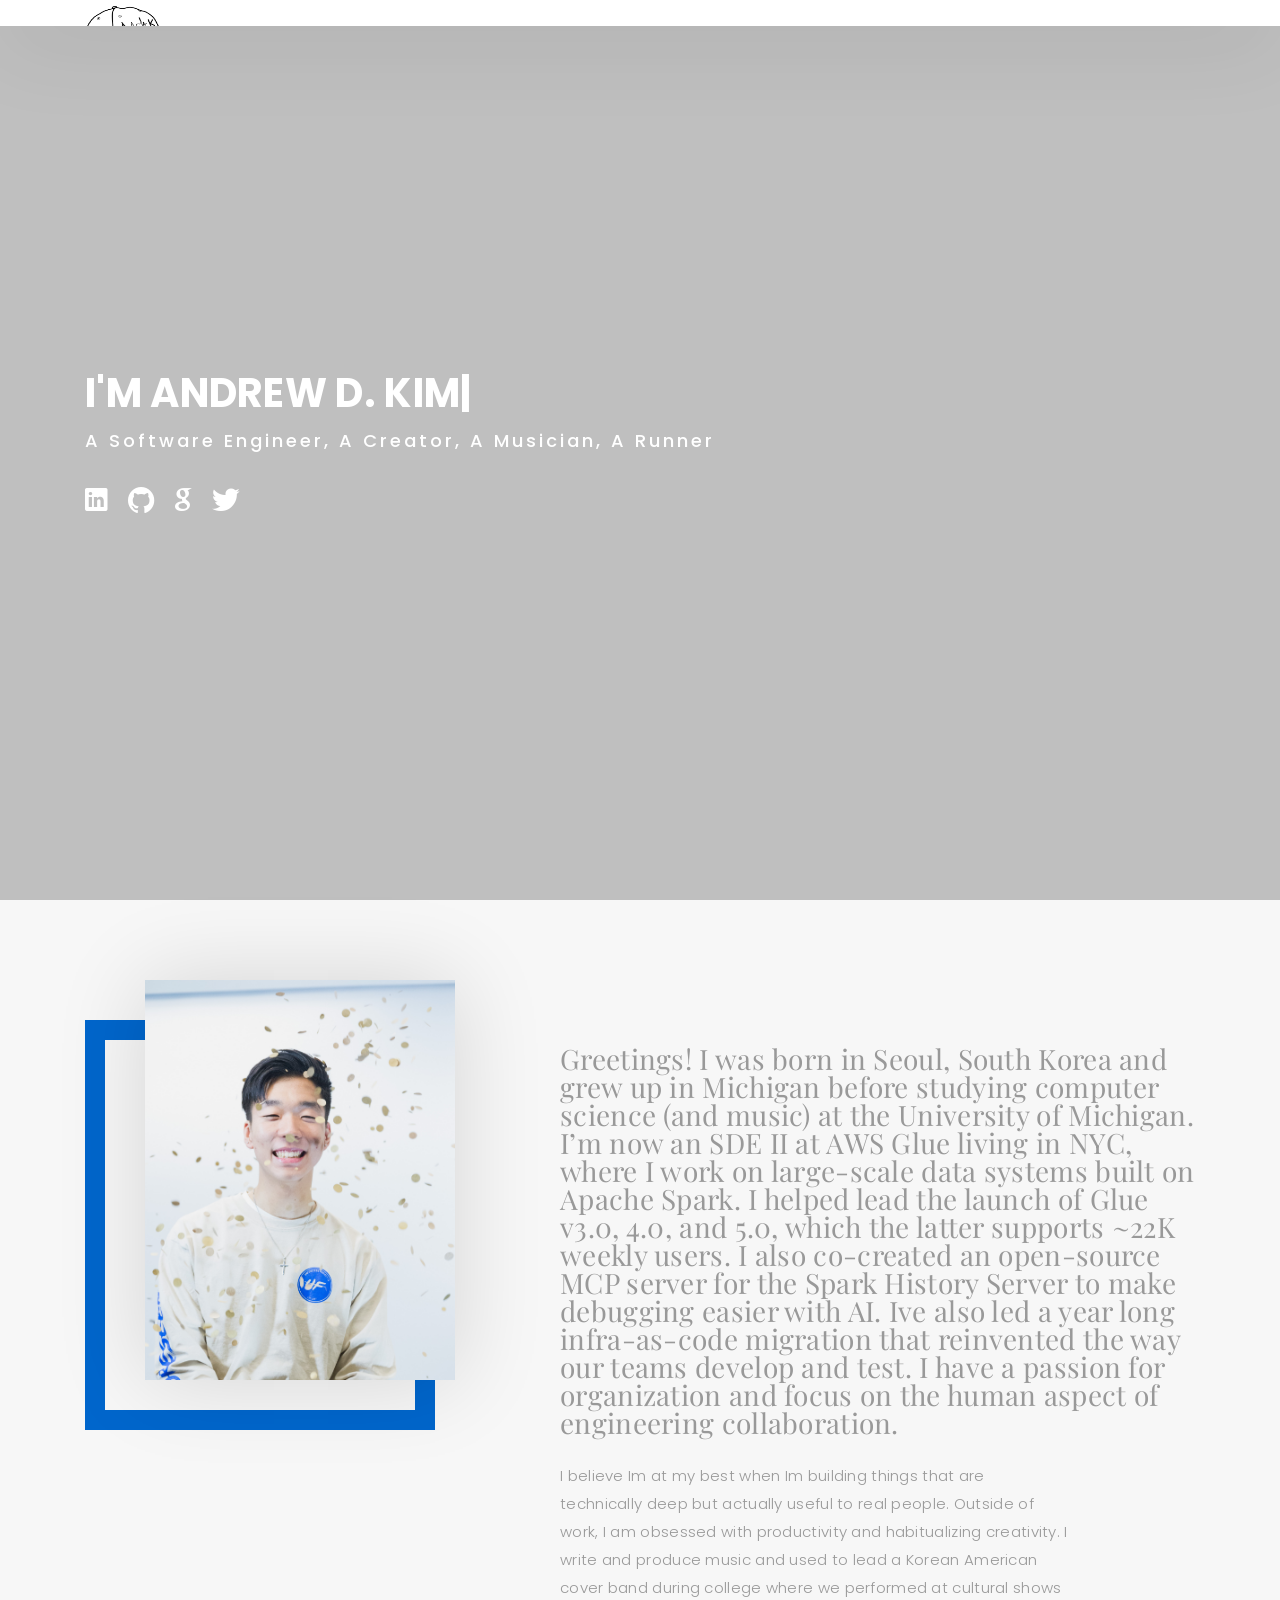
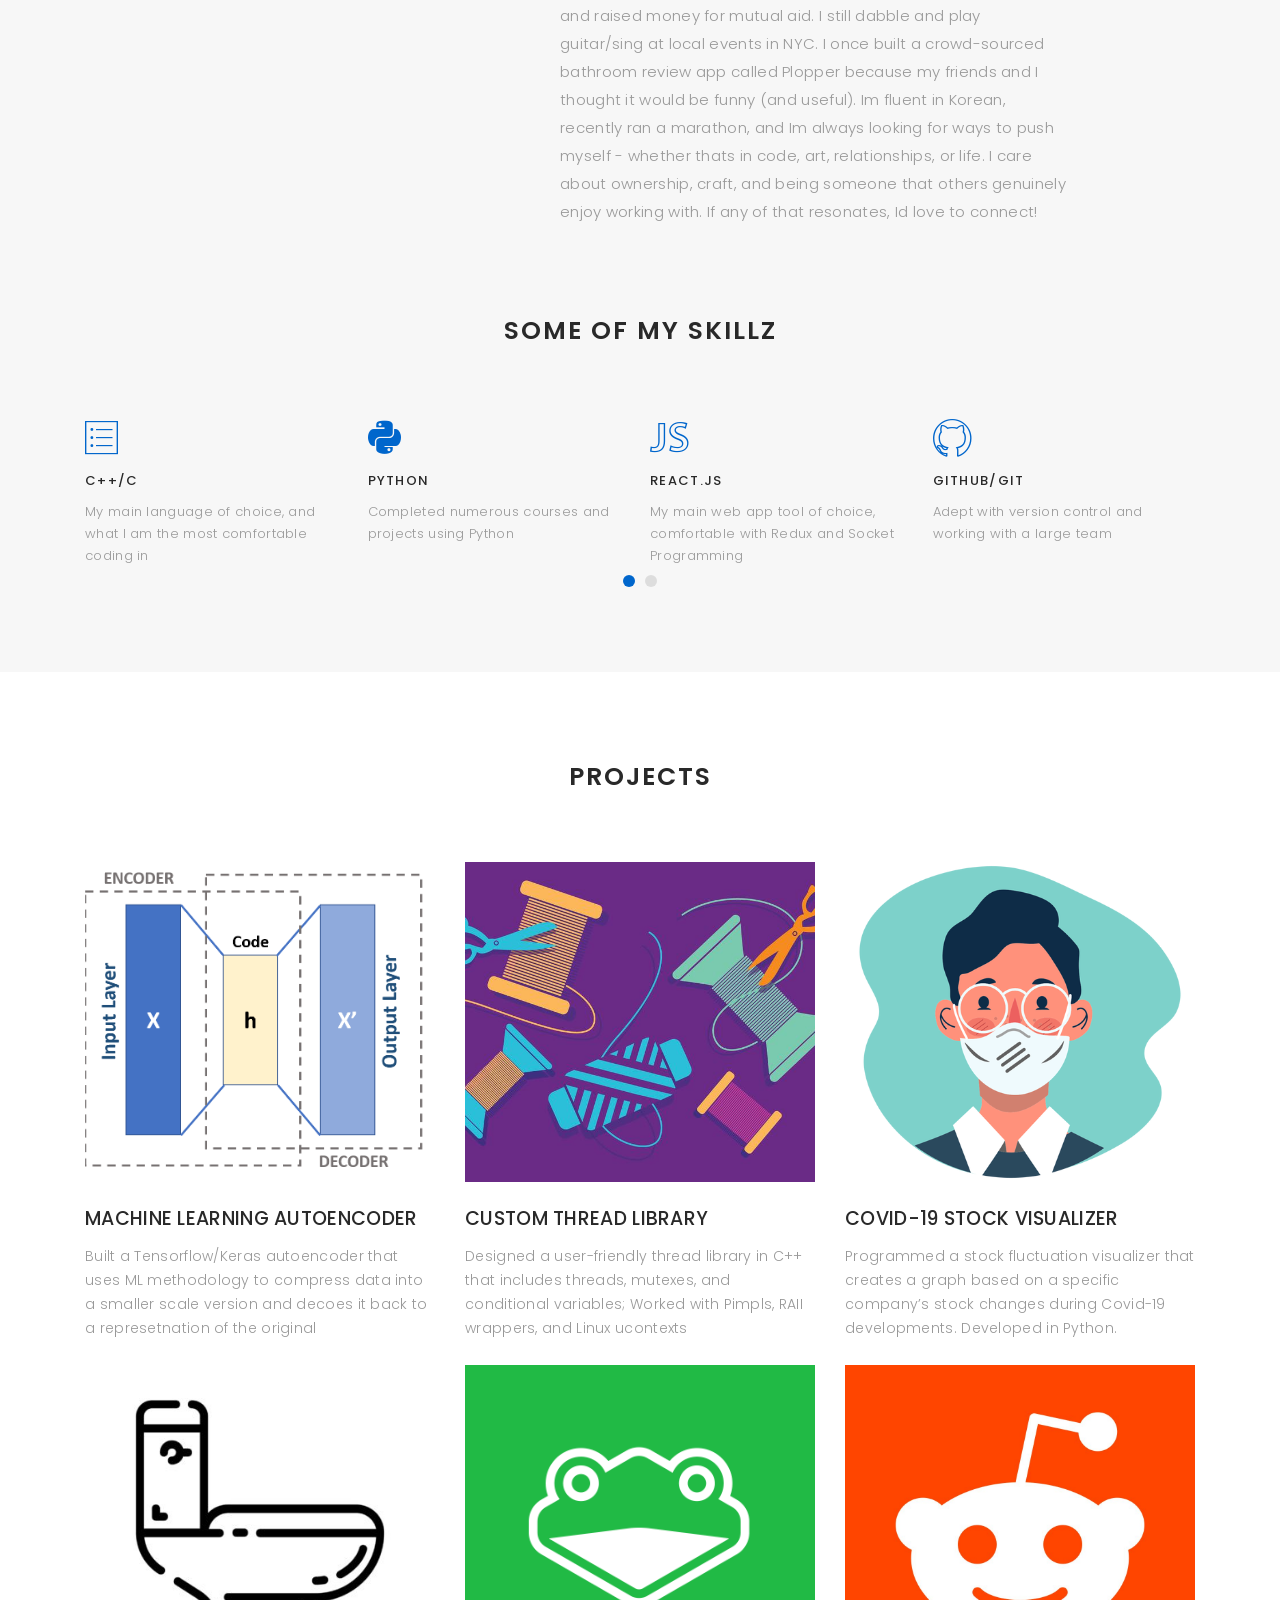
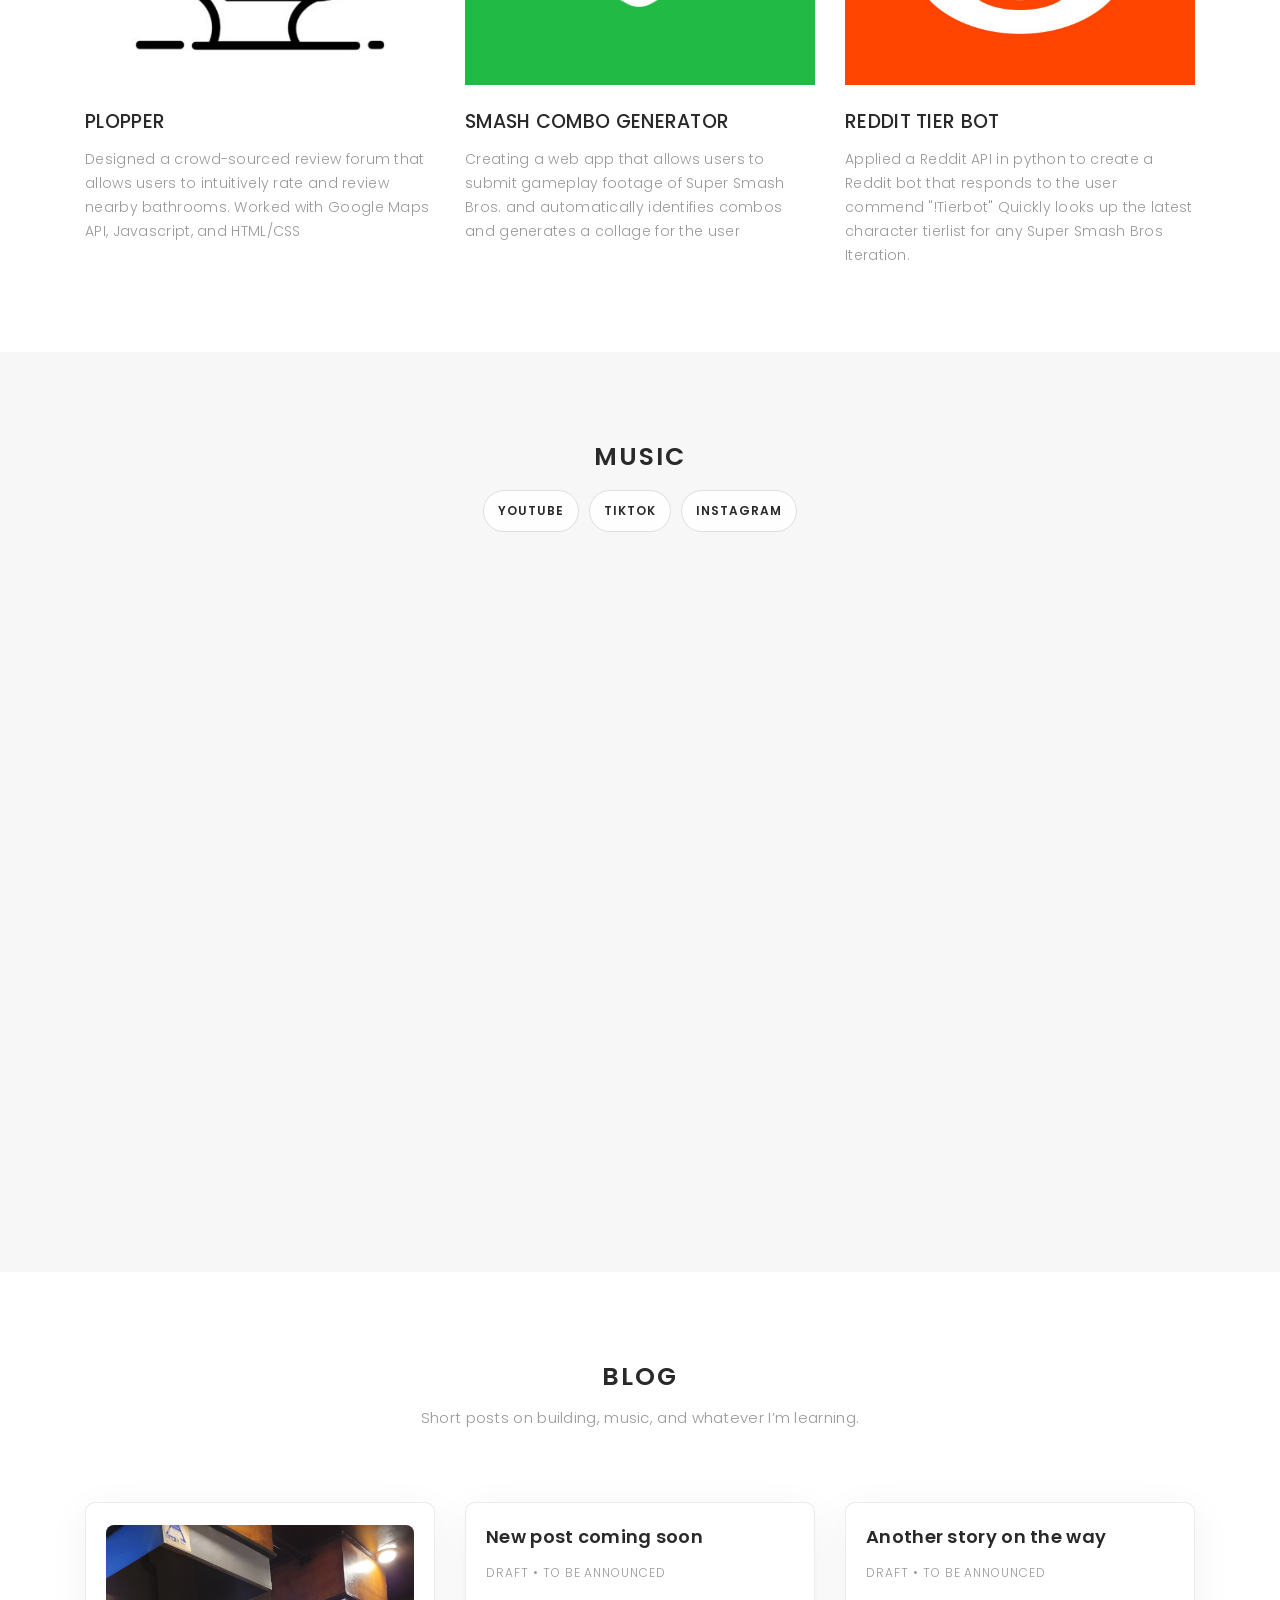
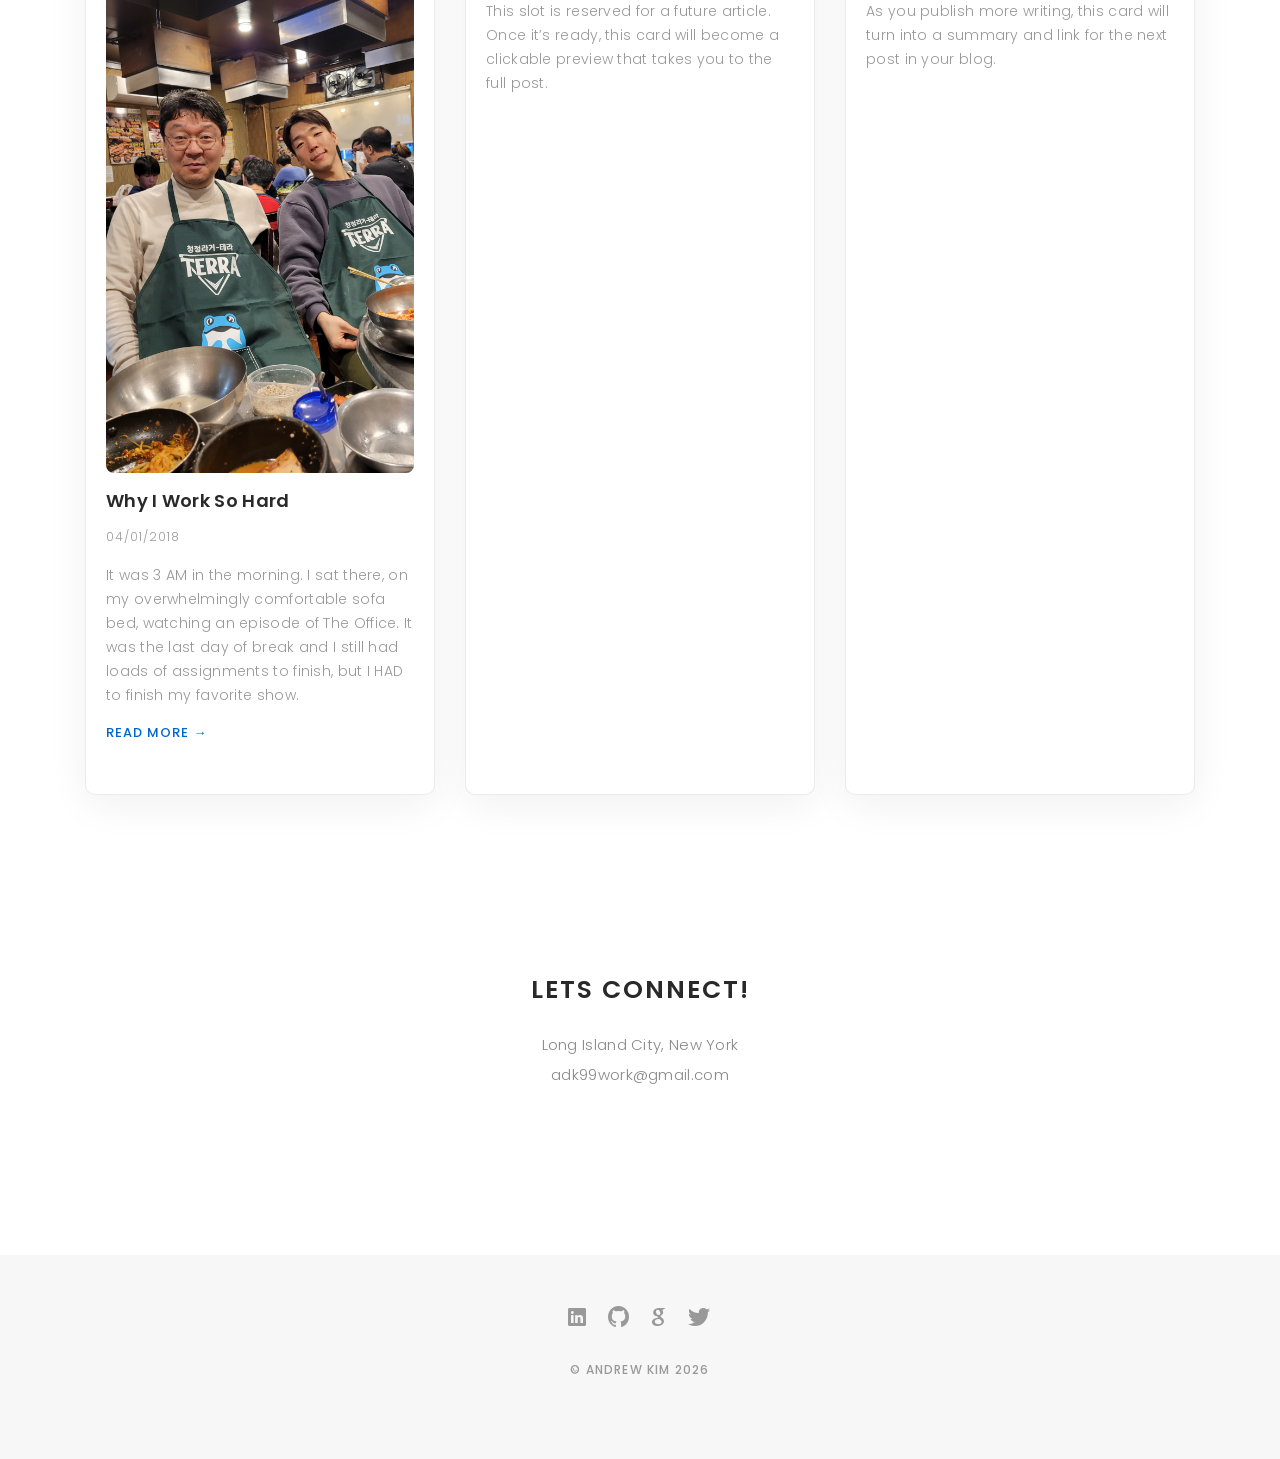
==== index.html @ a33d2c4c "adding a in the titles" ====
<!DOCTYPE html>
<html lang="en">
  <head>
    <meta charset="utf-8" />
    <meta content="width=device-width, initial-scale=1.0" name="viewport" />

    <title>Andrew D. Kim</title>

    <!-- Favicons -->
    <link href="assets/img/favicon.png" rel="icon" />

    <!-- Google Fonts -->
    <link
      href="https://fonts.googleapis.com/css?family=Poppins:300,300i,400,400i,500,500i,600,600i,700,700i|Playfair+Display:400,400i,500,500i,600,600i,700,700i,900,900i"
      rel="stylesheet"
    />

    <!-- Vendor CSS Files -->
    <link
      href="assets/vendor/bootstrap/css/bootstrap.min.css"
      rel="stylesheet"
    />
    <link href="assets/vendor/hover/hover.min.css" rel="stylesheet" />
    <link href="assets/vendor/ionicons/css/ionicons.min.css" rel="stylesheet" />
    <link href="assets/vendor/boxicons/css/boxicons.min.css" rel="stylesheet" />
    <link href="assets/vendor/venobox/venobox.css" rel="stylesheet" />
    <link
      href="assets/vendor/owl.carousel/assets/owl.carousel.min.css"
      rel="stylesheet"
    />

    <!-- Template Main CSS File -->
    <link href="assets/css/style.css" rel="stylesheet" />
  </head>

  <body>
    <!-- ======= Navbar ======= -->
    <nav id="main-nav">
      <div class="row">
        <div class="container">
          <div class="logo">
            <a href="index.html"
              ><img src="assets/img/logo.png" alt="logo"
            /></a>
          </div>
          <div class="responsive">
            <i data-icon="m" class="ion-navicon-round"></i>
          </div>
          <ul class="nav-menu list-unstyled">
            <li><a href="index.html" class="smoothScroll">Home</a></li>
            <li><a href="#about" class="smoothScroll">About</a></li>
            <li><a href="#journal" class="smoothScroll">Projects</a></li>
            <li><a href="#journal2" class="smoothScroll">Music</a></li>
            <li><a href="#blog" class="smoothScroll">Blog</a></li>
            <li><a href="#contact" class="smoothScroll">Contact</a></li>
          </ul>
        </div>
      </div>
    </nav>
    <!-- End Navbar -->

    <!-- ======= Hero Section ======= -->
    <div id="hero" class="home">
      <div class="container">
        <div class="hero-content">
          <h1>I'm <span class="typed"></span></h1>
          <p class="typed-items" data-typed-person="Andrew D. Kim">
            a Software Engineer, a Creator, a Musician, a Runner
          </p>
          <ul class="list-unstyled list-social">
            <li>
              <a href="https://www.linkedin.com/in/andrewdkim47/"
                ><i class="ion-social-linkedin"></i
              ></a>
            </li>
            <li>
              <a href="https://github.com/andrewdkim47"
                ><i class="ion-social-github"></i
              ></a>
            </li>
            <li>
              <a href="mailto:andrewdkim47@gmail.com"
                ><i class="ion-social-google"></i
              ></a>
            </li>
            <li>
              <a href="https://x.com/adk99work"
                ><i class="ion-social-twitter"></i
              ></a>
            </li>
          </ul>
        </div>
      </div>
    </div>
    <!-- End Hero -->

    <main id="main">
      <!-- ======= About Section ======= -->
      <div id="about" class="paddsection">
        <div class="container">
          <div class="row justify-content-between">
            <div class="col-lg-4">
              <div class="div-img-bg">
                <div class="about-img">
                  <img
                    src="assets/img/me.jpg"
                    class="img-responsive"
                    alt="me"
                  />
                </div>
              </div>
            </div>

            <div class="col-lg-7">
              <div class="about-descr">
                <p class="p-heading">
                  Greetings! I was born in Seoul, South Korea and grew up in Michigan before studying computer science (and music) at the University of Michigan.
                  I’m now an SDE II at AWS Glue living in NYC, where I work on large-scale data systems built on Apache Spark.
                  I helped lead the launch of Glue v3.0, 4.0, and 5.0, which the latter supports ~22K weekly users.
                  I also co-created an open-source MCP server for the Spark History Server to make debugging easier with AI. Ive also led a year long
                  infra-as-code migration that reinvented the way our teams develop and test. I have a passion for organization and focus on the human
                  aspect of engineering collaboration.
                </p>
                <p class="separator">
                  I believe Im at my best when Im building things that are technically deep but actually useful to real people.
                  Outside of work, I am obsessed with productivity and habitualizing creativity. I write and produce music and used to lead a
                  Korean American cover band during college where we performed at cultural shows and raised money for mutual aid.
                  I still dabble and play guitar/sing at local events in NYC. I once built a crowd-sourced bathroom review app called Plopper because my friends
                   and I thought it would be funny (and useful). Im fluent in Korean, recently ran a marathon, and Im always looking for ways to push myself -
                   whether thats in code, art, relationships, or life. I care about ownership, craft, and being someone that others genuinely enjoy working with.
                   If any of that resonates, Id love to connect!
                </p>
              </div>
            </div>
          </div>
        </div>
      </div>
      <!-- End About Section -->

      <!-- ======= Services Section ======= -->
      <!-- https://infinitered.github.io/ionicons-version-3-search/-->
      <div id="services">
        <div class="container">
          <div class="section-title text-center">
            <h2>Some of my Skillz</h2>
          </div>
        </div>
        <div class="container">
          <div class="services-carousel owl-theme">
            <div class="services-block">
              <i class="ion-ios-list-outline"></i>
              <span>C++/C</span>
              <p class="separator">
                My main language of choice, and what I am the most comfortable
                coding in
              </p>
            </div>
            <div class="services-block">
              <i class="ion-social-python"></i>
              <span>Python</span>
              <p class="separator">
                Completed numerous courses and projects using Python
              </p>
            </div>
            <div class="services-block">
              <i class="ion-social-javascript-outline"></i>
              <span>React.js</span>
              <p class="separator">
                My main web app tool of choice, comfortable with Redux and
                Socket Programming
              </p>
            </div>
            <div class="services-block">
              <i class="ion-social-github-outline"></i>
              <span>Github/Git</span>
              <p class="separator">
                Adept with version control and working with a large team
              </p>
            </div>
            <div class="services-block">
              <i class="ion-ios-folder-outline"></i>
              <span>Databases</span>
              <p class="separator">
                Utilized databases such as MySQL and PostgreSQL
              </p>
            </div>
            <div class="services-block">
              <i class="ion-ios-albums-outline"></i>
              <span>Microsoft Suite</span>
              <p class="separator">
                Mastered word, powerpoint, and <stong>excel</stong>
              </p>
            </div>
            <div class="services-block">
              <i class="ion-ios-cloud-outline"></i>
              <span>Creative Cloud</span>
              <p class="separator">
                Experience with adobe tools such as Illustrator, Premiere Pro,
                and more.
              </p>
            </div>
          </div>
        </div>
      </div>
      <!-- End Services Section -->

      <!-- ======= Project Section ======= -->
      <div id="journal" class="text-left paddsection">
        <div class="container">
          <div class="section-title text-center">
            <h2>Projects</h2>
          </div>
        </div>

        <div class="container">
          <div class="journal-block">
            <div class="row">
              <div class="col-lg-4 col-md-6">
                <div class="journal-info">
                  <a href="https://github.com/andrewdkim47/AutoEncoder"
                    ><img
                      src="assets/img/portfolio/portfolio-1.png"
                      class="img-responsive"
                      alt="img"
                  /></a>

                  <div class="journal-txt">
                    <h4>
                      <a href="https://github.com/andrewdkim47/AutoEncoder"
                        >MACHINE LEARNING AUTOENCODER</a
                      >
                    </h4>
                    <p class="separator">
                      Built a Tensorflow/Keras autoencoder that uses ML
                      methodology to compress data into a smaller scale version
                      and decoes it back to a represetnation of the original
                    </p>
                  </div>
                </div>

                <div class="journal-info">
                  <a href="https://github.com/andrewdkim47/Plopper"
                    ><img
                      src="assets/img/portfolio/portfolio-4.jpg"
                      class="img-responsive"
                      alt="img"
                  /></a>

                  <div class="journal-txt">
                    <h4>
                      <a href="https://github.com/andrewdkim47/Plopper"
                        >PLOPPER</a
                      >
                    </h4>
                    <p class="separator">
                      Designed a crowd-sourced review forum that allows users to
                      intuitively rate and review nearby bathrooms. Worked with
                      Google Maps API, Javascript, and HTML/CSS
                    </p>
                  </div>
                </div>
              </div>

              <div class="col-lg-4 col-md-6">
                <div class="journal-info">
                  <a
                    ><img
                      src="assets/img/portfolio/portfolio-2.jpg"
                      class="img-responsive"
                      alt="img"
                  /></a>

                  <div class="journal-txt">
                    <h4>
                      <a>CUSTOM THREAD LIBRARY</a>
                    </h4>
                    <p class="separator">
                      Designed a user-friendly thread library in C++ that
                      includes threads, mutexes, and conditional variables;
                      Worked with Pimpls, RAII wrappers, and Linux ucontexts
                    </p>
                  </div>
                </div>

                <div class="journal-info">
                  <a href="https://github.com/andrewdkim47/MeleeComboMaker">
                  <img
                    src="assets/img/portfolio/portfolio-5.png"
                    class="img-responsive"
                    alt="img"
                  /></a>
                  <div class="journal-txt">
                    <h4>
                      <a href="https://github.com/andrewdkim47/MeleeComboMaker"
                        >SMASH COMBO GENERATOR</a
                      >
                    </h4>
                    <p class="separator">
                      Creating a web app that allows users to submit gameplay
                      footage of Super Smash Bros. and automatically identifies
                      combos and generates a collage for the user
                    </p>
                  </div>
                </div>
              </div>

              <div class="col-lg-4 col-md-6">
                <div class="journal-info">
                  <a href="https://github.com/andrewdkim47/Covidefenders"
                    ><img
                      src="assets/img/portfolio/portfolio-3.png"
                      class="img-responsive"
                      alt="img"
                  /></a>

                  <div class="journal-txt">
                    <h4>
                      <a href="https://github.com/andrewdkim47/Covidefenders">COVID-19 STOCK VISUALIZER</a>
                    </h4>
                    <p class="separator">
                      Programmed a stock fluctuation visualizer that creates a
                      graph based on a specific company’s stock changes during
                      Covid-19 developments. Developed in Python.
                    </p>
                  </div>
                </div>

                <div class="journal-info">
                  <a href="https://github.com/andrewdkim47/tierbot"
                    ><img
                      src="assets/img/portfolio/portfolio-6.jpg"
                      class="img-responsive"
                      alt="img"
                  /></a>

                  <div class="journal-txt">
                    <h4>
                      <a href="https://github.com/andrewdkim47/tierbot">REDDIT TIER BOT</a>
                    </h4>
                    <p class="separator">
                      Applied a Reddit API in python to create a Reddit bot that
                      responds to the user commend "!Tierbot" Quickly looks up
                      the latest character tierlist for any Super Smash Bros
                      Iteration.
                    </p>
                  </div>
                </div>
              </div>
            </div>
          </div>
        </div>
      </div>
      <!-- End Journal Section -->

      <!-- ======= Music Section ======= -->
      <div id="journal2" class="text-left paddsection">
        <div class="container">
          <div class="section-title text-center">
            <h2>Music</h2>
            <div class="music-links">
              <a class="music-link" href="https://www.youtube.com/@80k36">YouTube</a>
              <a class="music-link" href="https://www.tiktok.com/@80k.prod">TikTok</a>
              <a class="music-link" href="https://www.instagram.com/80k.prod/">Instagram</a>
            </div>
          </div>
        </div>

        <div class="container">
          <div class="journal-block">
            <div class="row">
              <div class="col-lg-4 col-md-6">
                <div class="journal-info">
                  <iframe
                    width="100%"
                    height="300"
                    scrolling="no"
                    frameborder="no"
                    allow="autoplay"
                    src="https://w.soundcloud.com/player/?url=https%3A//soundcloud.com/user-210079710/queens&color=%230066cc&auto_play=false&hide_related=false&show_comments=false&show_user=false&show_reposts=false&show_teaser=false&visual=true"
                  ></iframe>
                </div>
              </div>

              <div class="col-lg-4 col-md-6">
                <div class="journal-info">
                  <iframe
                    width="100%"
                    height="300"
                    scrolling="no"
                    frameborder="no"
                    allow="autoplay"
                    src="https://w.soundcloud.com/player/?url=https%3A//soundcloud.com/user-210079710/playstation1&color=%230066cc&auto_play=false&hide_related=false&show_comments=false&show_user=false&show_reposts=false&show_teaser=false&visual=true"
                  ></iframe>
                </div>
              </div>

              <div class="col-lg-4 col-md-6">
                <div class="journal-info">
                  <iframe
                    width="100%"
                    height="300"
                    scrolling="no"
                    frameborder="no"
                    allow="autoplay"
                    src="https://w.soundcloud.com/player/?url=https%3A//soundcloud.com/user-210079710/duo&color=%230066cc&auto_play=false&hide_related=false&show_comments=false&show_user=false&show_reposts=false&show_teaser=false&visual=true"
                  ></iframe>
                </div>
              </div>

              <div class="col-lg-4 col-md-6">
                <div class="journal-info">
                  <iframe
                    width="100%"
                    height="300"
                    scrolling="no"
                    frameborder="no"
                    allow="autoplay"
                    src="https://w.soundcloud.com/player/?url=https%3A//soundcloud.com/user-210079710/minty&color=%230066cc&auto_play=false&hide_related=false&show_comments=false&show_user=false&show_reposts=false&show_teaser=false&visual=true"
                  ></iframe>
                </div>
              </div>

              <div class="col-lg-4 col-md-6">
                <div class="journal-info">
                  <iframe
                    width="100%"
                    height="300"
                    scrolling="no"
                    frameborder="no"
                    allow="autoplay"
                    src="https://w.soundcloud.com/player/?url=https%3A//soundcloud.com/user-210079710/winter-baby-drum-n-bass&color=%230066cc&auto_play=false&hide_related=false&show_comments=false&show_user=false&show_reposts=false&show_teaser=false&visual=true"
                  ></iframe>
                </div>
              </div>

              <div class="col-lg-4 col-md-6">
                <div class="journal-info">
                  <iframe
                    width="100%"
                    height="300"
                    scrolling="no"
                    frameborder="no"
                    allow="autoplay"
                    src="https://w.soundcloud.com/player/?url=https%3A//soundcloud.com/user-210079710/honey&color=%230066cc&auto_play=false&hide_related=false&show_comments=false&show_user=false&show_reposts=false&show_teaser=false&visual=true"
                  ></iframe>
                </div>
              </div>
            </div>
          </div>
        </div>
      </div>
      <!-- End Journal Section -->

      <!-- ======= Blog Section ======= -->
      <div id="blog" class="text-left paddsection">
        <div class="container">
          <div class="section-title text-center">
            <h2>Blog</h2>
            <p class="separator blog-intro">
              Short posts on building, music, and whatever I’m learning.
            </p>
          </div>
        </div>

        <div class="container">
          <div class="row">
            <div class="col-lg-4 col-md-6">
              <a href="blog/why-i-work-so-hard.html" class="blog-card-link">
                <article class="blog-card">
                  <img
                    src="assets/img/blogs/blog1/IMG_4914.jpg"
                    alt="why i work so hard"
                    class="blog-card-image"
                  />
                  <h4 class="blog-card-title">Why I Work So Hard</h4>
                  <p class="blog-card-meta">04/01/2018</p>
                  <p class="blog-card-excerpt">
                    It was 3 AM in the morning. I sat there, on my overwhelmingly comfortable sofa bed, watching an episode of The Office. It was the last day
                    of break and I still had loads of assignments to finish, but I HAD to finish my favorite show.
                  </p>
                  <p class="blog-card-readmore">Read more →</p>
                </article>
              </a>
            </div>

            <div class="col-lg-4 col-md-6">
              <article class="blog-card">
                <h4 class="blog-card-title">New post coming soon</h4>
                <p class="blog-card-meta">Draft • To be announced</p>
                <p class="blog-card-excerpt">
                  This slot is reserved for a future article. Once it’s ready, this card will become a clickable preview that takes you to the full post.
                </p>
              </article>
            </div>

            <div class="col-lg-4 col-md-6">
              <article class="blog-card">
                <h4 class="blog-card-title">Another story on the way</h4>
                <p class="blog-card-meta">Draft • To be announced</p>
                <p class="blog-card-excerpt">
                  As you publish more writing, this card will turn into a summary and link for the next post in your blog.
                </p>
              </article>
            </div>
          </div>
        </div>
      </div>
      <!-- End Blog Section -->

      <!-- ======= Contact Section ======= -->
      <div id="contact" class="paddsection">
        <div class="container">
          <div class="contact-block1">
            <div class="section-title text-center">
              <div class="contact-contact">
                <h2 class="mb-30">Lets Connect!</h2>
                <ul class="contact-details">
                  <li><span>Long Island City, New York</span></li>
                  <li><span>adk99work@gmail.com</span></li>
                </ul>
              </div>
            </div>
            </div>
          </div>
        </div>
      </div>
      <!-- End Contact Section -->
    </main>
    <!-- End #main -->

    <!-- ======= Footer ======= -->
    <div id="footer" class="text-center">
      <div class="container">
        <div class="socials-media text-center">
          <ul class="list-unstyled">
            <li>
              <a href="https://www.linkedin.com/in/andrewdkim47/"
                ><i class="ion-social-linkedin"></i
              ></a>
            </li>
            <li>
              <a href="https://github.com/andrewdkim47"
                ><i class="ion-social-github"></i
              ></a>
            </li>
            <li>
              <a href="mailto:andrewdkim47@gmail.com"
                ><i class="ion-social-google"></i
              ></a>
            </li>
            <li>
              <a href="https://x.com/adk99work"
                ><i class="ion-social-twitter"></i
              ></a>
            </li>
          </ul>
        </div>

        <p>&copy; ANDREW KIM 2026</p>
      </div>
    </div>
    <!-- End Footer -->

    <!-- Vendor JS Files -->
    <script src="assets/vendor/jquery/jquery.min.js"></script>
    <script src="assets/vendor/bootstrap/js/bootstrap.bundle.min.js"></script>
    <script src="assets/vendor/jquery.easing/jquery.easing.min.js"></script>
    <script src="assets/vendor/php-email-form/validate.js"></script>
    <script src="assets/vendor/typed/typed.js"></script>
    <script src="assets/vendor/jquery-sticky/jquery.sticky.js"></script>
    <script src="assets/vendor/isotope-layout/isotope.pkgd.min.js"></script>
    <script src="assets/vendor/venobox/venobox.min.js"></script>
    <script src="assets/vendor/owl.carousel/owl.carousel.min.js"></script>

    <!-- Template Main JS File -->
    <script src="assets/js/main.js"></script>
  </body>
</html>
---- assets/css/style.css ----
/**
* Template Name: Folio - v2.1.0
* Template URL: https://bootstrapmade.com/folio-bootstrap-portfolio-template/
* Author: BootstrapMade.com
* License: https://bootstrapmade.com/license/
*/

/*--------------------------------------------------------------
# General
--------------------------------------------------------------*/
body {
  background: #ffffff;
  color: #898989;
  font-family: "Poppins", helvetica;
  font-size: 15px;
  font-weight: 300;
  line-height: 20px;
  letter-spacing: 0.02em;
  overflow-x: hidden;
  margin: 0 auto;
  padding: 0;
  -ms-box-sizing: border-box;
  -o-box-sizing: border-box;
  box-sizing: border-box;
}

h1,
h2,
h3,
h4,
h5,
h6 {
  margin: 0;
}

h2 {
  color: #292929;
  font-weight: 600;
}

h4 {
  color: #292929;
  font-size: 14px;
  font-weight: 600;
}

a {
  color: #292929;
  text-decoration: none !important;
  transition: all 0.5s ease-in-out 0s;
}

a:hover {
  transition: all 0.5s ease-in-out 0s;
}

a:hover,
a:focus {
  color: #0066cc;
  text-decoration: underline;
}

nav ul li a {
  padding: 2px 0 0 0;
  position: relative;
  display: block;
  font-size: 12px;
  color: #999999;
  letter-spacing: 0.1em;
  font-weight: 500;
  line-height: 14px;
  text-transform: uppercase;
  transition: all 0.5s ease-in-out 0s;
}

p {
  margin: 25px 0;
  padding: 0;
  font-size: 15px;
  color: #999999;
  line-height: 28px;
}

::-moz-selection {
  background: #0066cc;
  color: #fff;
}

::selection {
  background: #0066cc;
  color: #fff;
}

.btn {
  background: #333;
  border: medium none;
  border-radius: 0;
  color: #fff;
  font-size: 12px;
  height: 50px;
  line-height: 50px;
  padding: 0 30px;
  text-transform: uppercase;
}

.btn:hover,
.btn:focus {
  color: #fff;
}

.padDiv {
  padding: 30px 20px;
}

.section-title {
  margin-bottom: 70px;
}

.section-title h2 {
  font-size: 25px;
  letter-spacing: 2px;
  text-transform: uppercase;
}

.music-links {
  margin-top: 18px;
  display: flex;
  justify-content: center;
  gap: 10px;
  flex-wrap: wrap;
}

.music-link {
  display: inline-flex;
  align-items: center;
  padding: 10px 14px;
  border: 1px solid rgba(0, 0, 0, 0.12);
  border-radius: 999px;
  background: rgba(255, 255, 255, 0.85);
  color: #292929;
  font-size: 12px;
  font-weight: 600;
  letter-spacing: 0.08em;
  text-transform: uppercase;
}

.music-link:hover,
.music-link:focus {
  background: #0066cc;
  border-color: #0066cc;
  color: #fff;
  text-decoration: none !important;
}

.blog-intro {
  margin: 12px auto 0;
  max-width: 720px;
}

.blog-card {
  background: #fff;
  border: 1px solid rgba(0, 0, 0, 0.08);
  border-radius: 10px;
  padding: 22px 20px;
  height: 100%;
  box-shadow: 0px 10px 40px rgba(0, 0, 0, 0.06);
}

.blog-card-image {
  width: 100%;
  border-radius: 8px;
  margin-bottom: 16px;
  object-fit: cover;
}

.blog-card-link {
  display: block;
  color: inherit;
}

.blog-card-link:hover,
.blog-card-link:focus {
  text-decoration: none !important;
}

.blog-card-title {
  margin: 0 0 10px 0;
  font-size: 18px;
  line-height: 24px;
}

.blog-card-meta {
  margin: 0 0 12px 0;
  font-size: 12px;
  letter-spacing: 0.08em;
  text-transform: uppercase;
  color: #999999;
}

.blog-card-excerpt {
  margin: 0;
  font-size: 14px;
  line-height: 24px;
  color: #999999;
}

.blog-card-readmore {
  margin-top: 12px;
  font-size: 13px;
  font-weight: 500;
  letter-spacing: 0.08em;
  text-transform: uppercase;
  color: #0066cc;
}

.blog-post {
  max-width: 100%;
}

.blog-post-title {
  font-family: "Playfair Display", serif;
  font-size: 32px;
  margin-bottom: 20px;
}

.blog-post-image {
  width: 100%;
  border-radius: 10px;
  margin: 20px 0 25px;
  object-fit: cover;
}

.blog-back-link {
  display: inline-block;
  margin-top: 10px;
  font-size: 13px;
  letter-spacing: 0.08em;
  text-transform: uppercase;
}


.form-control {
  background-color: transparent;
  border: 1px solid #999;
  border-radius: 0;
  color: #999999;
  font-size: 12px;
  font-weight: 500;
  height: 50px;
  letter-spacing: 0.1em;
  padding-left: 10px;
  margin: 0 0 25px 0;
  line-height: 14px;
  text-transform: uppercase;
}

.form-control:focus {
  box-shadow: none;
  outline: 0 none;
}

.paddsection {
  padding-top: 90px;
  padding-bottom: 90px;
}

.paddsections {
  padding-top: 90px;
  padding-bottom: 90px !important;
}

.hvr-shutter-in-horizontal::before {
  background: #333;
}

.hvr-shutter-in-horizontal:hover {
  background: #0066cc;
}

.mb-30 {
  margin-bottom: 30px;
}

.main-content {
  padding-top: 140px;
}

/*--------------------------------------------------------------
# Navbar
--------------------------------------------------------------*/
nav {
  position: fixed;
  background: #fff;
  z-index: 1000;
  width: 100%;
  padding: 20px;
  display: none;
  box-shadow: 0px 2px 92px 0px rgba(0, 0, 0, 0.18);
}

.nav-menu {
  float: right;
  line-height: 32px;
  margin-bottom: 0;
  padding-top: 16px;
}

nav ul li {
  float: left;
  margin-right: 15px;
  font-family: "Poppins", sans-serif;
  font-size: 14px;
  margin-left: 40px;
}

nav ul li a {
  padding: 2px 0 0 0;
  position: relative;
  display: block;
  font-size: 14px;
  color: #999999;
  font-family: "Poppins", helvetica;
  font-weight: 500;
  line-height: 16px;
  text-transform: uppercase;
  letter-spacing: 0.02em;
  text-transform: capitalize;
}

.logo {
  float: left;
}

.logo img {
  width: 100px;
  height: 50px;
}

.responsive {
  display: none;
  font-size: 23px;
}

.active {
  color: #afafaf;
}

/*--------------------------------------------------------------
# Hero
--------------------------------------------------------------*/
#hero {
  background: url("../img/me_in_brooklyn_with_headband.JPG") repeat scroll center center/cover;
  height: 100vh;
  width: 100%;
  position: relative;
}

#hero::before {
  content: "";
  position: absolute;
  inset: 0;
  background: rgba(0, 0, 0, 0.25);
  pointer-events: none;
}

#hero .hero-content {
  height: 100vh;
  text-align: left;
  width: 100%;
  display: flex;
  justify-content: center;
  flex-direction: column;
  position: relative;
  z-index: 1;
}

.hero-content h1 {
  font-size: 40px;
  font-weight: 700;
  margin-bottom: 10px;
  text-transform: uppercase;
  color: #fff;
}

.hero-content p {
  font-size: 18px;
  letter-spacing: 3px;
  margin-top: 0;
  margin-bottom: 30px;
  text-transform: capitalize;
  color: #fff;
  font-weight: 500;
}

.hero-content .list-social li {
  float: left;
  margin-right: 20px;
}

.hero-content .list-social li i {
  color: #fff;
  font-size: 30px;
}

/*--------------------------------------------------------------
# Breadcrumbs
--------------------------------------------------------------*/
.breadcrumbs {
  padding: 120px 0 0 0;
  background-color: white;
  min-height: 40px;
}

@media (max-width: 992px) {
  .breadcrumbs {
    padding-top: 100px;
  }
}

.breadcrumbs h2 {
  font-size: 24px;
  font-weight: 300;
  margin: 0;
}

@media (max-width: 992px) {
  .breadcrumbs h2 {
    margin: 0 0 10px 0;
  }
}

.breadcrumbs ol {
  display: flex;
  flex-wrap: wrap;
  list-style: none;
  padding: 0;
  margin: 0;
  font-size: 14px;
}

.breadcrumbs ol li + li {
  padding-left: 10px;
}

.breadcrumbs ol li + li::before {
  display: inline-block;
  padding-right: 10px;
  color: #6c757d;
  content: "/";
}

@media (max-width: 768px) {
  .breadcrumbs .d-flex {
    display: block !important;
  }
  .breadcrumbs ol {
    display: block;
  }
  .breadcrumbs ol li {
    display: inline-block;
  }
}

/*-----------------------------------------------------------------------------------*/
/*  About
/*-----------------------------------------------------------------------------------*/
#about {
  width: 100%;
  height: auto;
  background: #f7f7f7;
  padding-top: 120px;
}

#about .div-img-bg {
  padding-bottom: 30px;
  border: 20px solid #0066cc;
}

#about .div-img-bg .about-img img {
  width: 100%;
  box-shadow: 0px 0px 85px 0px rgba(0, 0, 0, 0.14);
  margin-top: -60px;
  margin-left: 40px;
  height: 400px;
  -o-object-fit: cover;
  object-fit: cover;
}

#about .about-descr .p-heading {
  font-family: "Playfair Display", serif;
  font-size: 28px;
  text-align: left;
}

#about .about-descr .separator {
  max-width: 80%;
  margin-bottom: 0;
  text-align: left;
}

/*--------------------------------------------------------------
# Services
--------------------------------------------------------------*/
#services {
  background: #f7f7f7;
  position: relative;
  padding-bottom: 80px;
}

.owl-item {
  float: left;
}

.services-block span {
  margin: 10px 0;
  position: relative;
  font-size: 13px;
  color: #292929;
  letter-spacing: 0.1em;
  font-weight: 500;
  text-transform: uppercase;
  display: block;
}

.services-block .separator {
  margin: 0;
  font-size: 13px;
  line-height: 22px;
}

.services-block i {
  font-size: 44px;
  color: #0066cc;
  line-height: 44px;
}

.services-carousel .owl-stage-outer {
  overflow: hidden;
}

.services-carousel .owl-dots {
  margin-top: 5px;
  text-align: center;
}

.services-carousel .owl-dot {
  display: inline-block;
  margin: 0 5px;
  width: 12px !important;
  height: 12px !important;
  border-radius: 50%;
  border: 0;
  padding: 0 !important;
  background-color: #ddd;
  cursor: pointer;
}

.services-carousel .owl-dot.active {
  background-color: #0066cc;
}

.owl-nav {
  display: none;
}

/*--------------------------------------------------------------
# Journal
--------------------------------------------------------------*/
#journal,
#journal-blog {
  height: auto;
  width: 100%;
  /*background: #f7f7f7;*/
  padding-bottom: 60px;
  position: relative;
}

#journal2,
#journal-blog {
  height: auto;
  width: 100%;
  background: #f7f7f7;
  padding-bottom: 60px;
  position: relative;
}

#journal-blog {
  background: #fff;
  padding-bottom: 30px;
}

#journal .journal-block {
  display: inline-block;
  height: auto;
  width: 100%;
}

#journal .journal-block .journal-info {
  position: relative;
}

.journal-block .journal-info img {
  width: 100%;
  height: 320px;
  object-fit: cover;
}

.journal-block .journal-info .journal-txt {
  padding: 25px 0px;
  position: relative;
}

.journal-block .journal-info .journal-txt h4 a {
  display: block;
  font-size: 19px;
  line-height: 24px;
  margin: 0 0 13px 0;
  font-weight: 500;
  color: #292929;
  transition: all 0.5s ease-in-out 0s;
}

.journal-block .journal-info .journal-txt h4 a:hover {
  color: #0066cc;
  transition: all 0.5s ease-in-out 0s;
}

.journal-block .journal-info .journal-txt p {
  margin: 0;
  font-size: 14px;
  line-height: 24px;
}

/*--------------------------------------------------------------
# Journal
--------------------------------------------------------------*/
#contact {
  height: auto;
  width: 100%;
}

.contact-details {
  list-style: none;
  margin: 0;
  padding: 0;
}

.contact-details li {
  padding-bottom: 10px;
}

#contact input,
#contact textarea {
  width: 100%;
  margin-bottom: 5px;
}

/*--------------------------------------------------------------
# Blog
--------------------------------------------------------------*/
/*  Navbar fixd page */
.subpage-nav {
  display: block !important;
}

/*-----------------------------------------------------------------------------------*/
/*  /* Single page */
/*-----------------------------------------------------------------------------------*/
#journal-blog {
  padding-top: 140px;
}

/* main content */
.main-content {
  background: #f7f7f7;
}

.main-content .container-main {
  display: inline-block;
  width: 100%;
}

.main-content .container-main .block-main {
  margin-bottom: 30px;
  overflow: hidden;
}

.container-main .block-main .content-main {
  background: #fff none repeat scroll 0 0;
  display: inline-block;
  width: 100%;
}

.journal-txt h4 a {
  display: block;
  font-size: 19px;
  line-height: 24px;
  margin: 0 0 13px 0;
  font-weight: 500;
  color: #292929;
  transition: all 0.5s ease-in-out 0s;
}

.journal-txt h4 a:hover {
  color: #0066cc;
  transition: all 0.5s ease-in-out 0s;
}

.post-meta ul li {
  font-size: 12px;
  font-weight: normal;
  margin-left: 8px;
  margin-right: 8px;
  text-transform: capitalize;
  display: inline-block;
  float: none;
}

.content-main .post-meta a {
  color: #a2a2a2;
  margin-left: 5px;
}

/* Commonts */
.comments {
  background: #fff;
}

.entry-comments h6 {
  margin-right: 10px;
  font-size: 13px;
  letter-spacing: 0.1em;
  font-weight: 500;
}

.entry-comments-item {
  margin-top: 40px;
  padding-bottom: 40px;
  border-bottom: 1px solid #f2f2f2;
}

.entry-comments-avatar {
  position: absolute;
  display: block;
  border-radius: 50%;
  width: 60px;
  height: 60px;
}

.entry-comments-body {
  padding-left: 86px;
}

.entry-comments-author {
  margin-right: 10px;
  font-size: 13px;
  color: #292929;
  letter-spacing: 0.1em;
  font-weight: 500;
}

.rep {
  font-size: 13px;
  color: #292929;
  letter-spacing: 0.1em;
  font-weight: 500;
  text-transform: capitalize;
}

.entry-comments span a {
  font-size: 13px;
  color: #999;
}

.entry-comments-reply {
  padding-left: 10%;
}

/* Commonts form */
.cmt {
  background: #fff;
}

blockquote {
  padding: 40px;
  background-color: #f2f2f2;
  margin: 30px 0;
  border: none;
  border-left: 4px solid #0066cc;
}

/*--------------------------------------------------------------
# Footer
--------------------------------------------------------------*/
#footer {
  background: #f7f7f7;
  padding-top: 50px;
  padding-bottom: 50px;
}

#footer .socials-media {
  width: 100%;
}

#footer .socials-media ul {
  display: inline-block;
  float: none;
  margin: 0 0 20px 0;
}

#footer .socials-media ul li {
  float: left;
  margin-left: 10px;
  margin-right: 10px;
}

#footer .socials-media ul li a {
  font-size: 24px;
  color: #999;
  letter-spacing: 0.1em;
  font-weight: 500;
  background: transparent;
  text-transform: uppercase;
  transition: all 0.5s ease-in-out 0s;
}

#footer .socials-media ul li a:hover {
  color: #0066cc;
  transition: all 0.5s ease-in-out 0s;
}

#footer p {
  font-size: 12px;
  letter-spacing: 0.1em;
  font-weight: 500;
  margin-top: 0;
  text-transform: uppercase;
}

.credits {
  font-size: 13px;
}

/** Width between 1200x to 0
 *  ~~~~~~~~~~~~~~~~~~~~~~~~~~~~~~~~~~~~
 */
/** Width between 992px to 1199px
 *  ~~~~~~~~~~~~~~~~~~~~~~~~~~~~~~~~~~~~
 */
/** Width between 768px to 991px
 *  ~~~~~~~~~~~~~~~~~~~~~~~~~~~~~~~~~~~~
 */
@media (min-width: 768px) and (max-width: 991px) {
  /* Navbar */
  nav {
    padding: 10px 15px;
  }
  .nav-menu {
    margin-top: 40px;
    display: none;
    float: none;
    width: 100%;
  }
  .nav-menu li {
    float: none;
    width: 100%;
    text-align: center;
    border-top: 1px solid #f7f7f7;
    line-height: 45px;
    margin-left: 0;
    padding-top: 10px;
    padding-bottom: 10px;
  }
  .responsive {
    float: right;
    padding-top: 15px;
    display: block;
  }
  /* About */
  .head-info .header-content .cmaster h1 {
    font-size: 32px;
  }
  #about .div-img-bg {
    padding: 0;
  }
  #about .div-img-bg .about-img img {
    margin-top: 0%;
    margin-left: calc(0% - 0px);
  }
  #about .about-descr .p-heading {
    font-size: 20px;
  }
  #about .about-descr .separator {
    max-width: 100%;
    margin-bottom: 0;
  }
  /* portfolio */
  #portfolio .portfolio-list .nav li {
    float: none;
    margin: 20px;
    display: inline-block;
  }
  /* journal */
  #journal .journal-block .journal-info {
    margin-bottom: 30px;
  }
  /* Contact */
  .contact-contact {
    margin-bottom: 30px;
  }
  /* Footer */
  #footer .socials-media ul li {
    margin-right: 0;
    margin-left: 0;
    float: none;
    display: inline-block;
  }
}

/** Width between 767px to 0
 *  ~~~~~~~~~~~~~~~~~~~~~~~~~~~~~~~~~~~~
 */
@media (max-width: 767px) {
  /* Navbar */
  nav {
    padding: 20px 15px;
  }
  .nav-menu {
    margin-top: 40px;
    display: none;
    float: none;
    width: 100%;
  }
  .nav-menu li {
    float: none;
    width: 100%;
    text-align: center;
    border-top: 1px solid #f7f7f7;
    line-height: 45px;
    margin-left: 0;
    padding-top: 10px;
    padding-bottom: 10px;
  }
  .responsive {
    float: right;
    padding-top: 15px;
    display: block;
  }
  /* About */
  .head-info .header-content h1 {
    font-size: 32px;
  }
  #about .div-img-bg {
    padding: 0;
  }
  #about .div-img-bg .about-img img {
    margin-top: 0%;
    margin-left: calc(0% - 0px);
  }
  #about .about-descr .p-heading {
    font-size: 20px;
  }
  #about .about-descr .separator {
    max-width: 100%;
    margin-bottom: 0;
  }
  /* portfolio */
  #portfolio .portfolio-list .nav li {
    float: none;
    margin: 20px;
    display: inline-block;
  }
  /* journal */
  #journal .journal-block .journal-info {
    margin-bottom: 30px;
  }
  /* Contact */
  .contact-contact {
    margin-bottom: 30px;
  }
  /* Footer */
  #footer .socials-media ul li {
    margin-right: 0;
    margin-left: 0;
    float: none;
    display: inline-block;
  }
}

/** Width between 600px to 0
 *  ~~~~~~~~~~~~~~~~~~~~~~~~~~~~~~~~~~~~
 */
@media (max-width: 600px) {
  /* Navbar */
  nav {
    padding: 20px 15px;
  }
  .nav-menu {
    margin-top: 40px;
    display: none;
    float: none;
    width: 100%;
  }
  .nav-menu li {
    float: none;
    width: 100%;
    text-align: center;
    border-top: 1px solid #f7f7f7;
    line-height: 45px;
    margin-left: 0;
    padding-top: 10px;
    padding-bottom: 10px;
  }
  .responsive {
    float: right;
    padding-top: 15px;
    display: block;
  }
  /* About */
  .head-info .header-content h1 {
    font-size: 32px;
  }
  #about .div-img-bg {
    padding: 0;
  }
  #about .div-img-bg .about-img img {
    margin-top: 0%;
    margin-left: calc(0% - 0px);
  }
  #about .about-descr .p-heading {
    font-size: 20px;
  }
  #about .about-descr .separator {
    max-width: 100%;
    margin-bottom: 0;
  }
  /* portfolio */
  #portfolio .portfolio-list .nav li {
    float: none;
    margin: 10px;
    display: inline-block;
  }
  /* journal */
  #journal .journal-block .journal-info {
    margin-bottom: 30px;
  }
  /* Contact */
  .contact-contact {
    margin-bottom: 30px;
  }
  /* Footer */
  #footer .socials-media ul li {
    margin-right: 0;
    margin-left: 0;
    float: none;
    display: inline-block;
  }
}

/** Width between 480px to 0
 *  ~~~~~~~~~~~~~~~~~~~~~~~~~~~~~~~~~~~~
 */
@media (max-width: 480px) {
  /* Navbar */
  nav {
    padding: 20px 15px;
  }
  .nav-menu {
    margin-top: 40px;
    display: none;
    float: none;
    width: 100%;
  }
  .nav-menu li {
    float: none;
    width: 100%;
    text-align: center;
    border-top: 1px solid #f7f7f7;
    line-height: 45px;
    margin-left: 0;
    padding-top: 10px;
    padding-bottom: 10px;
  }
  .responsive {
    float: right;
    padding-top: 15px;
    display: block;
  }
  /* About */
  .head-info .header-content h1 {
    font-size: 32px;
  }
  #about .div-img-bg {
    padding: 0;
  }
  #about .div-img-bg .about-img img {
    margin-top: 0%;
    margin-left: calc(0% - 0px);
  }
  #about .about-descr .p-heading {
    font-size: 20px;
  }
  #about .about-descr .separator {
    max-width: 100%;
    margin-bottom: 0;
  }
  /* portfolio */
  #portfolio .portfolio-list .nav li {
    float: none;
    margin: 20px;
  }
  /* journal */
  #journal .journal-block .journal-info {
    margin-bottom: 30px;
  }
  /* Contact */
  .contact-contact {
    margin-bottom: 30px;
  }
  /* Footer */
  #footer .socials-media ul li {
    margin-right: 0;
    margin-left: 0;
    float: none;
    display: inline-block;
  }
}

/** Width between 320px to 0
 *  ~~~~~~~~~~~~~~~~~~~~~~~~~~~~~~~~~~~~
 */
@media (max-width: 320px) {
  /* Navbar */
  nav {
    padding: 20px 15px;
  }
  .nav-menu {
    margin-top: 40px;
    display: none;
    float: none;
    width: 100%;
  }
  .nav-menu li {
    float: none;
    width: 100%;
    text-align: center;
    border-top: 1px solid #f7f7f7;
    line-height: 45px;
    margin-left: 0;
    padding-top: 10px;
    padding-bottom: 10px;
  }
  .responsive {
    float: right;
    padding-top: 15px;
    display: block;
  }
  /* About */
  .head-info .header-content h1 {
    font-size: 32px;
  }
  #about .div-img-bg {
    padding: 0;
  }
  #about .div-img-bg .about-img img {
    margin-top: 0%;
    margin-left: calc(0% - 0px);
  }
  #about .about-descr .p-heading {
    font-size: 20px;
  }
  #about .about-descr .separator {
    max-width: 100%;
    margin-bottom: 0;
  }
  /* portfolio */
  #portfolio .portfolio-list .nav li {
    float: none;
    margin: 20px;
  }
  /* journal */
  #journal .journal-block .journal-info {
    margin-bottom: 30px;
  }
  /* Contact */
  .contact-contact {
    margin-bottom: 30px;
  }
  /* Footer */
  #footer .socials-media ul li {
    margin-right: 0;
    margin-left: 0;
    float: none;
    display: inline-block;
  }
  /* Single page */
  .entry-comments-body span {
    display: inline-block;
    margin-right: 0;
  }
}
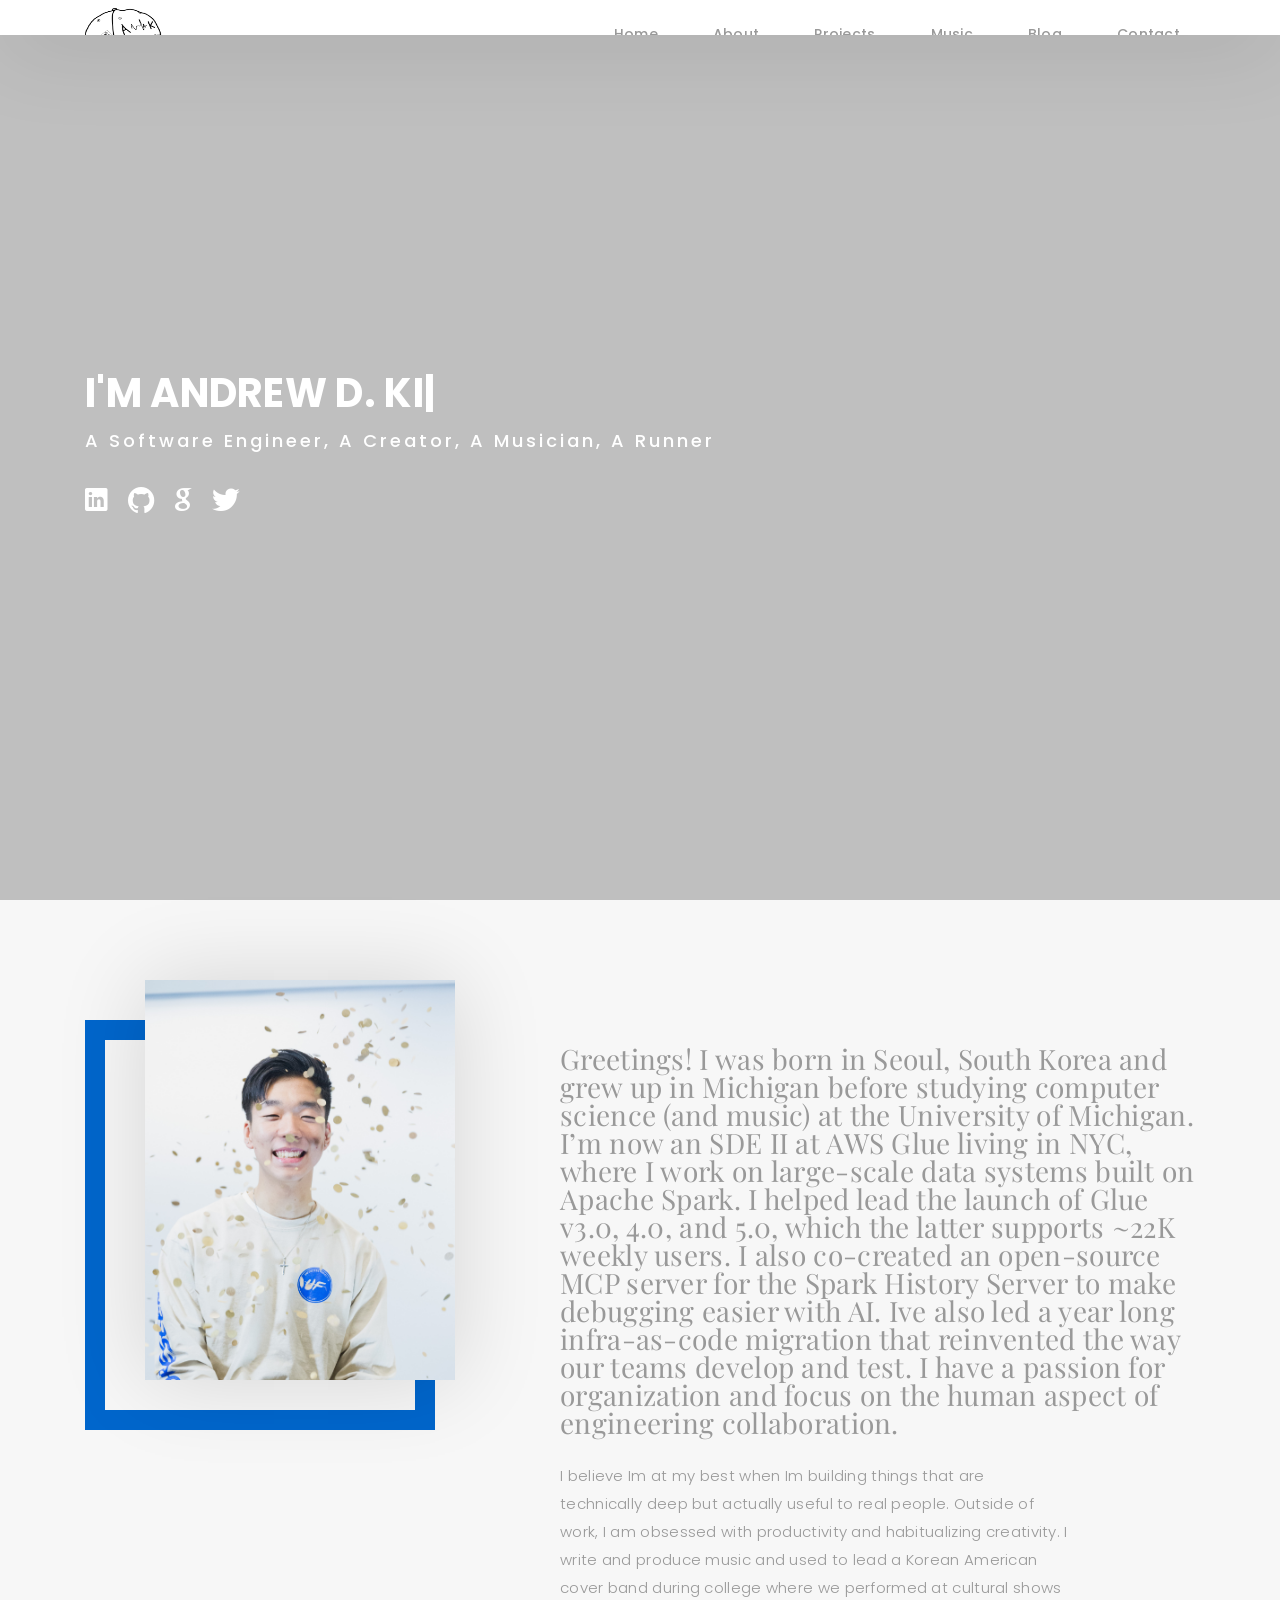
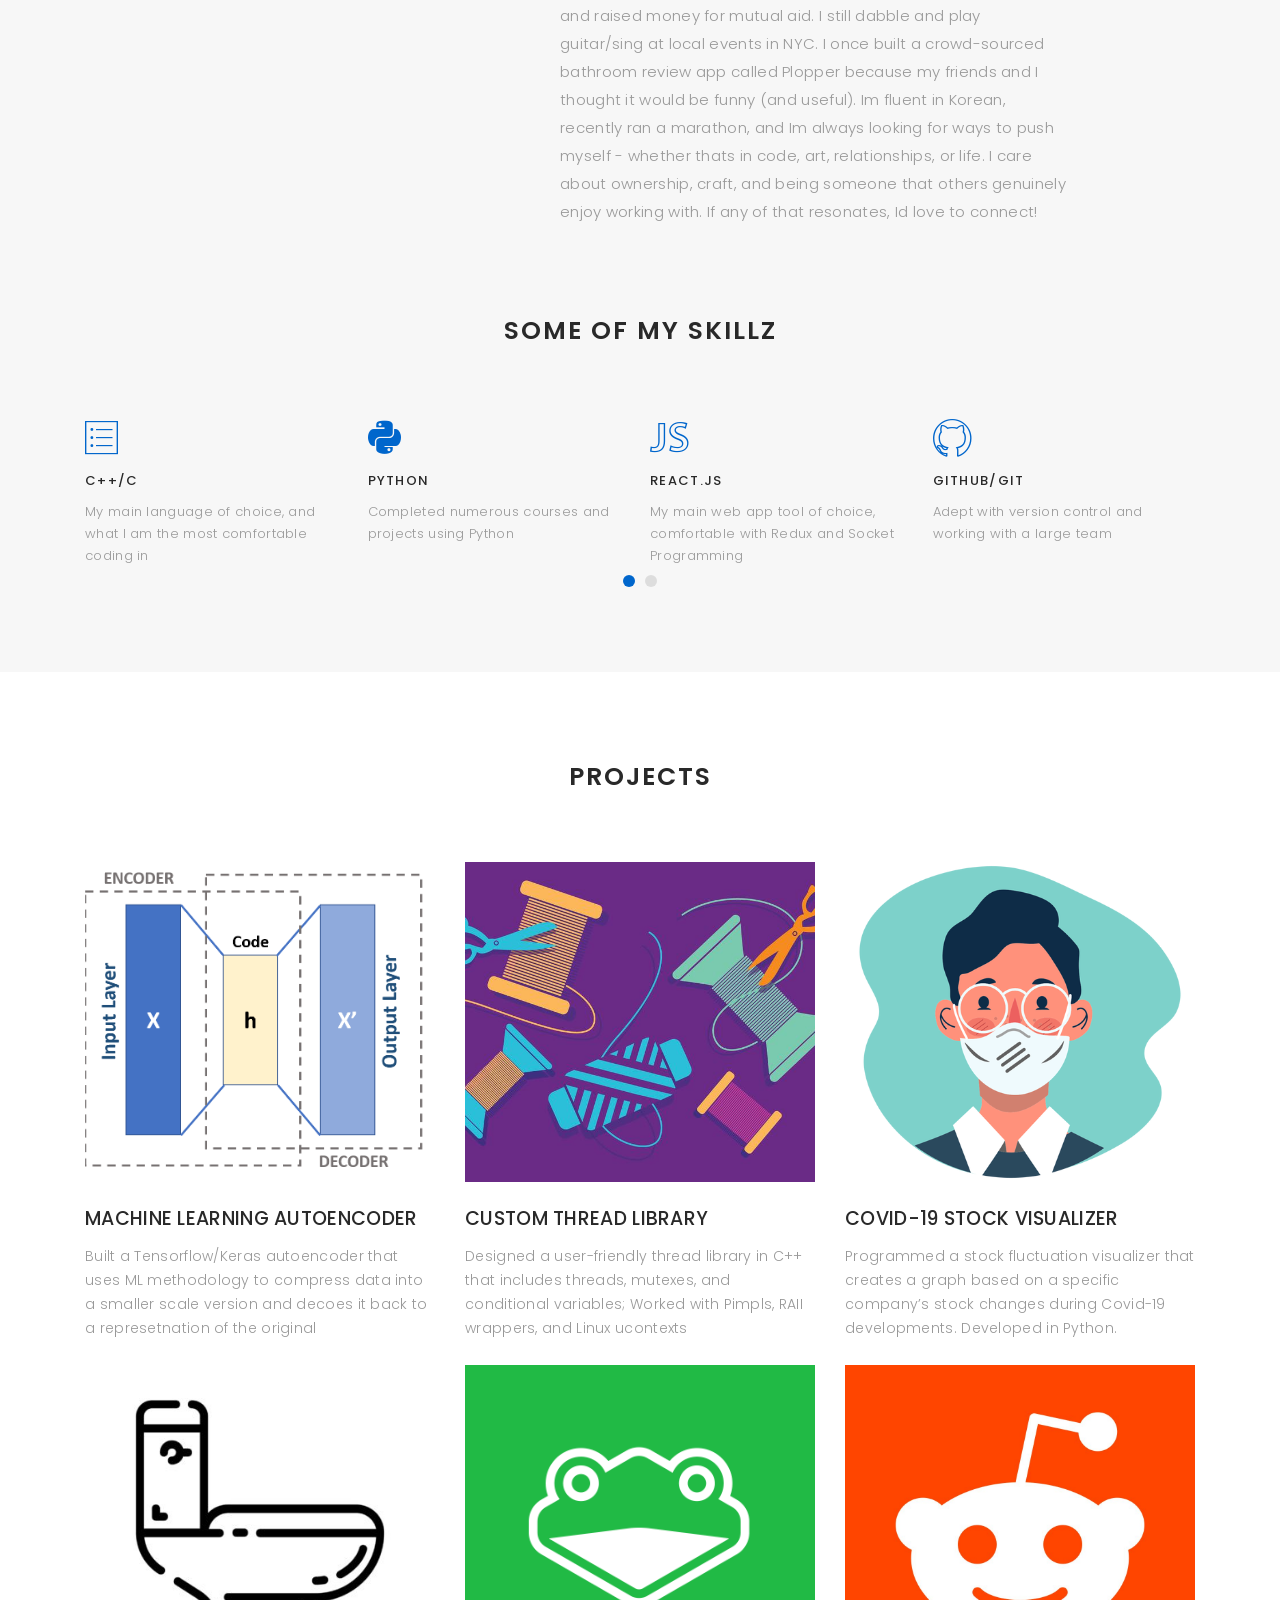
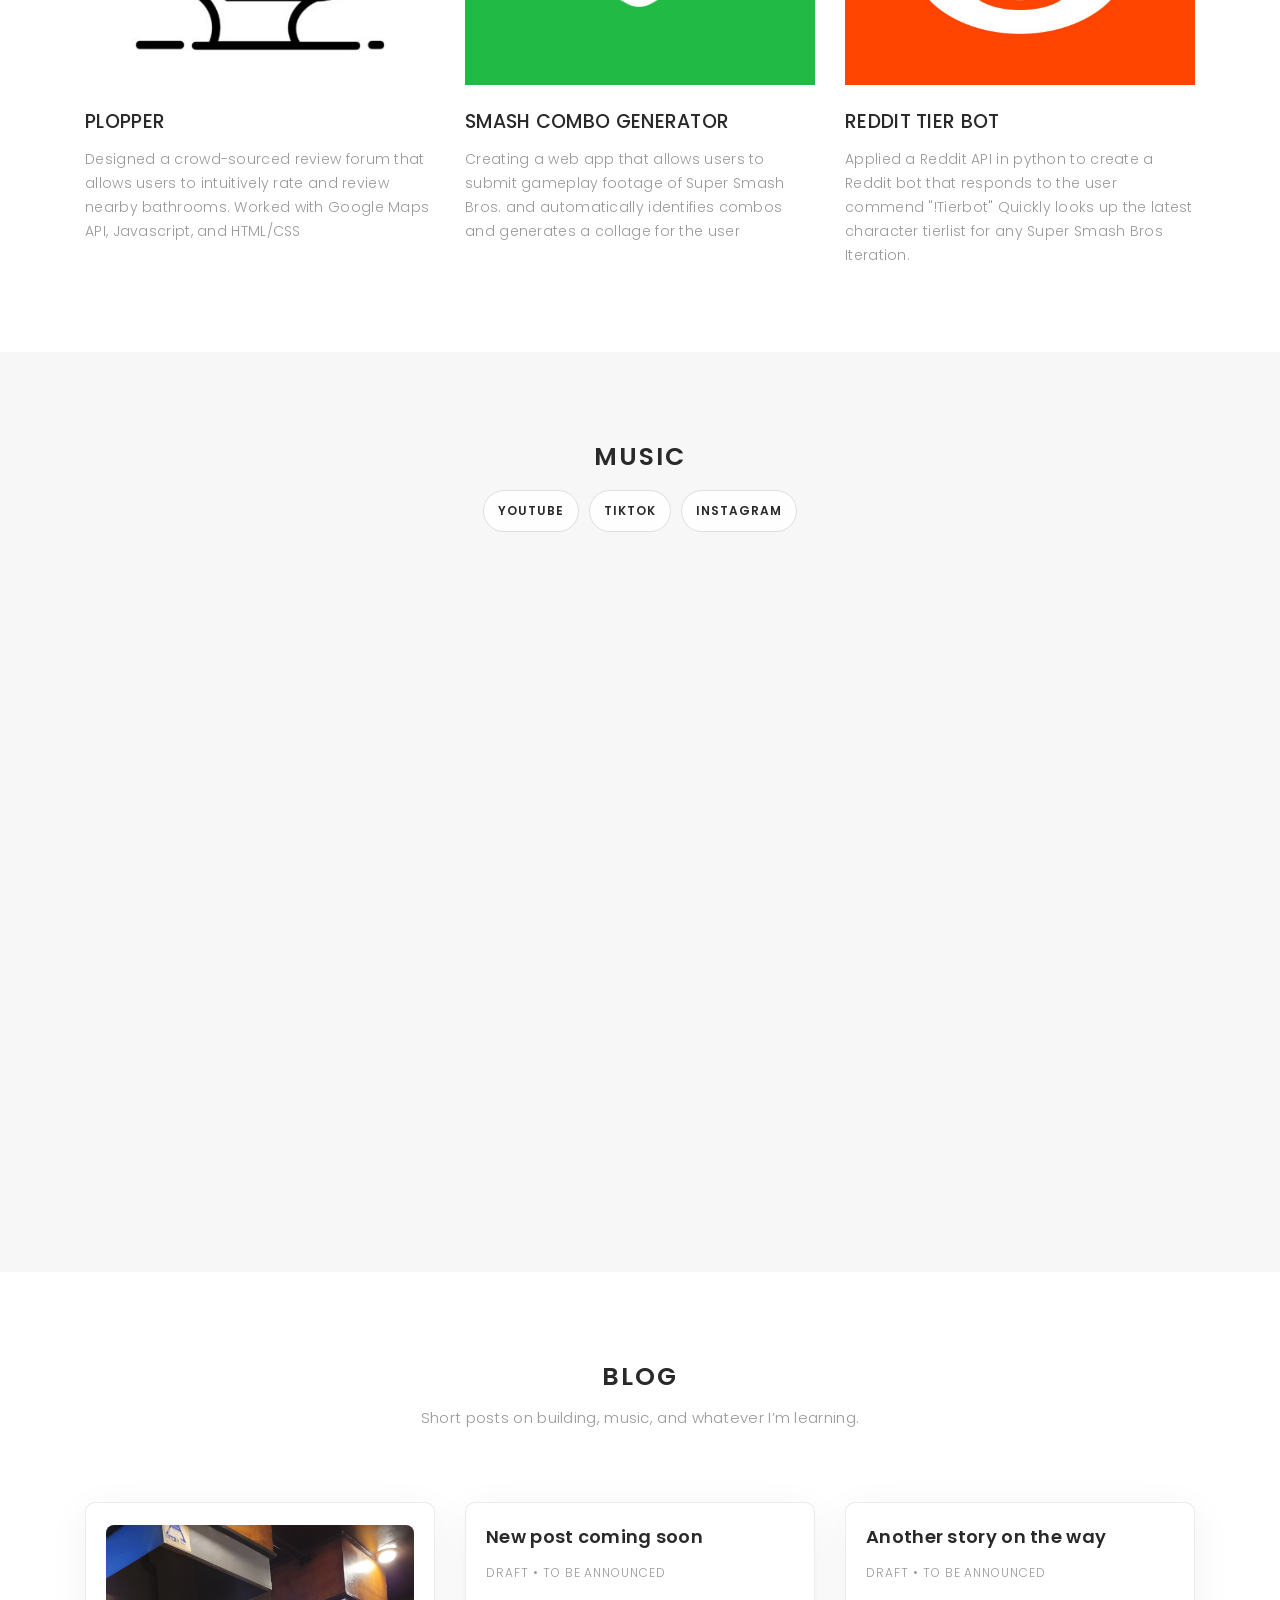
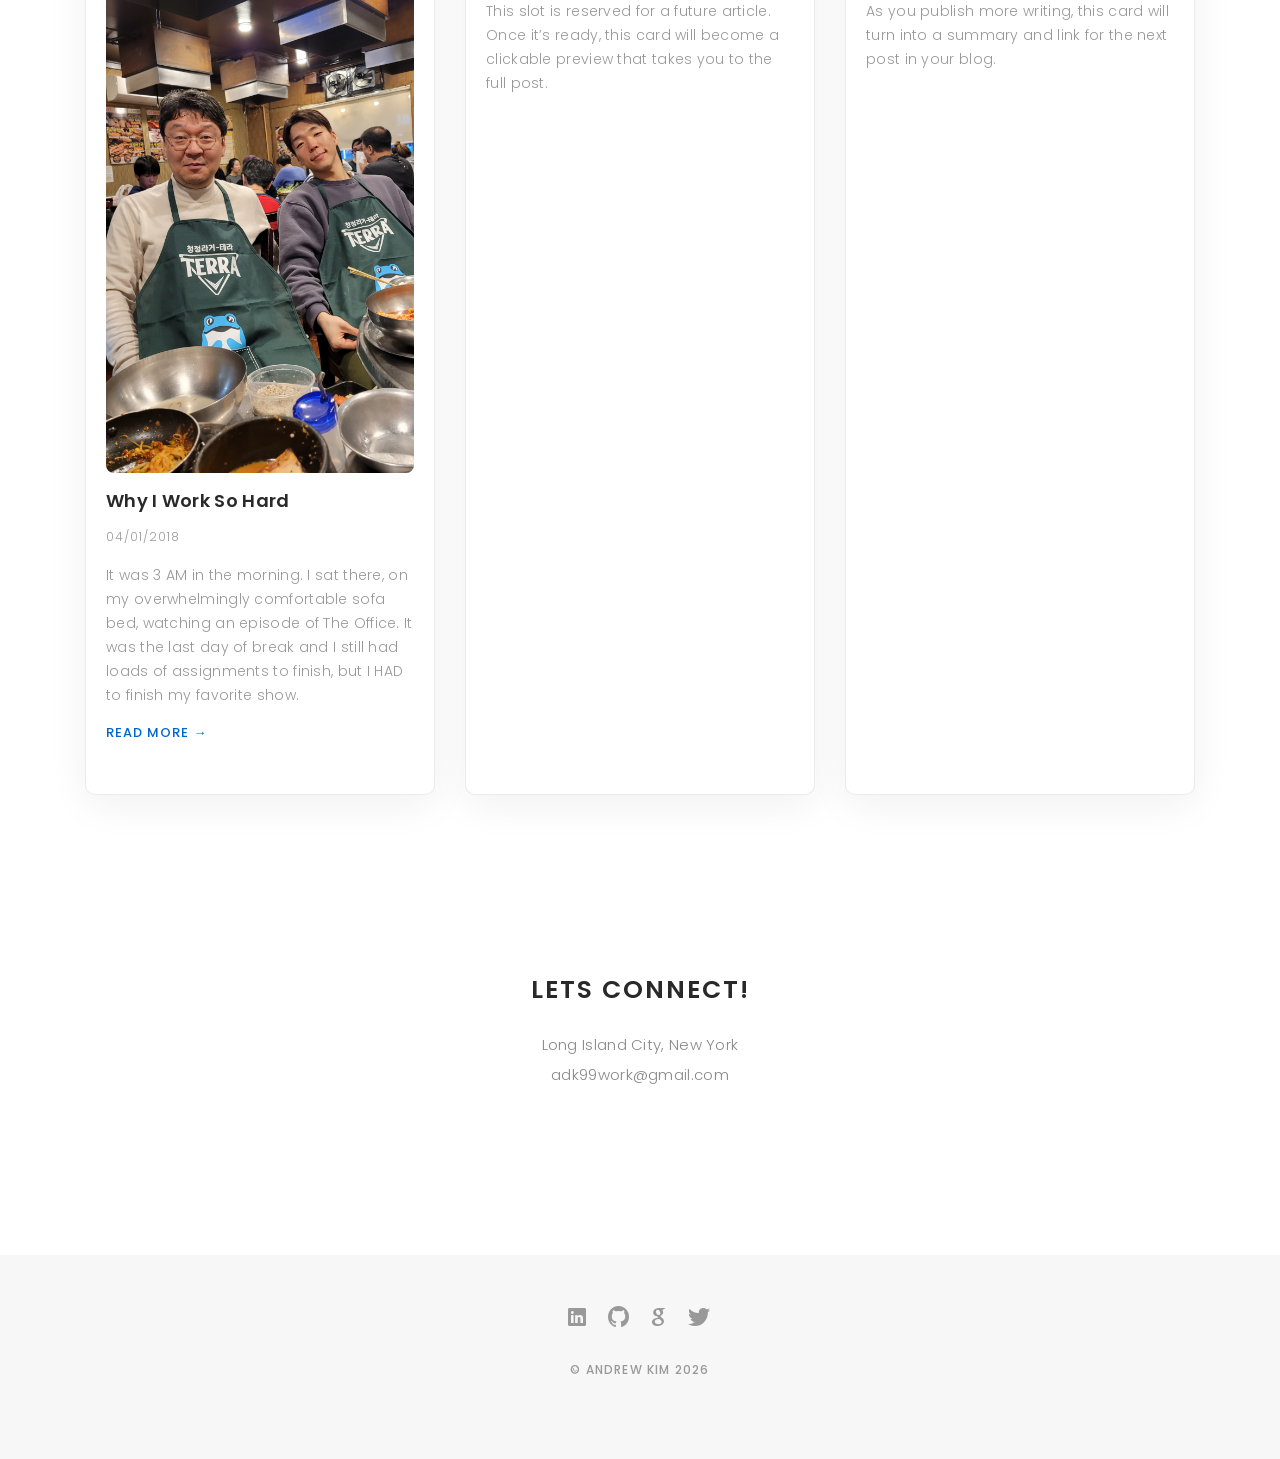
==== commit cb2b0756: "adding free tier umami analytics" ====
--- a/index.html
+++ b/index.html
@@ -5,6 +5,9 @@
     <meta content="width=device-width, initial-scale=1.0" name="viewport" />
 
     <title>Andrew D. Kim</title>
+
+    <!-- Umami Analytics -->
+    <script defer src="https://cloud.umami.is/script.js" data-website-id="f3f8f094-3f49-4ad3-bc96-a8619b9b4783"></script>
 
     <!-- Favicons -->
     <link href="assets/img/favicon.png" rel="icon" />
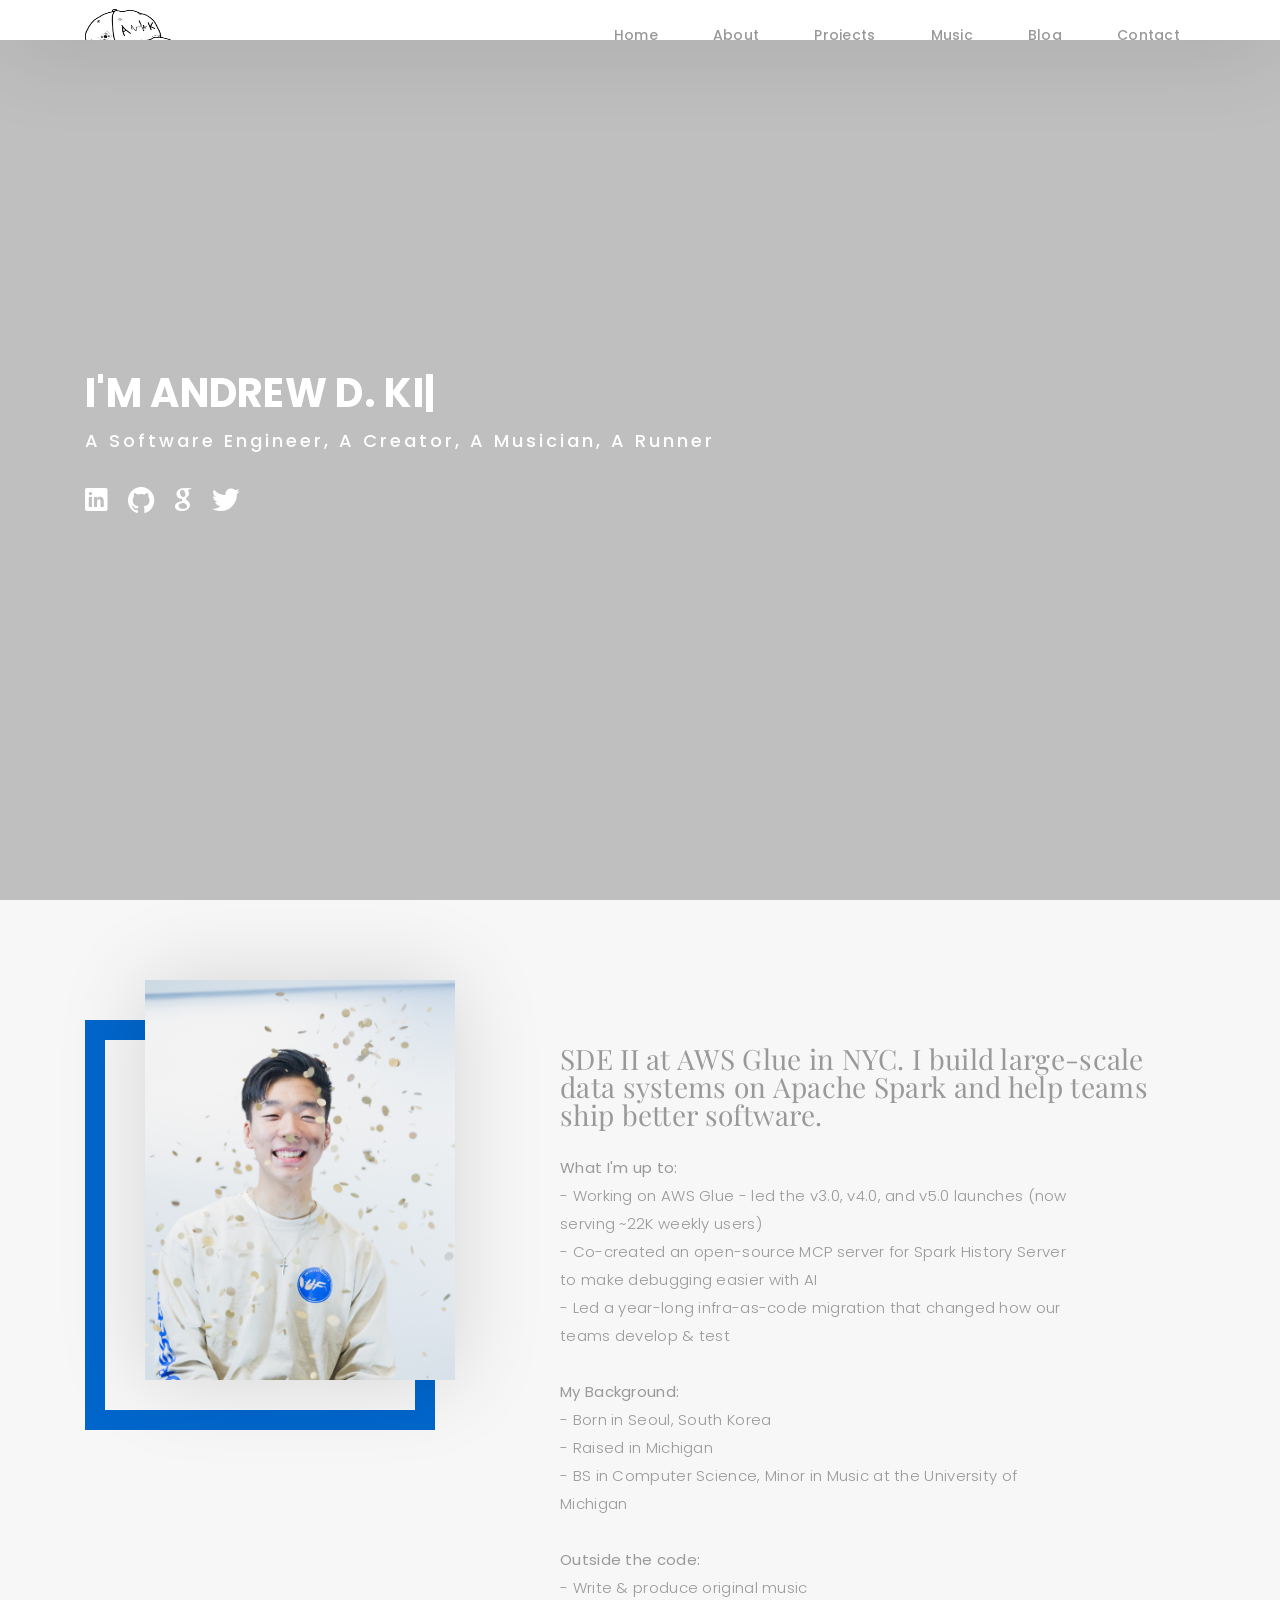
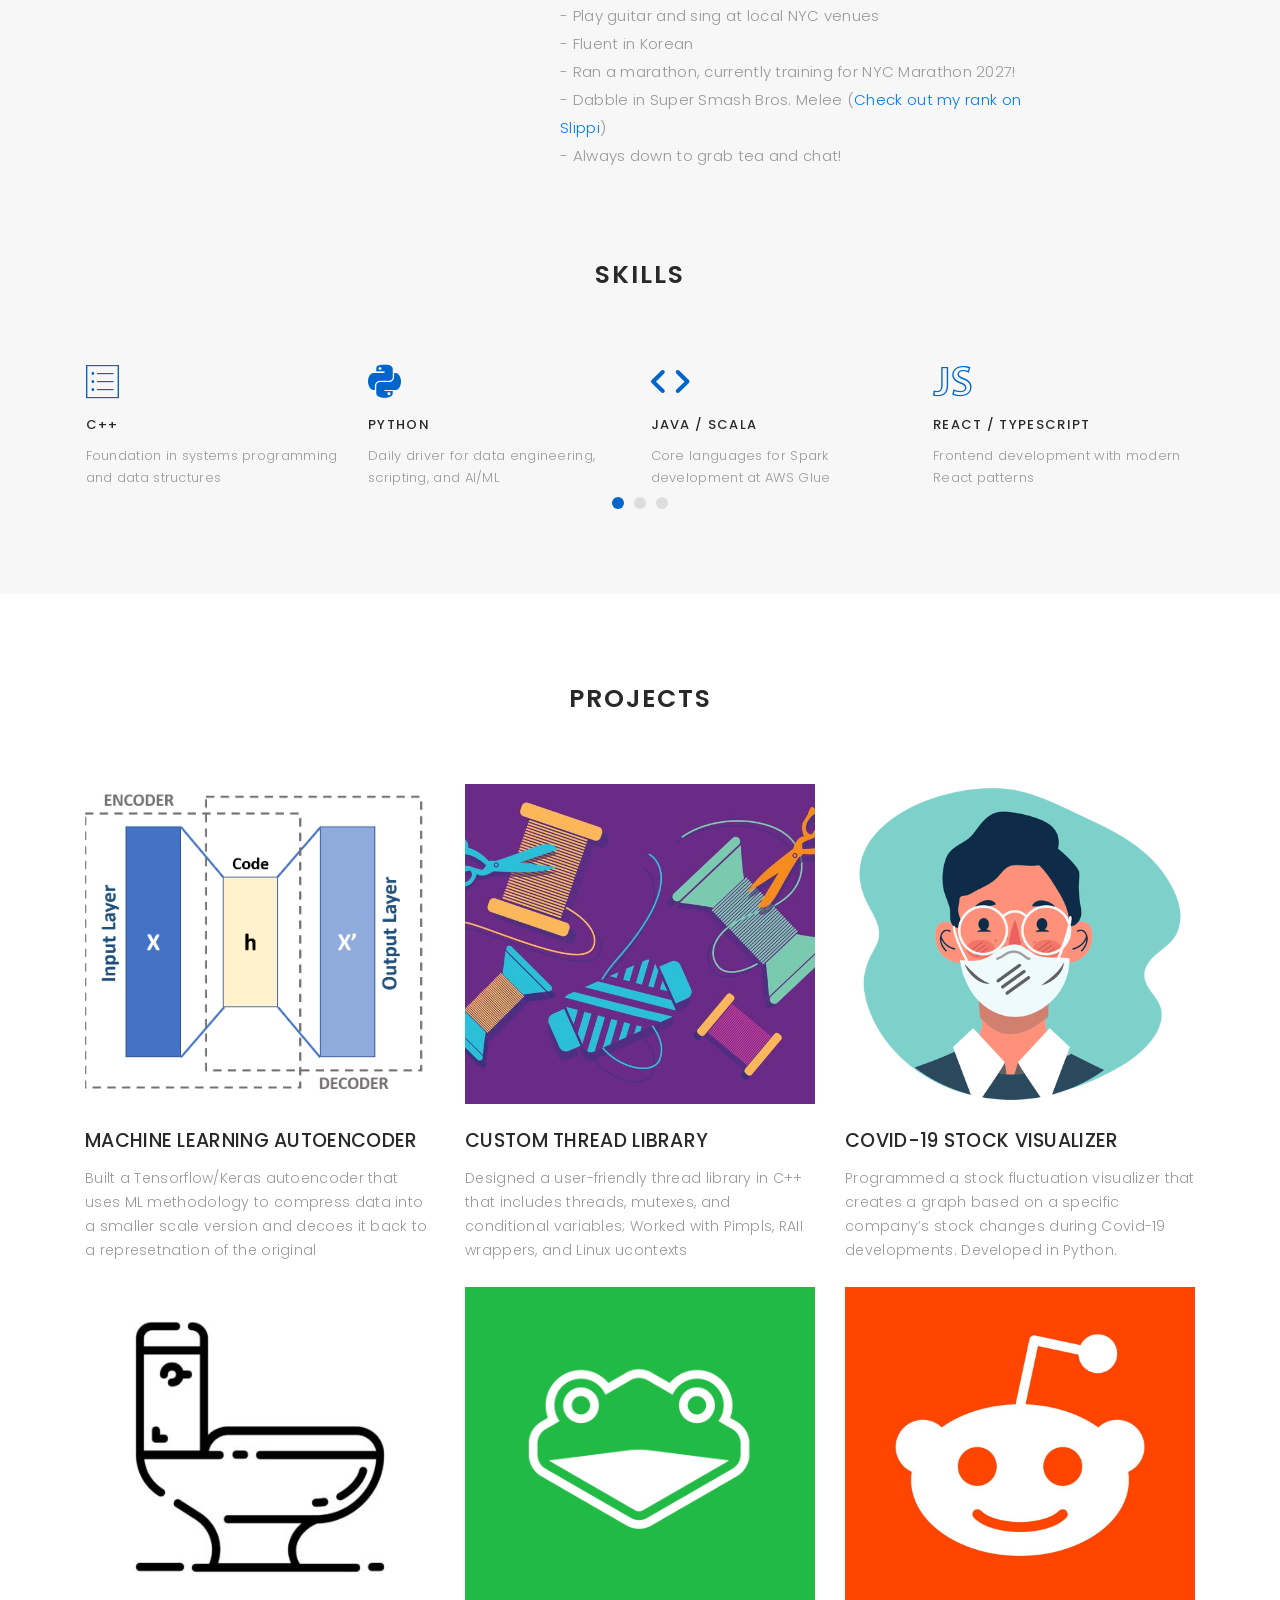
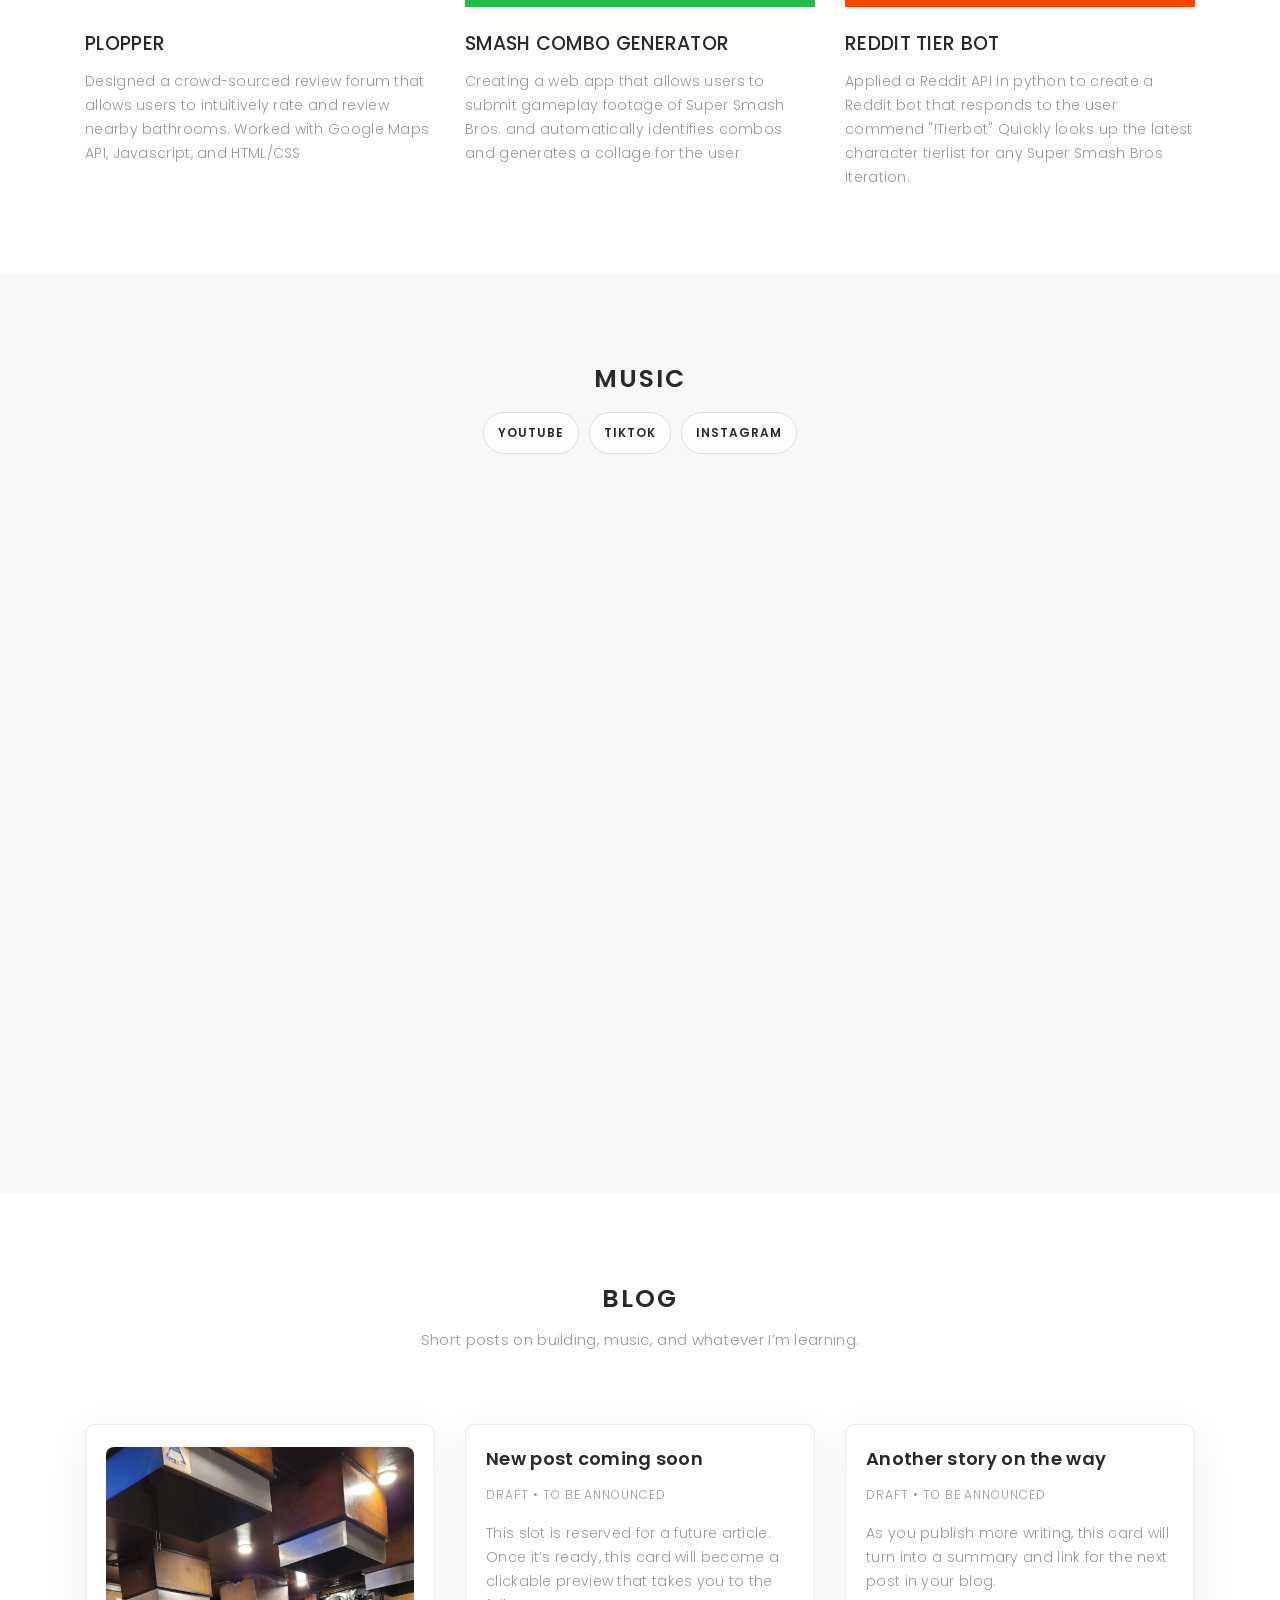
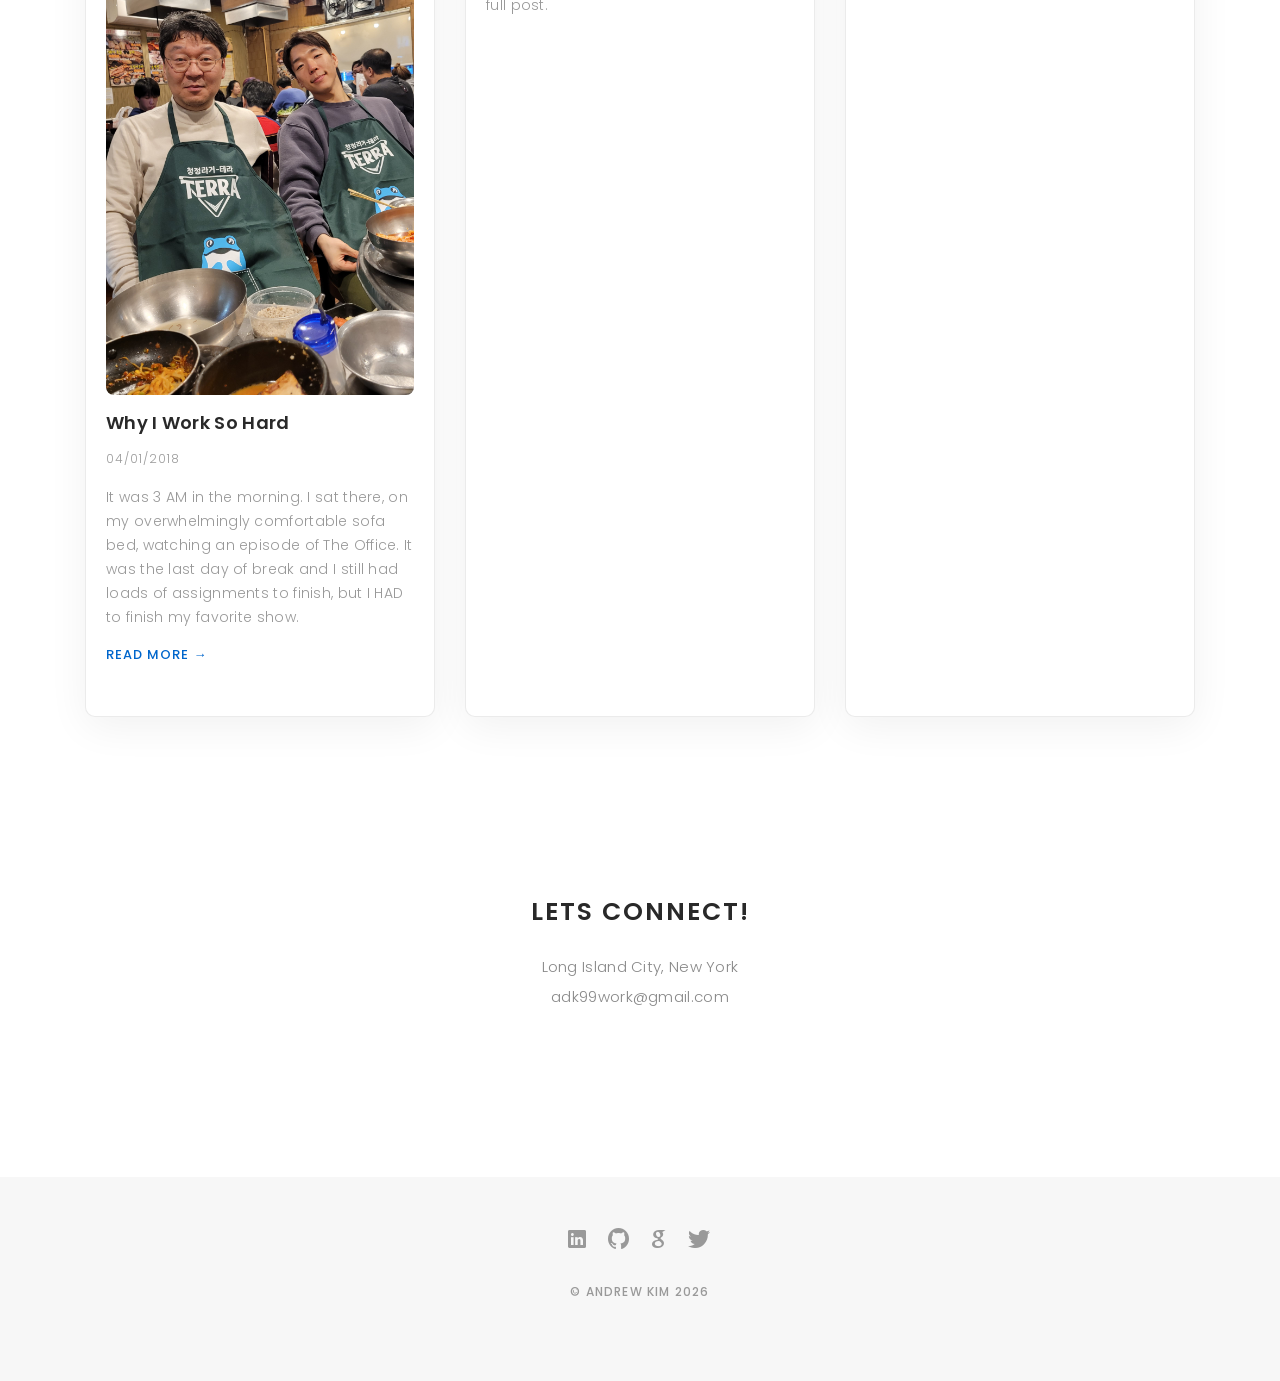
==== commit d48f4110: "cleaning up the bio, and updating skills" ====
--- a/index.html
+++ b/index.html
@@ -117,23 +117,27 @@
             <div class="col-lg-7">
               <div class="about-descr">
                 <p class="p-heading">
-                  Greetings! I was born in Seoul, South Korea and grew up in Michigan before studying computer science (and music) at the University of Michigan.
-                  I’m now an SDE II at AWS Glue living in NYC, where I work on large-scale data systems built on Apache Spark.
-                  I helped lead the launch of Glue v3.0, 4.0, and 5.0, which the latter supports ~22K weekly users.
-                  I also co-created an open-source MCP server for the Spark History Server to make debugging easier with AI. Ive also led a year long
-                  infra-as-code migration that reinvented the way our teams develop and test. I have a passion for organization and focus on the human
-                  aspect of engineering collaboration.
+                  SDE II at AWS Glue in NYC. I build large-scale data systems on Apache Spark and help teams ship better software.
                 </p>
                 <p class="separator">
-                  I believe Im at my best when Im building things that are technically deep but actually useful to real people.
-                  Outside of work, I am obsessed with productivity and habitualizing creativity. I write and produce music and used to lead a
-                  Korean American cover band during college where we performed at cultural shows and raised money for mutual aid.
-                  I still dabble and play guitar/sing at local events in NYC. I once built a crowd-sourced bathroom review app called Plopper because my friends
-                   and I thought it would be funny (and useful). Im fluent in Korean, recently ran a marathon, and Im always looking for ways to push myself -
-                   whether thats in code, art, relationships, or life. I care about ownership, craft, and being someone that others genuinely enjoy working with.
-                   If any of that resonates, Id love to connect!
+                  <strong>What I'm up to:</strong><br>
+                  - Working on AWS Glue - led the v3.0, v4.0, and v5.0 launches (now serving ~22K weekly users)<br>
+                  - Co-created an open-source MCP server for Spark History Server to make debugging easier with AI<br>
+                  - Led a year-long infra-as-code migration that changed how our teams develop & test<br><br>
+                  <strong>My Background:</strong><br>
+                  - Born in Seoul, South Korea<br>
+                  - Raised in Michigan<br>
+                  - BS in Computer Science, Minor in Music at the University of Michigan<br><br>
+                  <strong>Outside the code:</strong><br>
+                  - Write & produce original music<br>
+                  - Play guitar and sing at local NYC venues<br>
+                  - Fluent in Korean<br>
+                  - Ran a marathon, currently training for NYC Marathon 2027!<br>
+                  - Dabble in Super Smash Bros. Melee (<a href="https://slippi.gg/user/adkn-139" target="_blank" style="color: #007bff;">Check out my rank on Slippi</a>)<br>
+                  - Always down to grab tea and chat!
                 </p>
               </div>
+            </div>
             </div>
           </div>
         </div>
@@ -145,61 +149,72 @@
       <div id="services">
         <div class="container">
           <div class="section-title text-center">
-            <h2>Some of my Skillz</h2>
+            <h2>Skills</h2>
           </div>
         </div>
         <div class="container">
           <div class="services-carousel owl-theme">
             <div class="services-block">
               <i class="ion-ios-list-outline"></i>
-              <span>C++/C</span>
-              <p class="separator">
-                My main language of choice, and what I am the most comfortable
-                coding in
+              <span>C++</span>
+              <p class="separator">
+                Foundation in systems programming and data structures
               </p>
             </div>
             <div class="services-block">
               <i class="ion-social-python"></i>
               <span>Python</span>
               <p class="separator">
-                Completed numerous courses and projects using Python
+                Daily driver for data engineering, scripting, and AI/ML
+              </p>
+            </div>
+            <div class="services-block">
+              <i class="ion-code"></i>
+              <span>Java / Scala</span>
+              <p class="separator">
+                Core languages for Spark development at AWS Glue
               </p>
             </div>
             <div class="services-block">
               <i class="ion-social-javascript-outline"></i>
-              <span>React.js</span>
-              <p class="separator">
-                My main web app tool of choice, comfortable with Redux and
-                Socket Programming
+              <span>React / TypeScript</span>
+              <p class="separator">
+                Frontend development with modern React patterns
+              </p>
+            </div>
+            <div class="services-block">
+              <i class="ion-cloud"></i>
+              <span>AWS</span>
+              <p class="separator">
+                Building and scaling cloud services at AWS Glue
+              </p>
+            </div>
+            <div class="services-block">
+              <i class="ion-ios-box"></i>
+              <span>Docker / CDK</span>
+              <p class="separator">
+                Containerization and infrastructure as code
+              </p>
+            </div>
+            <div class="services-block">
+              <i class="ion-ios-lightbulb"></i>
+              <span>AI / Developer Tools</span>
+              <p class="separator">
+                Claude, Cursor, Kiro - AI-assisted development
+              </p>
+            </div>
+            <div class="services-block">
+              <i class="ion-ios-analytics"></i>
+              <span>Observability</span>
+              <p class="separator">
+                Logging, monitoring, and tracing for distributed systems
               </p>
             </div>
             <div class="services-block">
               <i class="ion-social-github-outline"></i>
-              <span>Github/Git</span>
-              <p class="separator">
-                Adept with version control and working with a large team
-              </p>
-            </div>
-            <div class="services-block">
-              <i class="ion-ios-folder-outline"></i>
-              <span>Databases</span>
-              <p class="separator">
-                Utilized databases such as MySQL and PostgreSQL
-              </p>
-            </div>
-            <div class="services-block">
-              <i class="ion-ios-albums-outline"></i>
-              <span>Microsoft Suite</span>
-              <p class="separator">
-                Mastered word, powerpoint, and <stong>excel</stong>
-              </p>
-            </div>
-            <div class="services-block">
-              <i class="ion-ios-cloud-outline"></i>
-              <span>Creative Cloud</span>
-              <p class="separator">
-                Experience with adobe tools such as Illustrator, Premiere Pro,
-                and more.
+              <span>Git</span>
+              <p class="separator">
+                Version control and team collaboration
               </p>
             </div>
           </div>
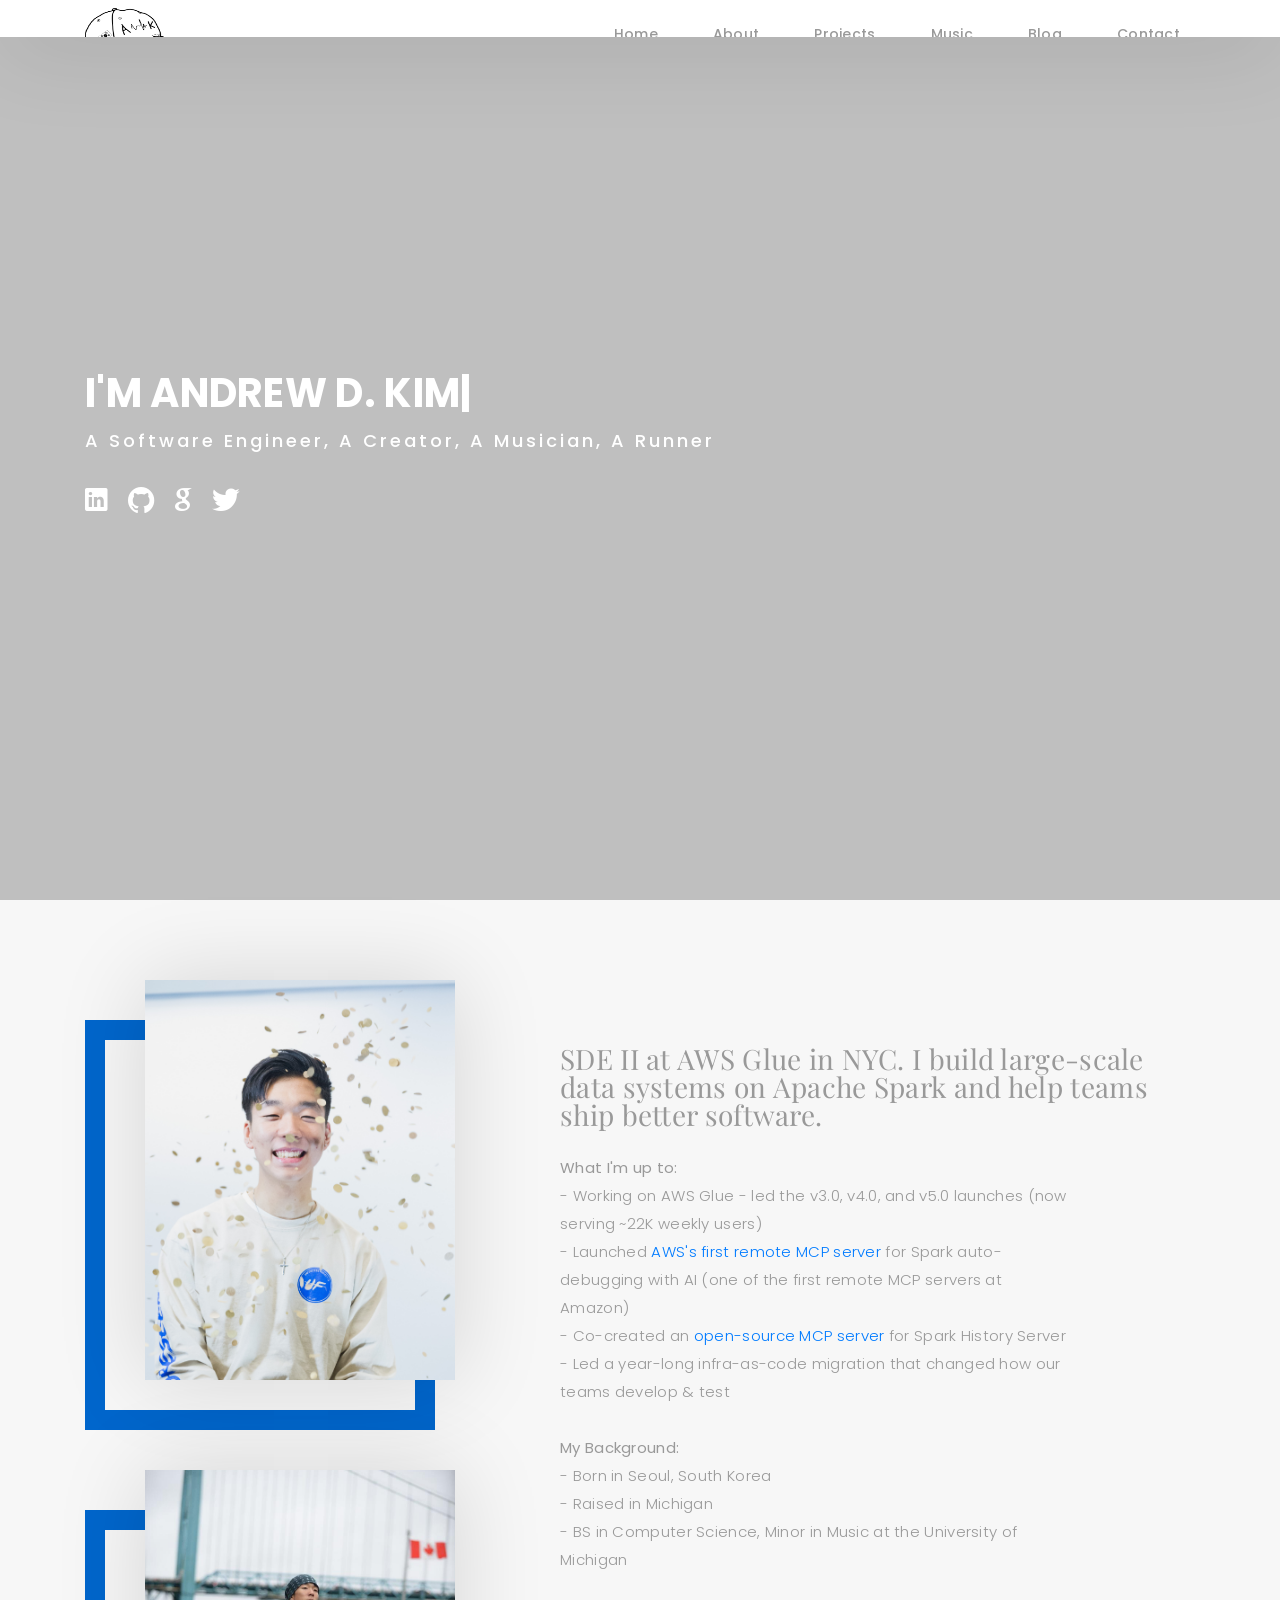
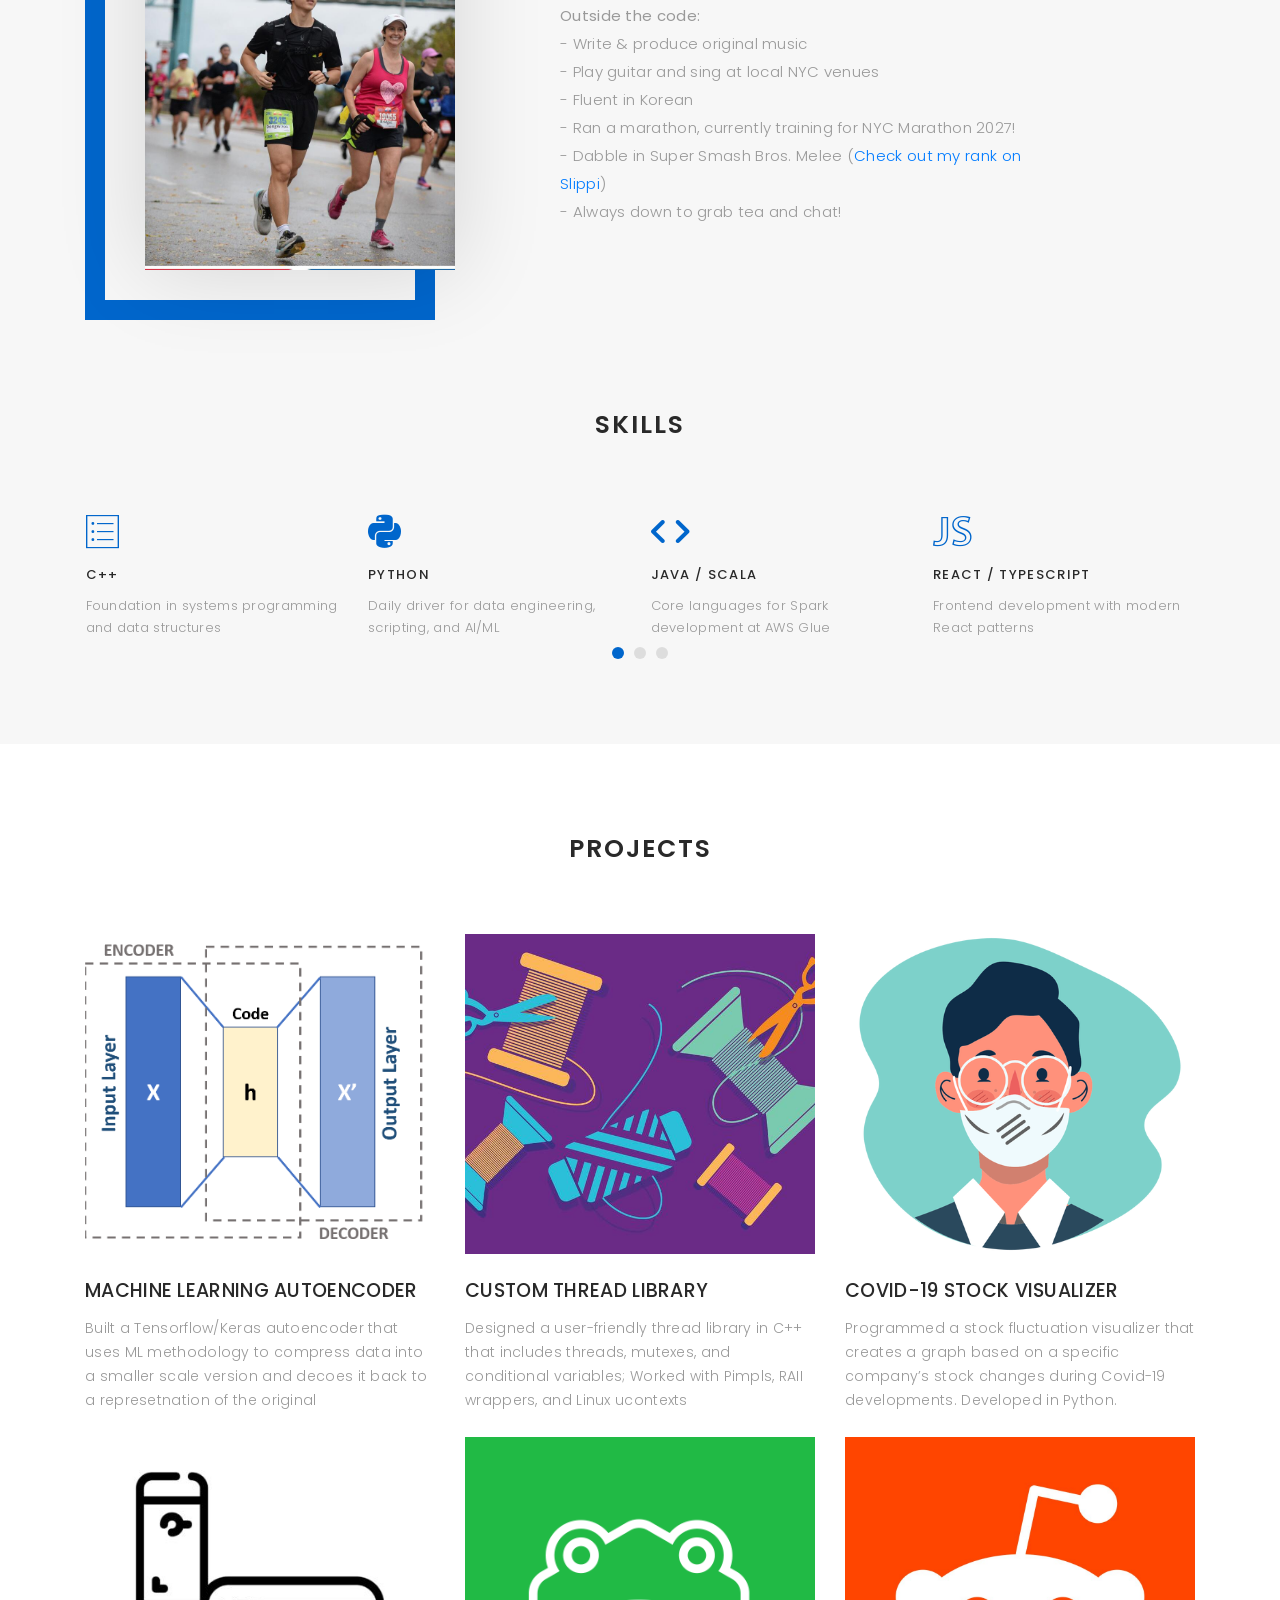
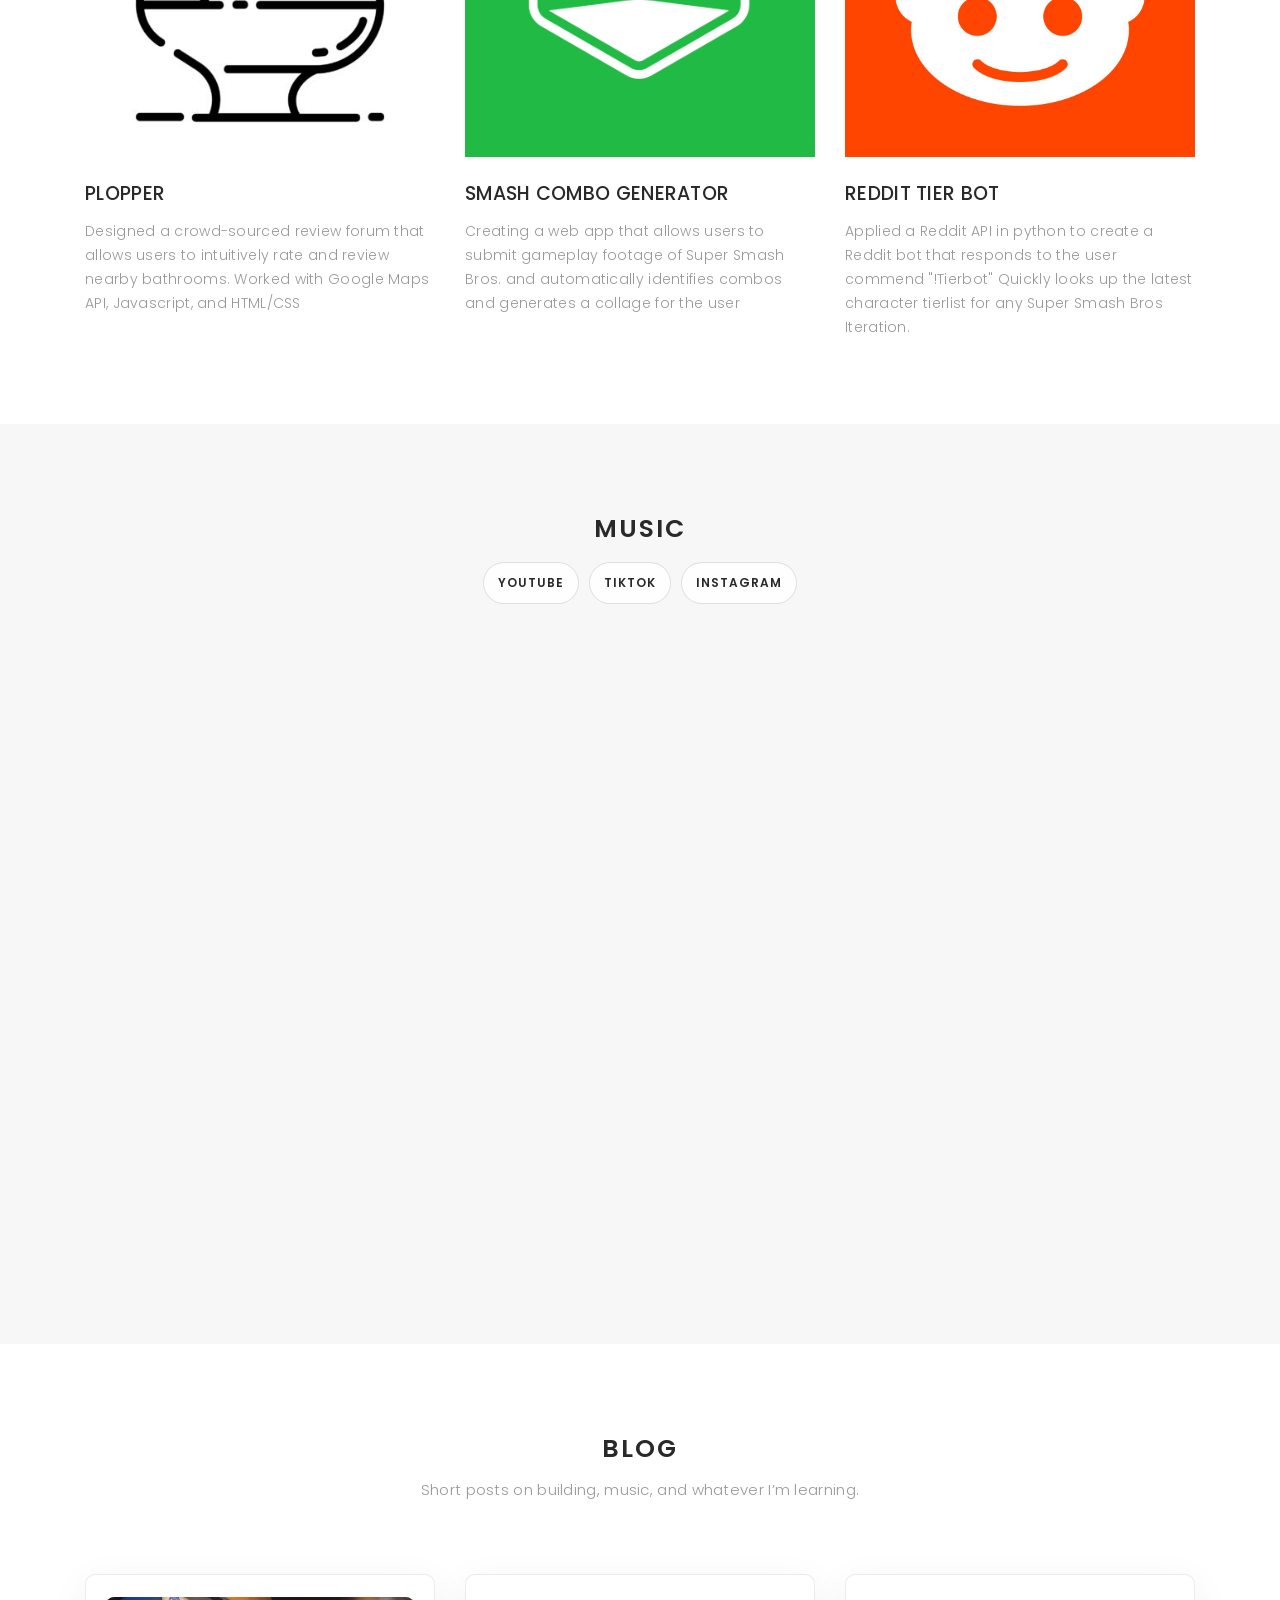
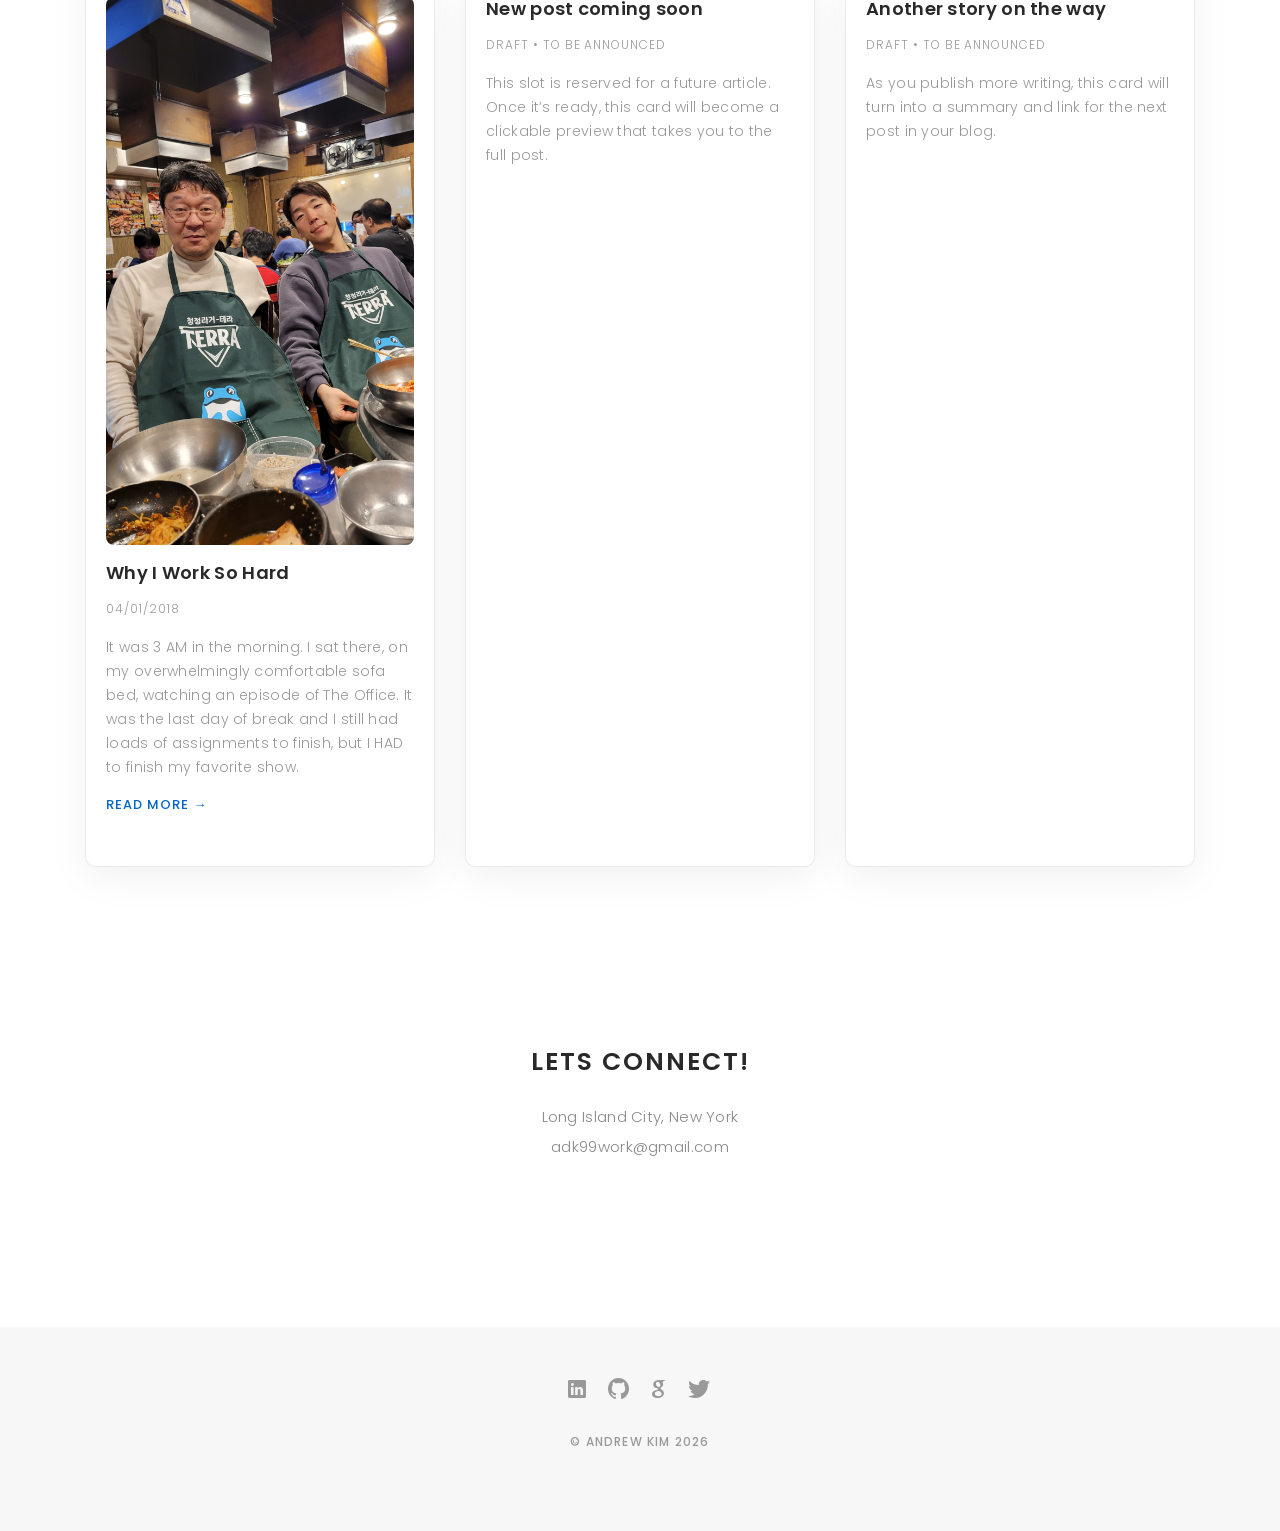
==== commit a17657b4: "adding marathon pic, and more bio info" ====
--- a/index.html
+++ b/index.html
@@ -112,6 +112,15 @@
                   />
                 </div>
               </div>
+              <div class="div-img-bg" style="margin-top: 80px;">
+                <div class="about-img">
+                  <img
+                    src="assets/img/detroit_marathon.jpg"
+                    class="img-responsive"
+                    alt="Detroit Marathon"
+                  />
+                </div>
+              </div>
             </div>
 
             <div class="col-lg-7">
@@ -122,7 +131,8 @@
                 <p class="separator">
                   <strong>What I'm up to:</strong><br>
                   - Working on AWS Glue - led the v3.0, v4.0, and v5.0 launches (now serving ~22K weekly users)<br>
-                  - Co-created an open-source MCP server for Spark History Server to make debugging easier with AI<br>
+                  - Launched <a href="https://aws.amazon.com/blogs/big-data/introducing-the-apache-spark-troubleshooting-agent-for-amazon-emr-and-aws-glue/" target="_blank" style="color: #007bff;">AWS's first remote MCP server</a> for Spark auto-debugging with AI (one of the first remote MCP servers at Amazon)<br>
+                  - Co-created an <a href="https://github.com/kubeflow/mcp-apache-spark-history-server" target="_blank" style="color: #007bff;">open-source MCP server</a> for Spark History Server<br>
                   - Led a year-long infra-as-code migration that changed how our teams develop & test<br><br>
                   <strong>My Background:</strong><br>
                   - Born in Seoul, South Korea<br>
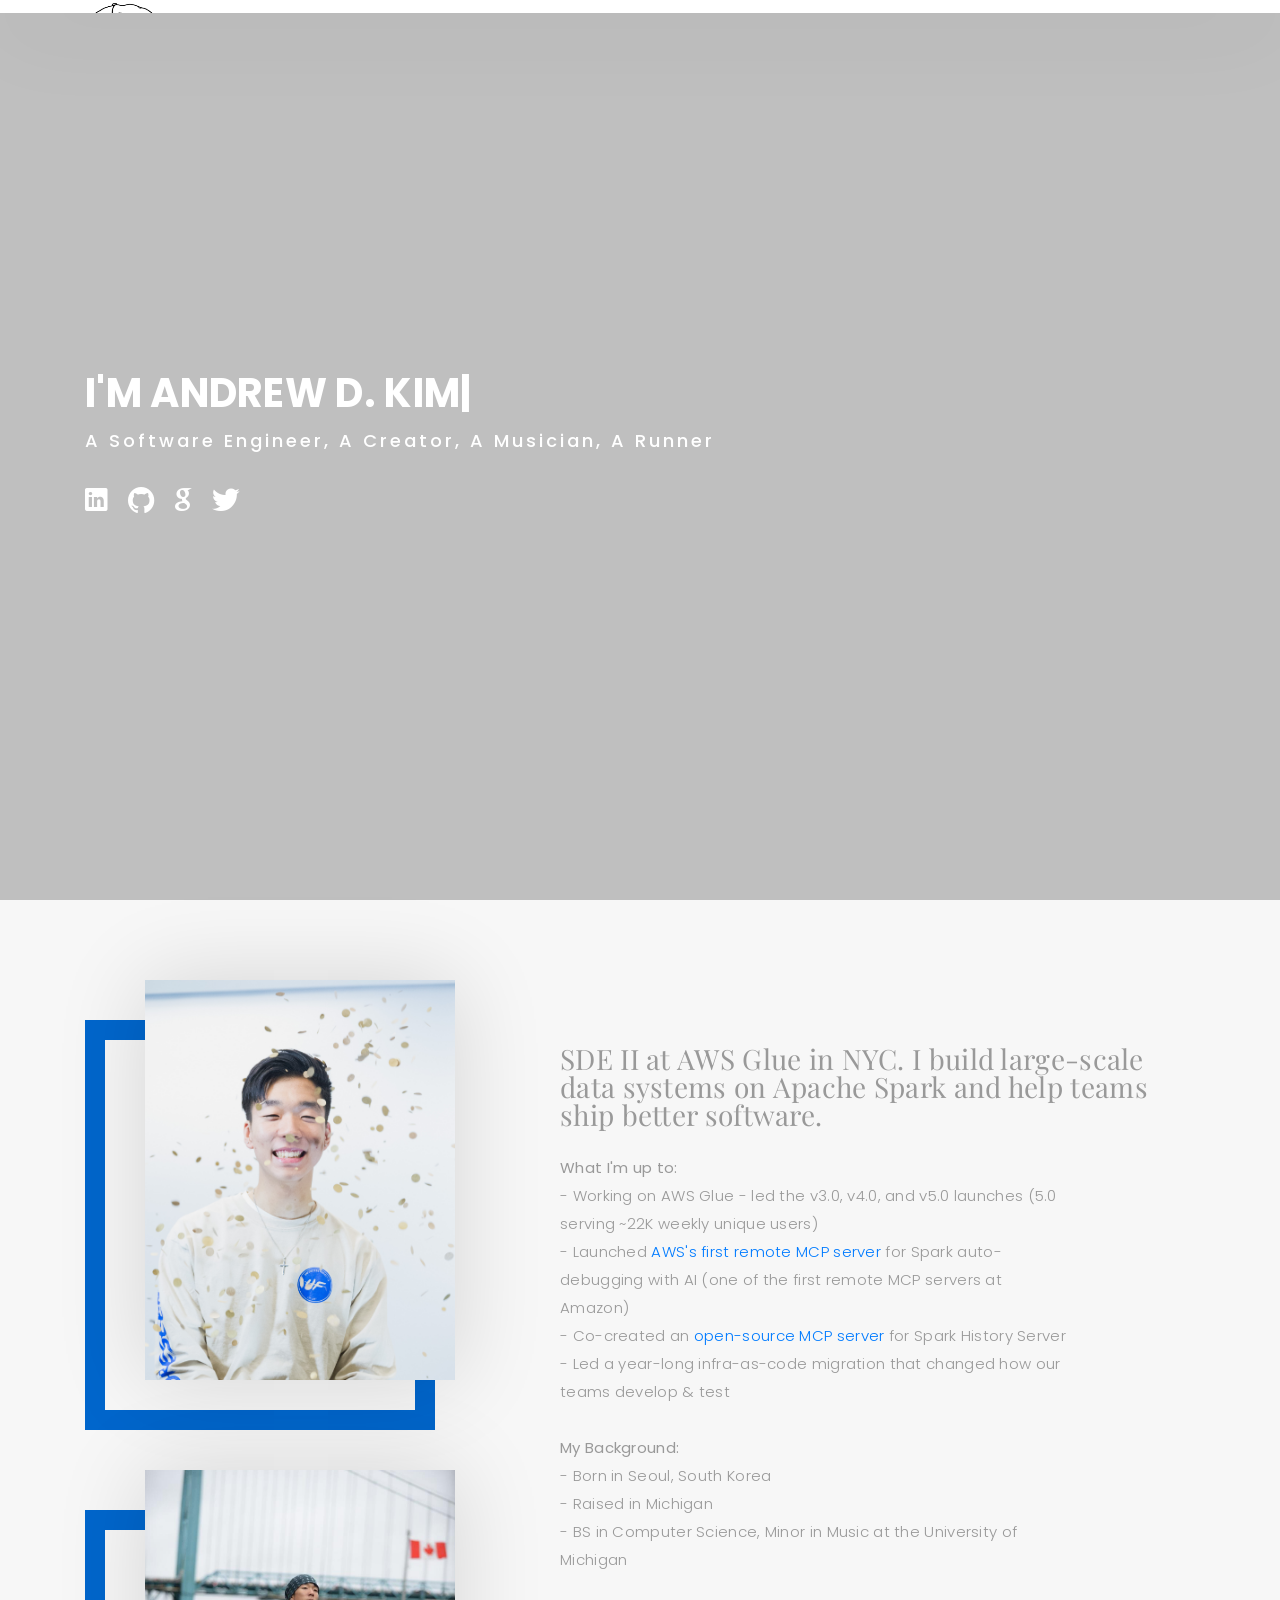
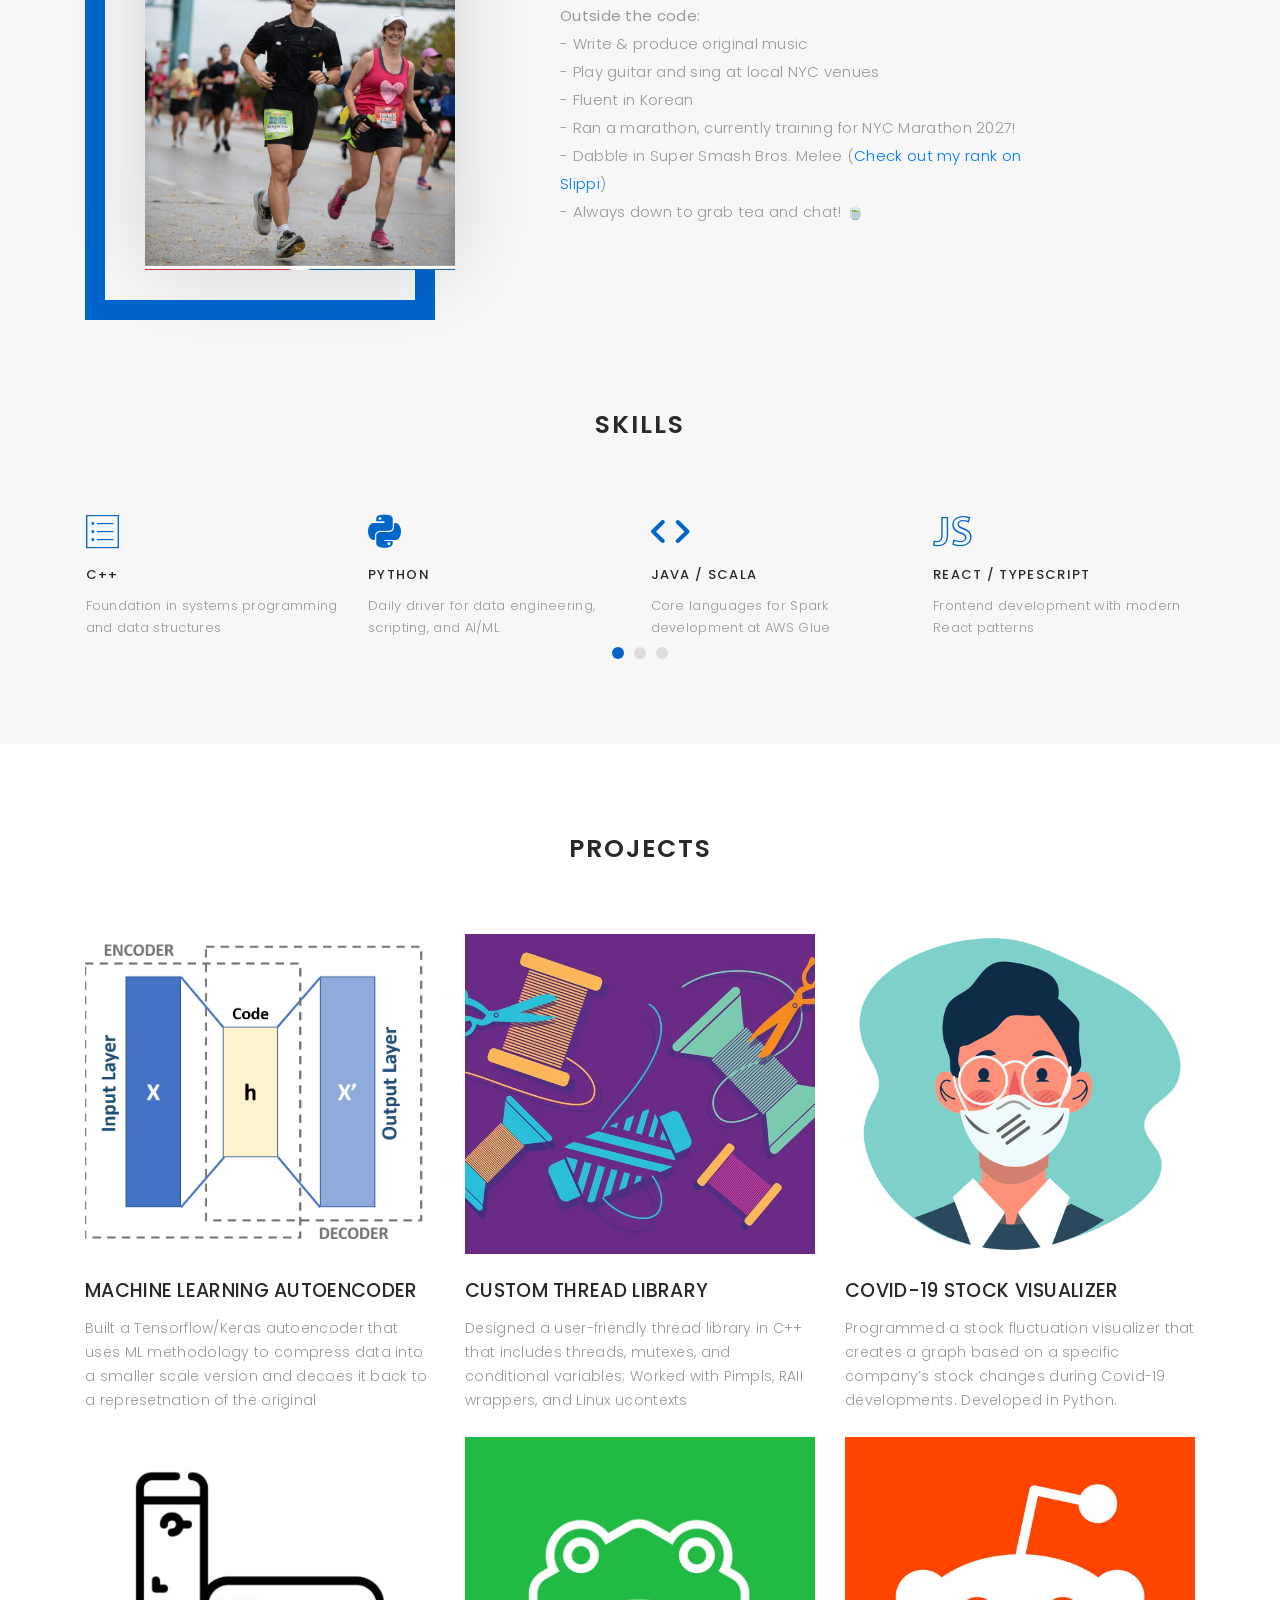
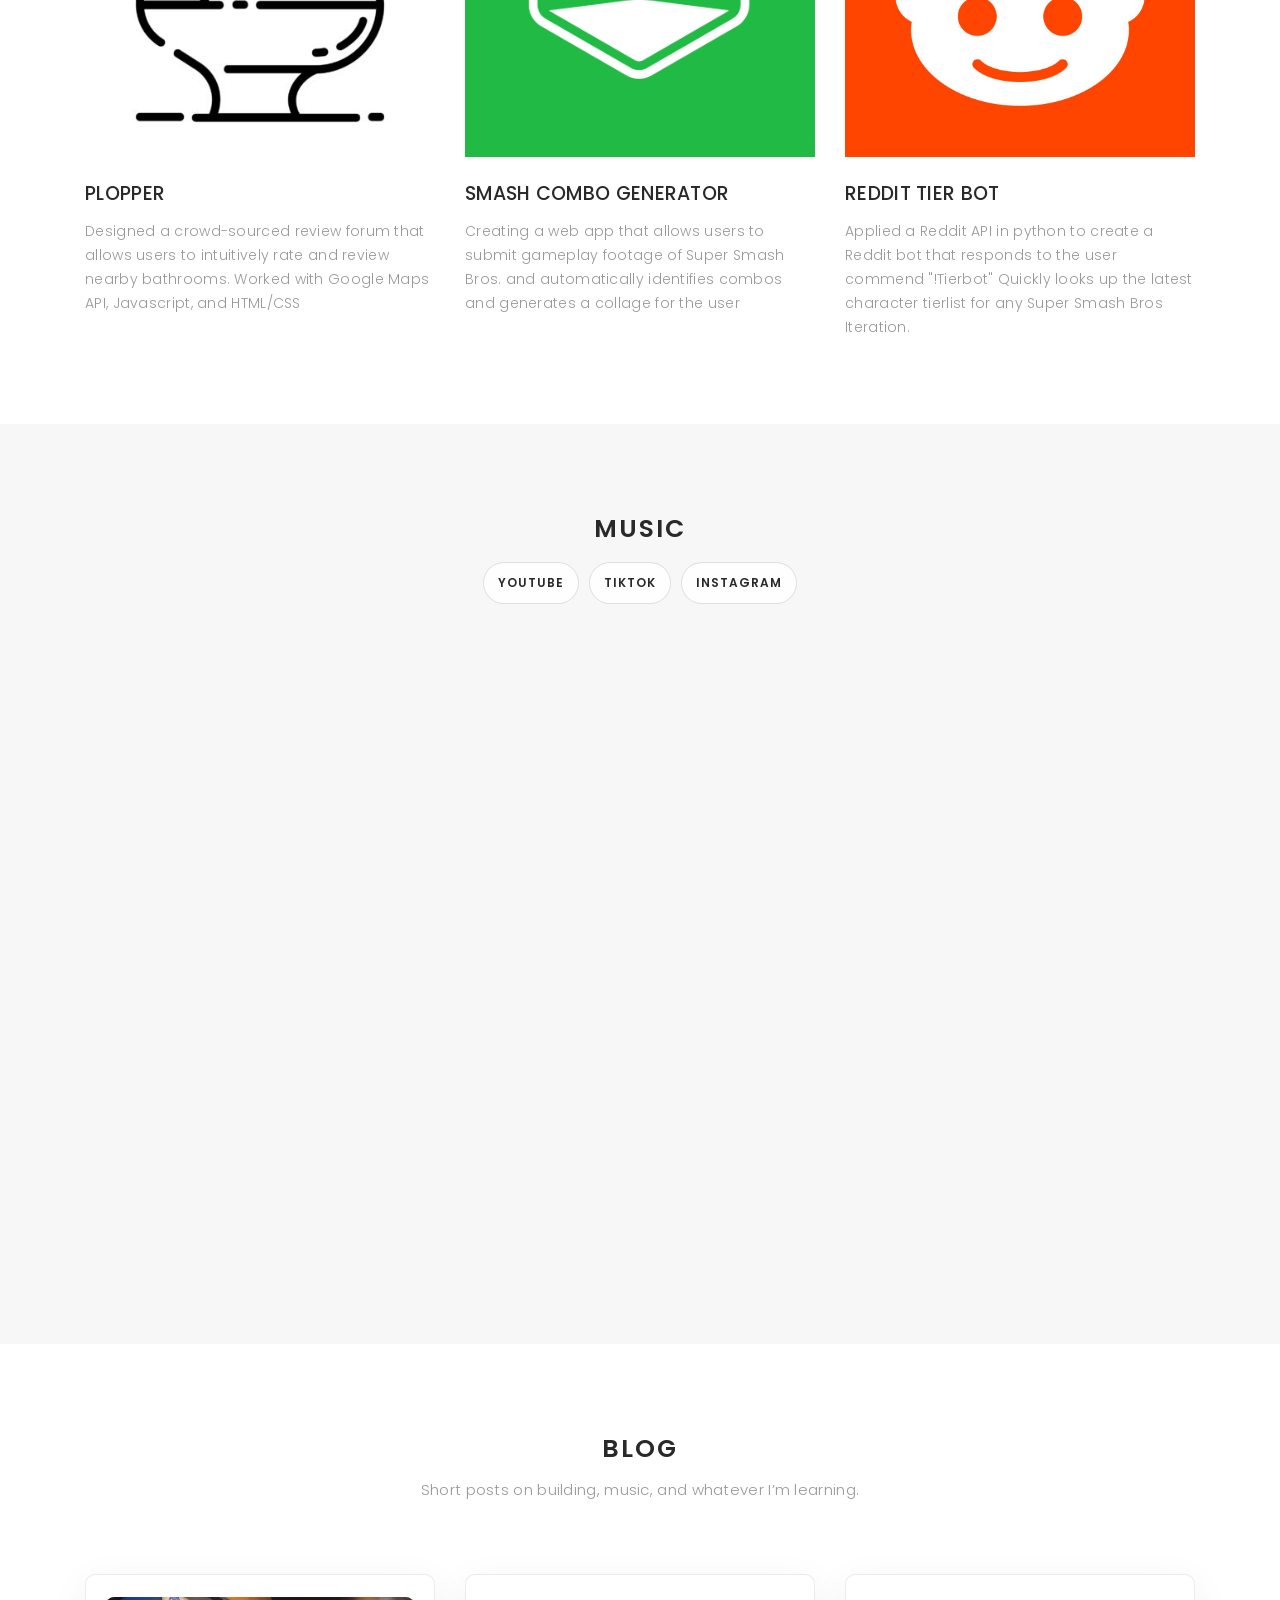
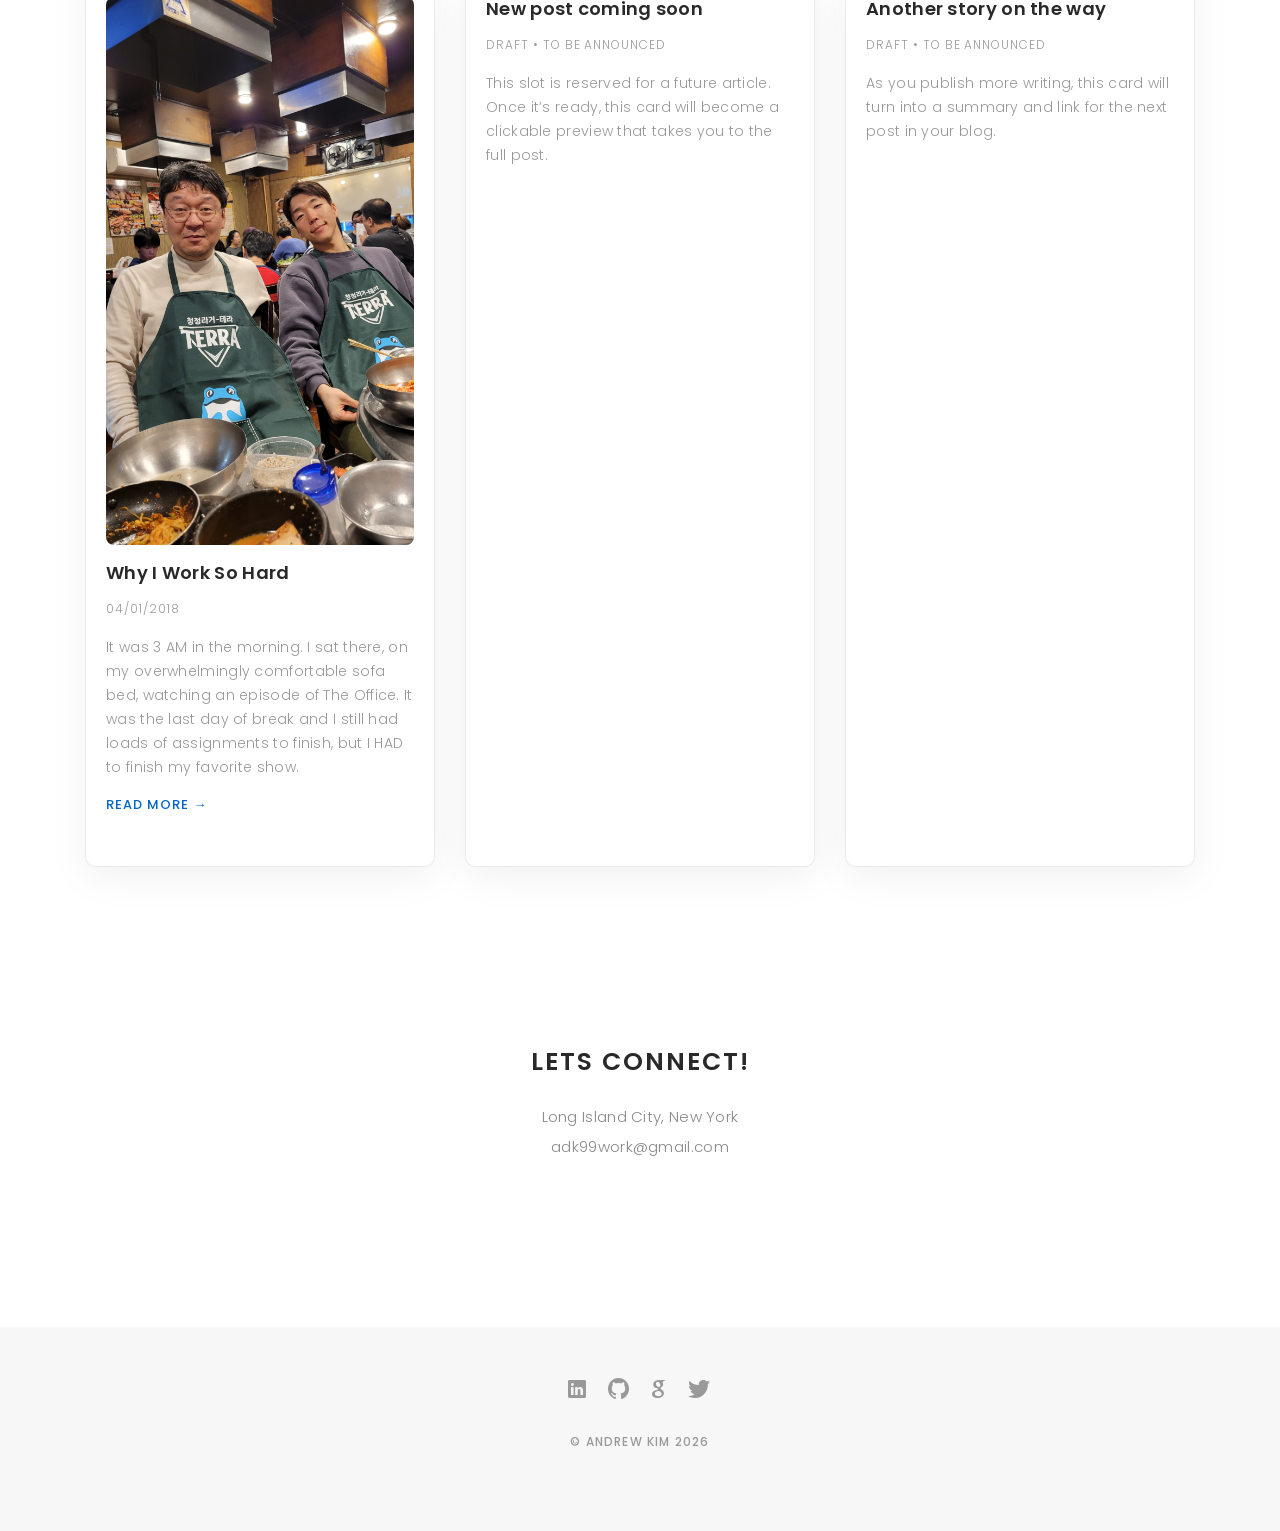
==== commit 1b19dd1c: "small adjustments to bio" ====
--- a/index.html
+++ b/index.html
@@ -130,7 +130,7 @@
                 </p>
                 <p class="separator">
                   <strong>What I'm up to:</strong><br>
-                  - Working on AWS Glue - led the v3.0, v4.0, and v5.0 launches (now serving ~22K weekly users)<br>
+                  - Working on AWS Glue - led the v3.0, v4.0, and v5.0 launches (5.0 serving ~22K weekly unique users)<br>
                   - Launched <a href="https://aws.amazon.com/blogs/big-data/introducing-the-apache-spark-troubleshooting-agent-for-amazon-emr-and-aws-glue/" target="_blank" style="color: #007bff;">AWS's first remote MCP server</a> for Spark auto-debugging with AI (one of the first remote MCP servers at Amazon)<br>
                   - Co-created an <a href="https://github.com/kubeflow/mcp-apache-spark-history-server" target="_blank" style="color: #007bff;">open-source MCP server</a> for Spark History Server<br>
                   - Led a year-long infra-as-code migration that changed how our teams develop & test<br><br>
@@ -144,7 +144,7 @@
                   - Fluent in Korean<br>
                   - Ran a marathon, currently training for NYC Marathon 2027!<br>
                   - Dabble in Super Smash Bros. Melee (<a href="https://slippi.gg/user/adkn-139" target="_blank" style="color: #007bff;">Check out my rank on Slippi</a>)<br>
-                  - Always down to grab tea and chat!
+                  - Always down to grab tea  and chat! 🍵
                 </p>
               </div>
             </div>
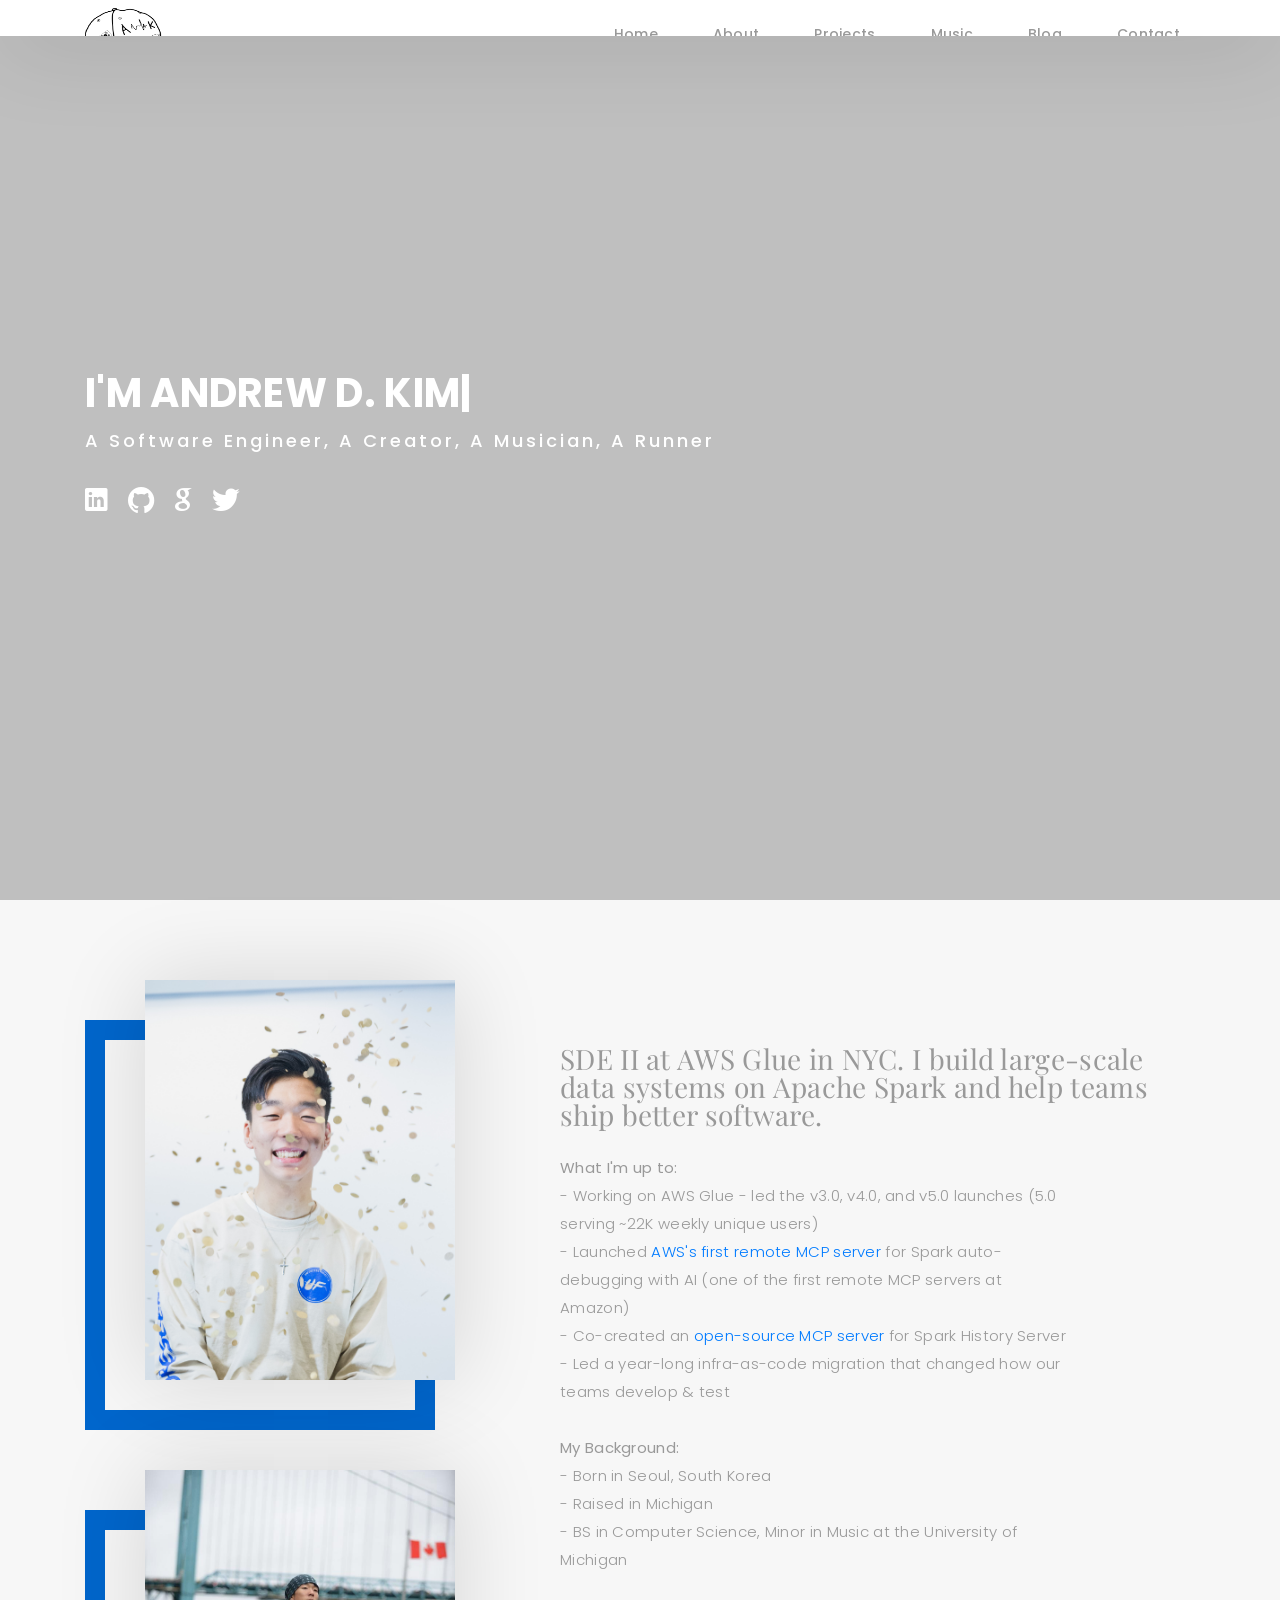
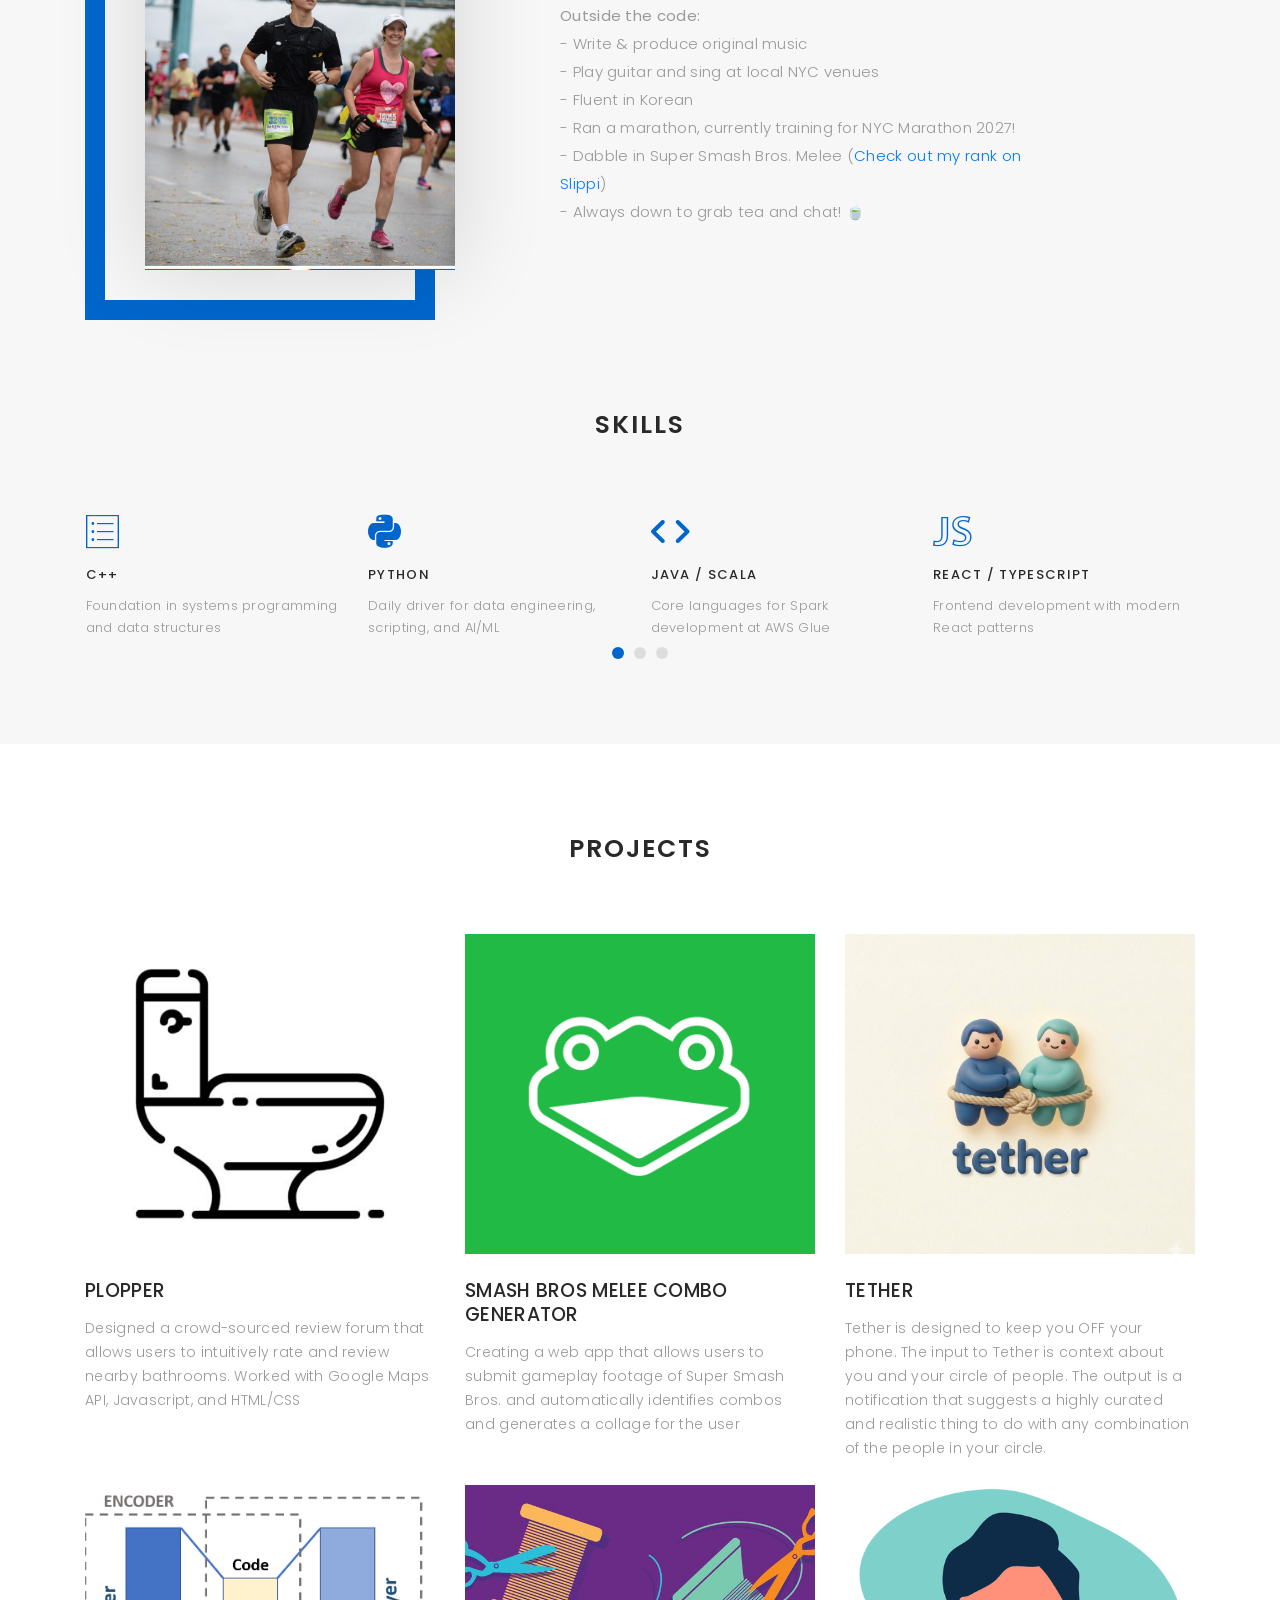
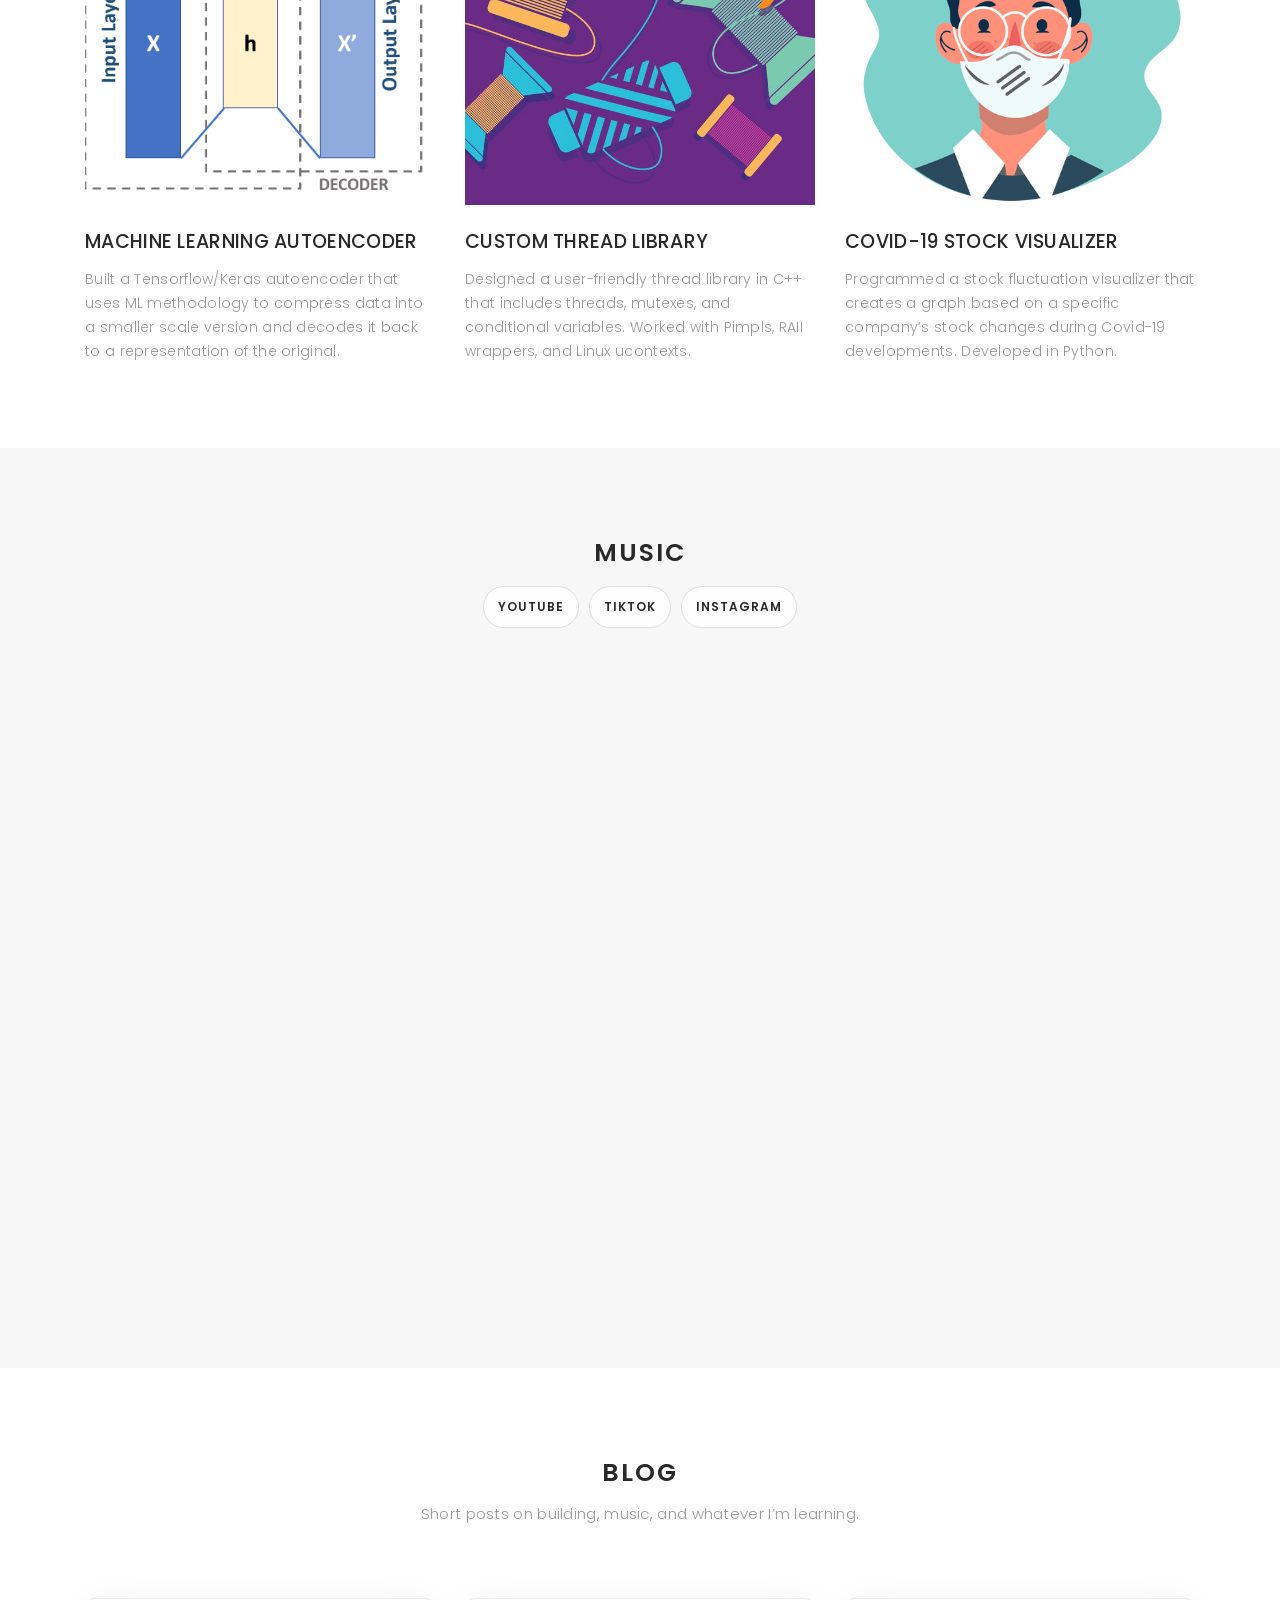
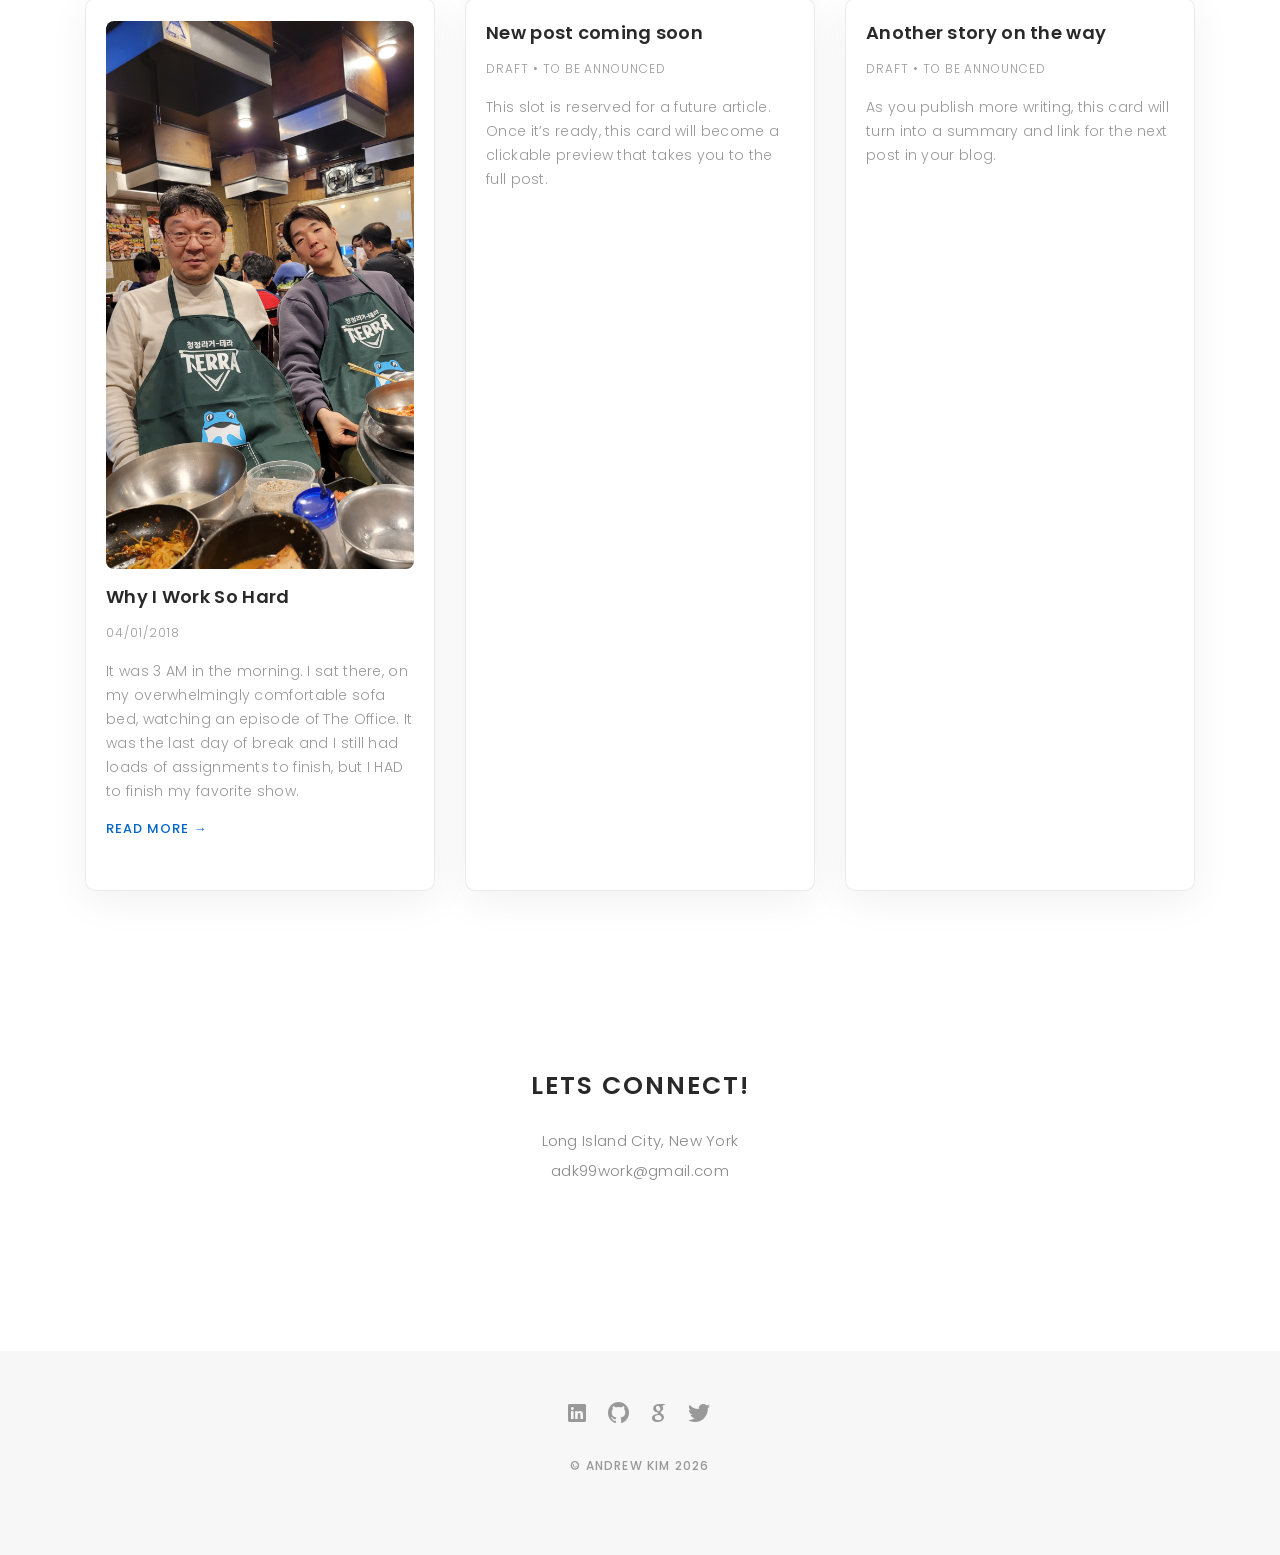
==== commit 9953450c: "updating projects and adding tether" ====
--- a/index.html
+++ b/index.html
@@ -245,28 +245,6 @@
             <div class="row">
               <div class="col-lg-4 col-md-6">
                 <div class="journal-info">
-                  <a href="https://github.com/andrewdkim47/AutoEncoder"
-                    ><img
-                      src="assets/img/portfolio/portfolio-1.png"
-                      class="img-responsive"
-                      alt="img"
-                  /></a>
-
-                  <div class="journal-txt">
-                    <h4>
-                      <a href="https://github.com/andrewdkim47/AutoEncoder"
-                        >MACHINE LEARNING AUTOENCODER</a
-                      >
-                    </h4>
-                    <p class="separator">
-                      Built a Tensorflow/Keras autoencoder that uses ML
-                      methodology to compress data into a smaller scale version
-                      and decoes it back to a represetnation of the original
-                    </p>
-                  </div>
-                </div>
-
-                <div class="journal-info">
                   <a href="https://github.com/andrewdkim47/Plopper"
                     ><img
                       src="assets/img/portfolio/portfolio-4.jpg"
@@ -291,36 +269,17 @@
 
               <div class="col-lg-4 col-md-6">
                 <div class="journal-info">
-                  <a
+                  <a href="https://github.com/andrewdkim47/MeleeComboMaker"
                     ><img
-                      src="assets/img/portfolio/portfolio-2.jpg"
+                      src="assets/img/portfolio/portfolio-5.png"
                       class="img-responsive"
                       alt="img"
                   /></a>
 
                   <div class="journal-txt">
                     <h4>
-                      <a>CUSTOM THREAD LIBRARY</a>
-                    </h4>
-                    <p class="separator">
-                      Designed a user-friendly thread library in C++ that
-                      includes threads, mutexes, and conditional variables;
-                      Worked with Pimpls, RAII wrappers, and Linux ucontexts
-                    </p>
-                  </div>
-                </div>
-
-                <div class="journal-info">
-                  <a href="https://github.com/andrewdkim47/MeleeComboMaker">
-                  <img
-                    src="assets/img/portfolio/portfolio-5.png"
-                    class="img-responsive"
-                    alt="img"
-                  /></a>
-                  <div class="journal-txt">
-                    <h4>
                       <a href="https://github.com/andrewdkim47/MeleeComboMaker"
-                        >SMASH COMBO GENERATOR</a
+                        >SMASH BROS MELEE COMBO GENERATOR</a
                       >
                     </h4>
                     <p class="separator">
@@ -334,6 +293,75 @@
 
               <div class="col-lg-4 col-md-6">
                 <div class="journal-info">
+                  <a href="https://github.com/andrewdkim47/tether"
+                    ><img
+                      src="assets/img/portfolio/tether_logo_2.png"
+                      class="img-responsive"
+                      alt="img"
+                  /></a>
+
+                  <div class="journal-txt">
+                    <h4>
+                      <a href="https://github.com/andrewdkim47/tether">TETHER</a>
+                    </h4>
+                    <p class="separator">
+                      Tether is designed to keep you OFF your phone. The input to
+                      Tether is context about you and your circle of people. The
+                      output is a notification that suggests a highly curated and
+                      realistic thing to do with any combination of the people in
+                      your circle.
+                    </p>
+                  </div>
+                </div>
+              </div>
+
+              <div class="col-lg-4 col-md-6">
+                <div class="journal-info">
+                  <a href="https://github.com/andrewdkim47/AutoEncoder"
+                    ><img
+                      src="assets/img/portfolio/portfolio-1.png"
+                      class="img-responsive"
+                      alt="img"
+                  /></a>
+                  <div class="journal-txt">
+                    <h4>
+                      <a href="https://github.com/andrewdkim47/AutoEncoder"
+                        >MACHINE LEARNING AUTOENCODER</a
+                      >
+                    </h4>
+                    <p class="separator">
+                      Built a Tensorflow/Keras autoencoder that uses ML
+                      methodology to compress data into a smaller scale version
+                      and decodes it back to a representation of the original.
+                    </p>
+                  </div>
+                </div>
+              </div>
+
+              <div class="col-lg-4 col-md-6">
+                <div class="journal-info">
+                  <a
+                    ><img
+                      src="assets/img/portfolio/portfolio-2.jpg"
+                      class="img-responsive"
+                      alt="img"
+                  /></a>
+
+                  <div class="journal-txt">
+                    <h4>
+                      <a>CUSTOM THREAD LIBRARY</a>
+                    </h4>
+                    <p class="separator">
+                      Designed a user-friendly thread library in C++ that
+                      includes threads, mutexes, and conditional variables.
+                      Worked with Pimpls, RAII wrappers, and Linux ucontexts.
+                    </p>
+                  </div>
+                </div>
+              </div>
+
+              <div class="col-lg-4 col-md-6">
+                <div class="journal-info">
                   <a href="https://github.com/andrewdkim47/Covidefenders"
                     ><img
                       src="assets/img/portfolio/portfolio-3.png"
@@ -343,33 +371,14 @@
 
                   <div class="journal-txt">
                     <h4>
-                      <a href="https://github.com/andrewdkim47/Covidefenders">COVID-19 STOCK VISUALIZER</a>
+                      <a href="https://github.com/andrewdkim47/Covidefenders"
+                        >COVID-19 STOCK VISUALIZER</a
+                      >
                     </h4>
                     <p class="separator">
                       Programmed a stock fluctuation visualizer that creates a
                       graph based on a specific company’s stock changes during
                       Covid-19 developments. Developed in Python.
-                    </p>
-                  </div>
-                </div>
-
-                <div class="journal-info">
-                  <a href="https://github.com/andrewdkim47/tierbot"
-                    ><img
-                      src="assets/img/portfolio/portfolio-6.jpg"
-                      class="img-responsive"
-                      alt="img"
-                  /></a>
-
-                  <div class="journal-txt">
-                    <h4>
-                      <a href="https://github.com/andrewdkim47/tierbot">REDDIT TIER BOT</a>
-                    </h4>
-                    <p class="separator">
-                      Applied a Reddit API in python to create a Reddit bot that
-                      responds to the user commend "!Tierbot" Quickly looks up
-                      the latest character tierlist for any Super Smash Bros
-                      Iteration.
                     </p>
                   </div>
                 </div>
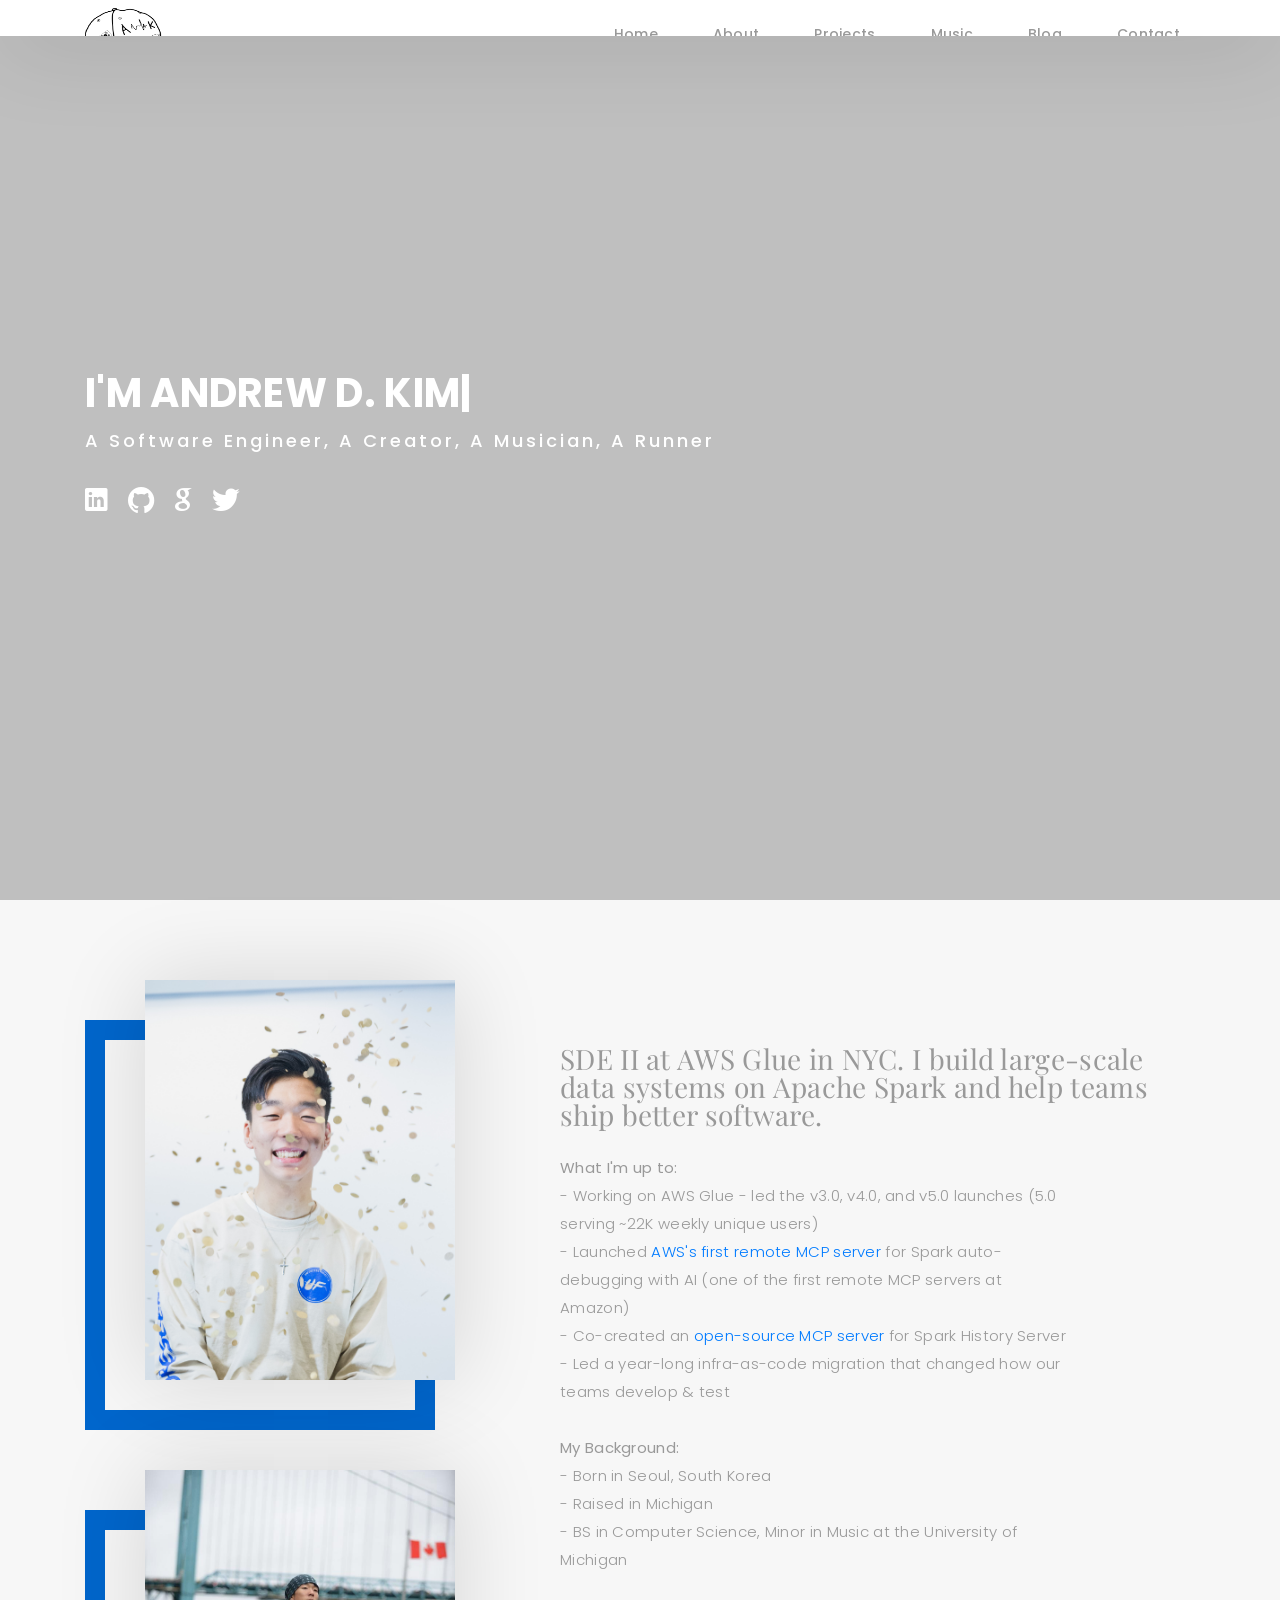
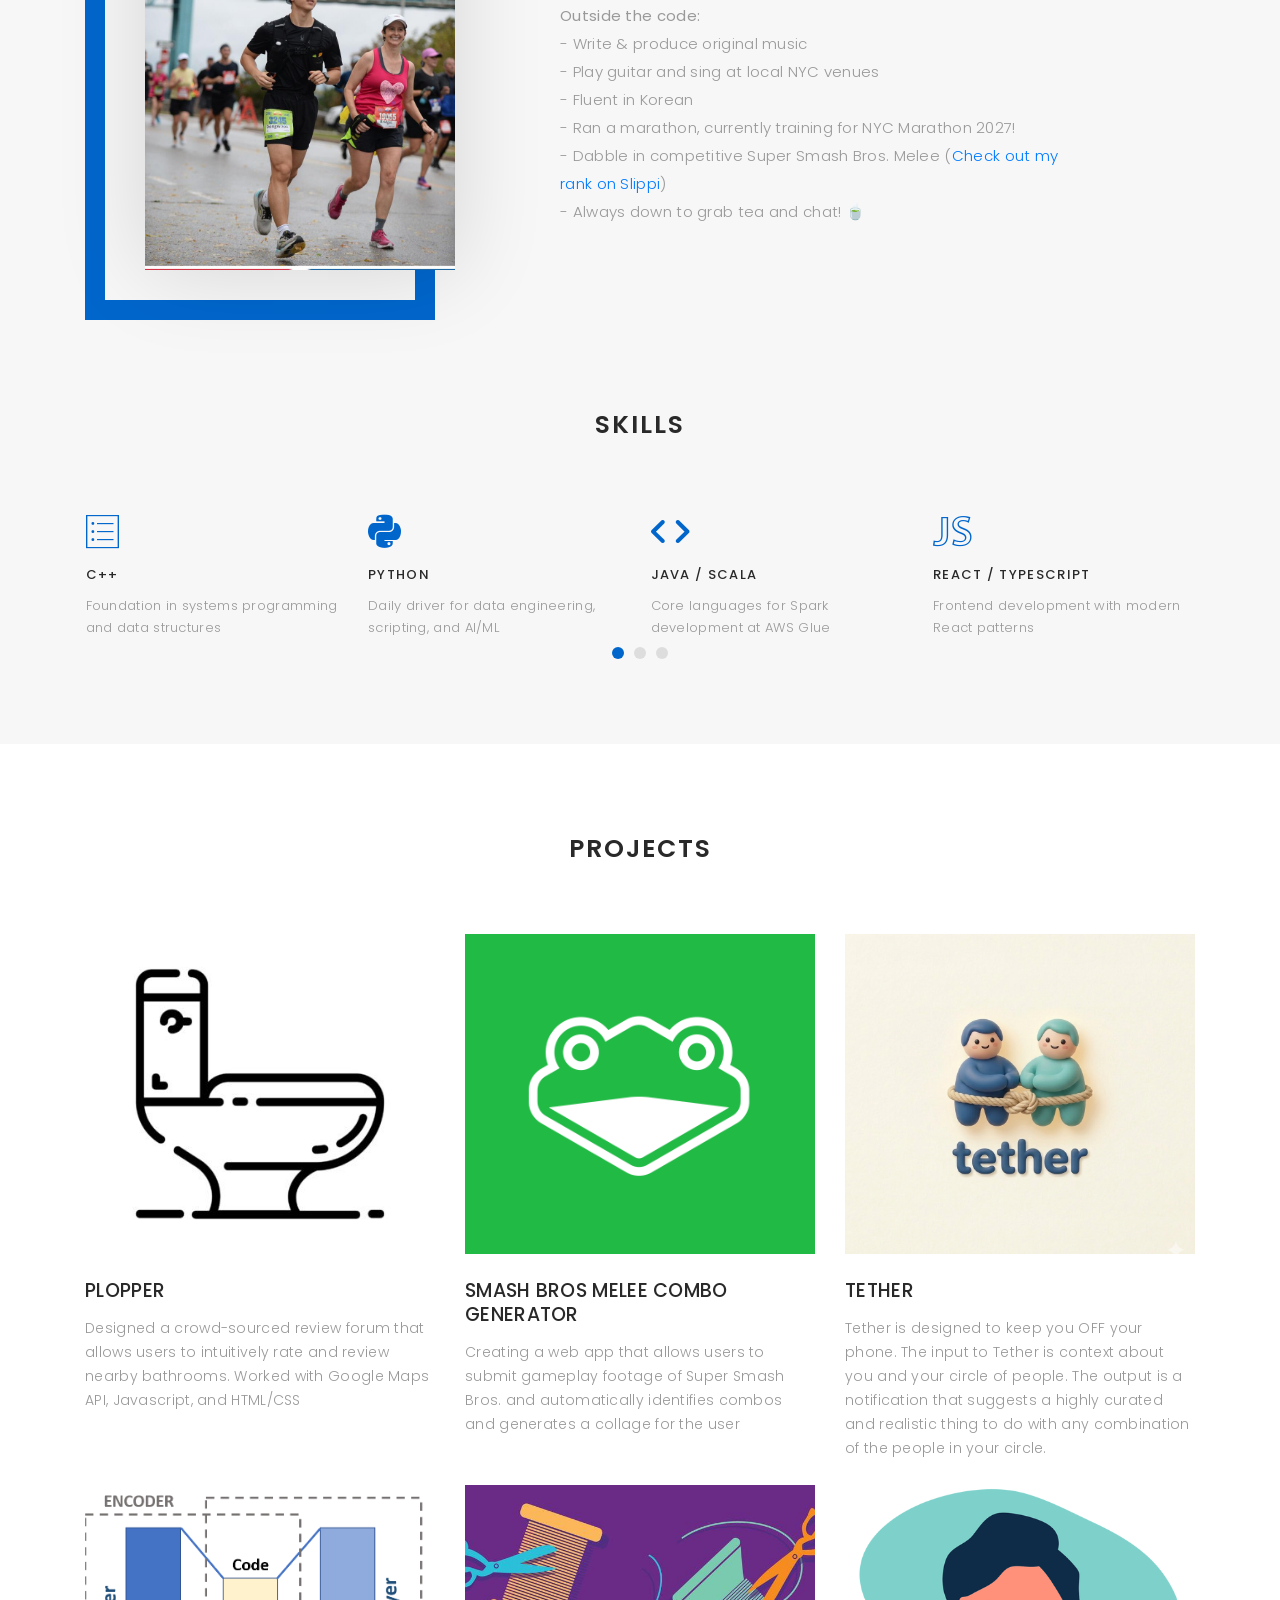
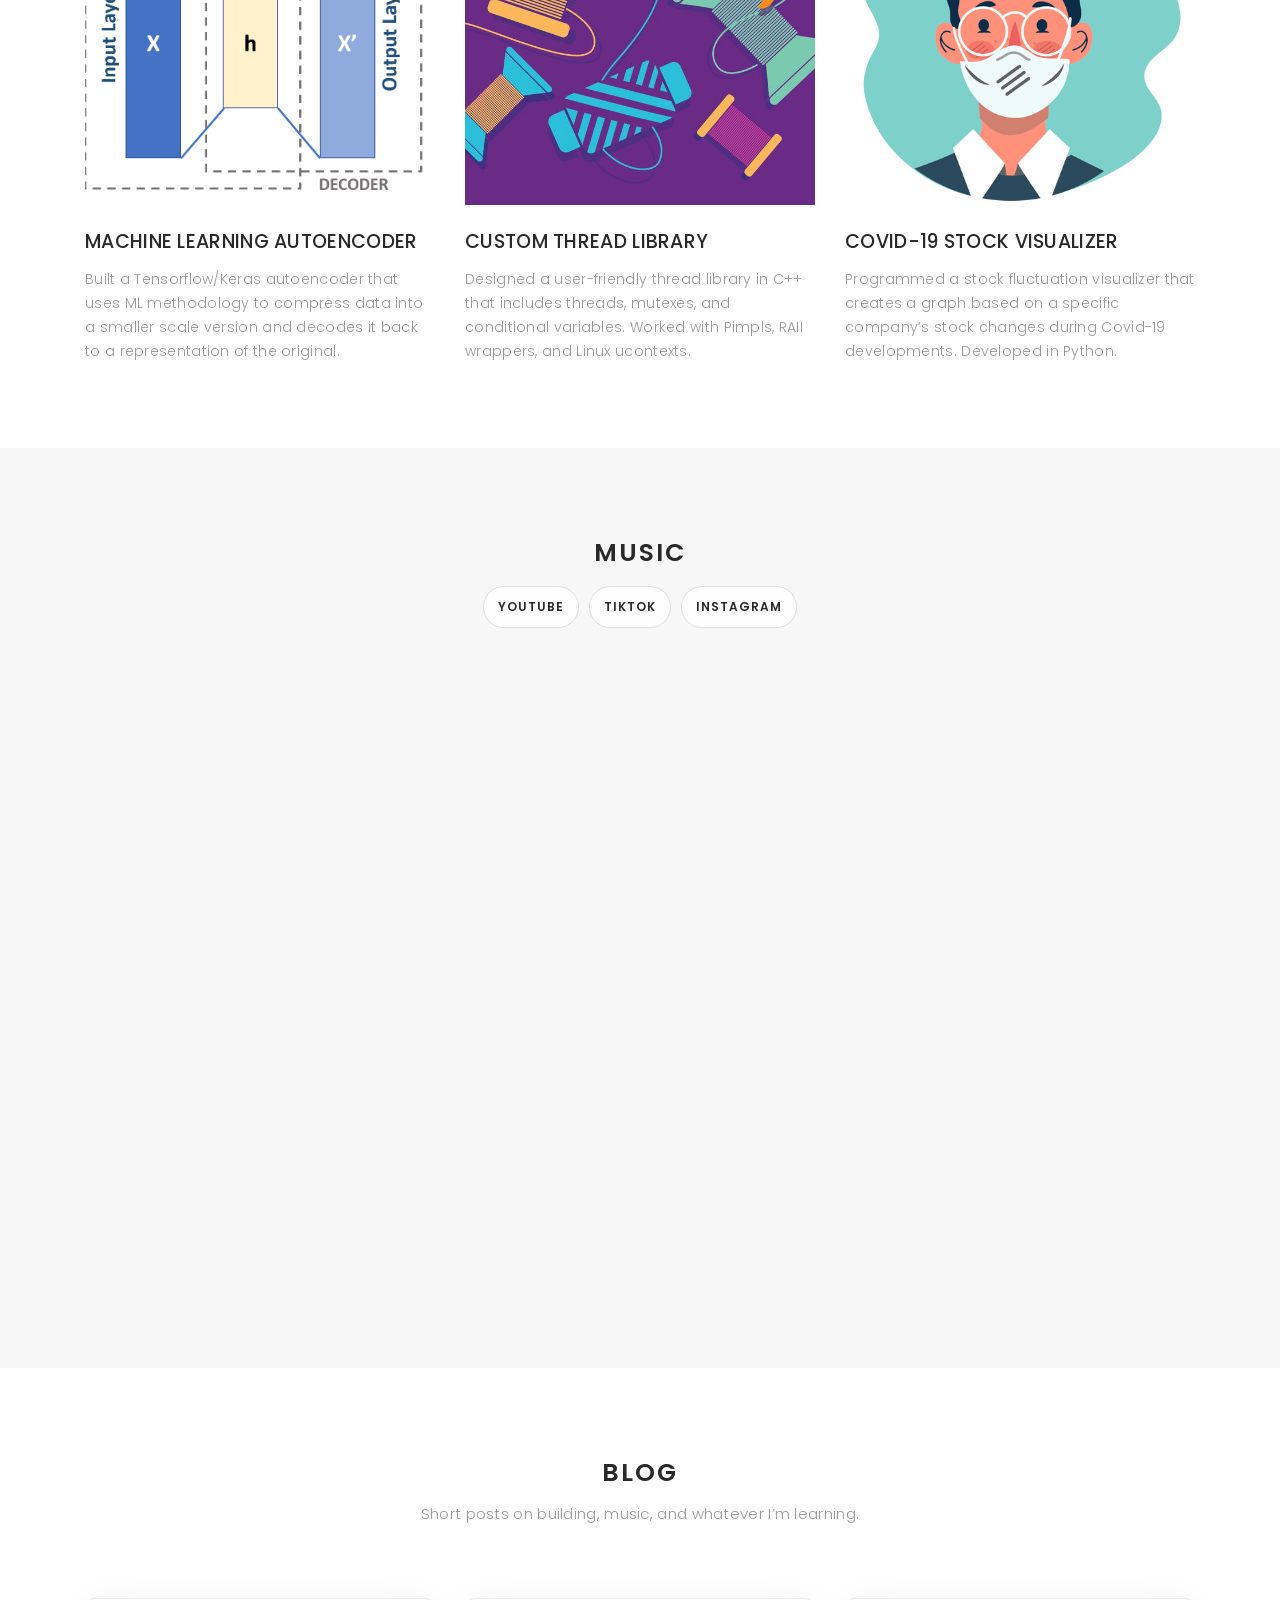
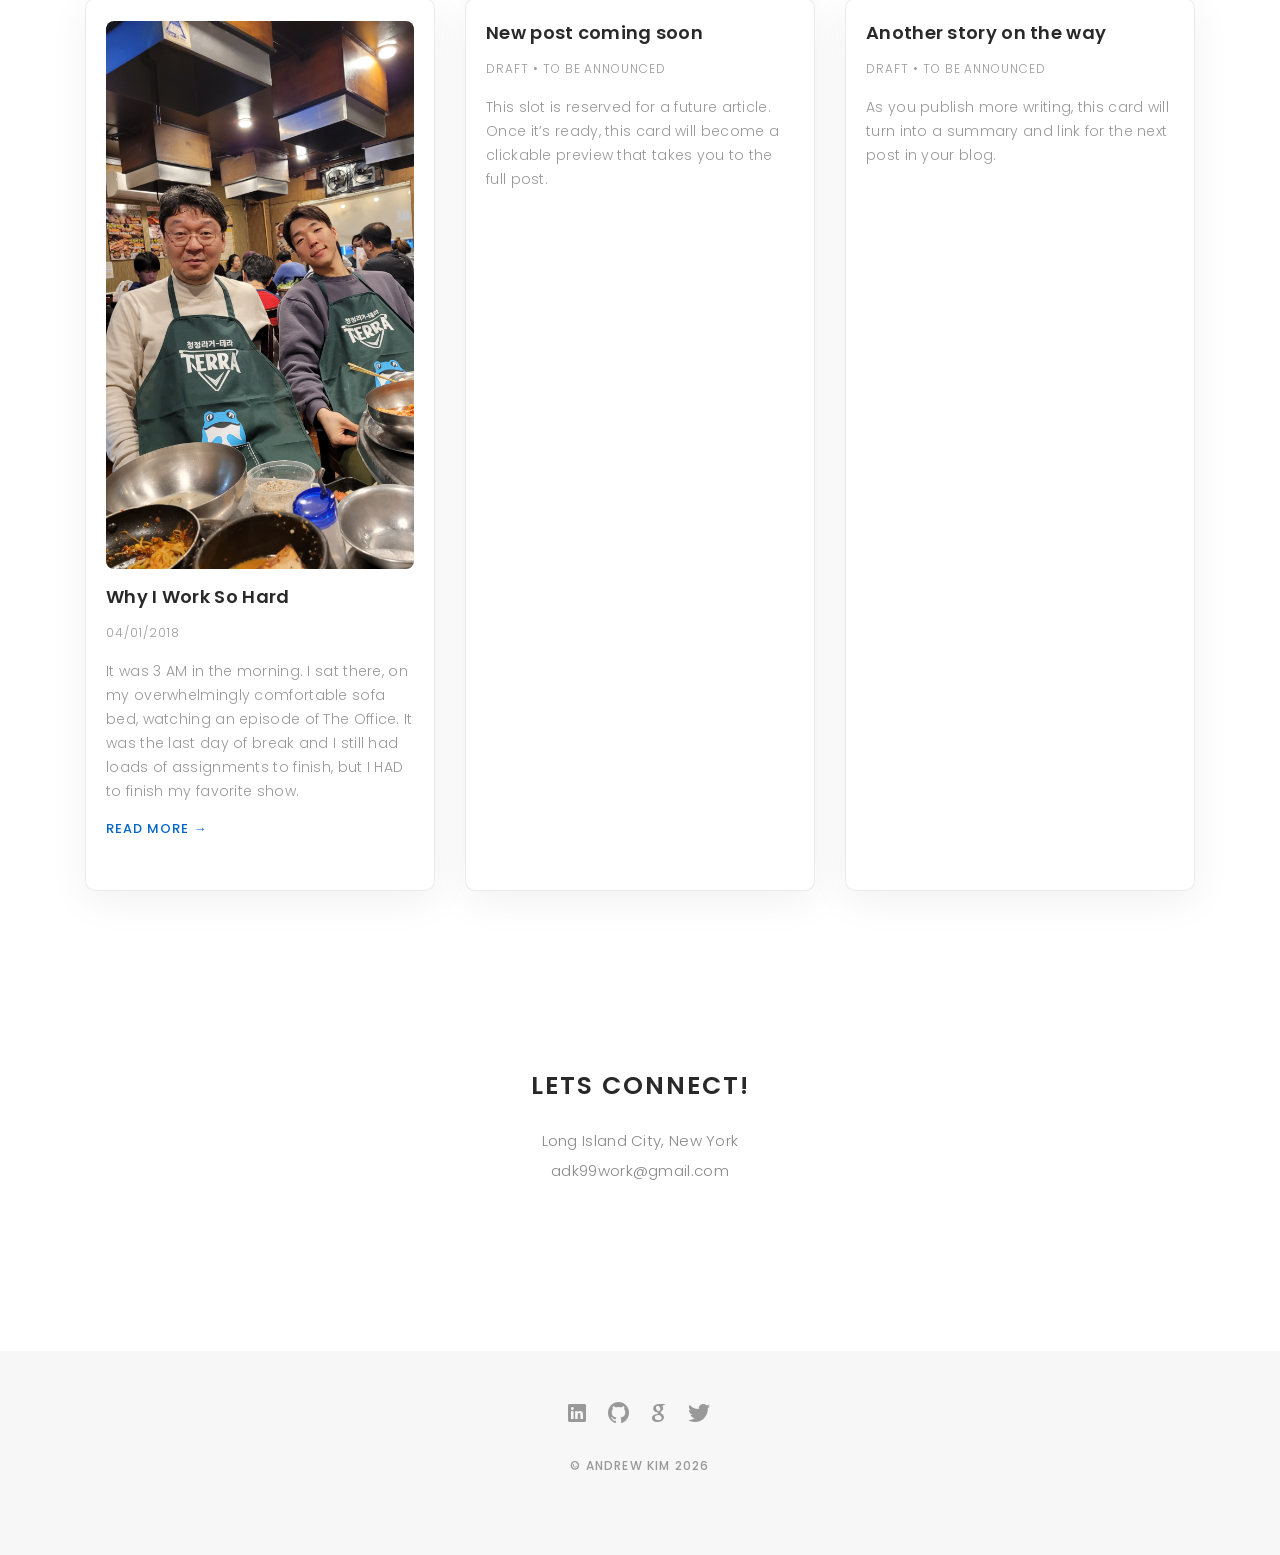
==== commit 52c11beb: "adding small edit to bio" ====
--- a/index.html
+++ b/index.html
@@ -143,7 +143,7 @@
                   - Play guitar and sing at local NYC venues<br>
                   - Fluent in Korean<br>
                   - Ran a marathon, currently training for NYC Marathon 2027!<br>
-                  - Dabble in Super Smash Bros. Melee (<a href="https://slippi.gg/user/adkn-139" target="_blank" style="color: #007bff;">Check out my rank on Slippi</a>)<br>
+                  - Dabble in competitive Super Smash Bros. Melee (<a href="https://slippi.gg/user/adkn-139" target="_blank" style="color: #007bff;">Check out my rank on Slippi</a>)<br>
                   - Always down to grab tea  and chat! 🍵
                 </p>
               </div>
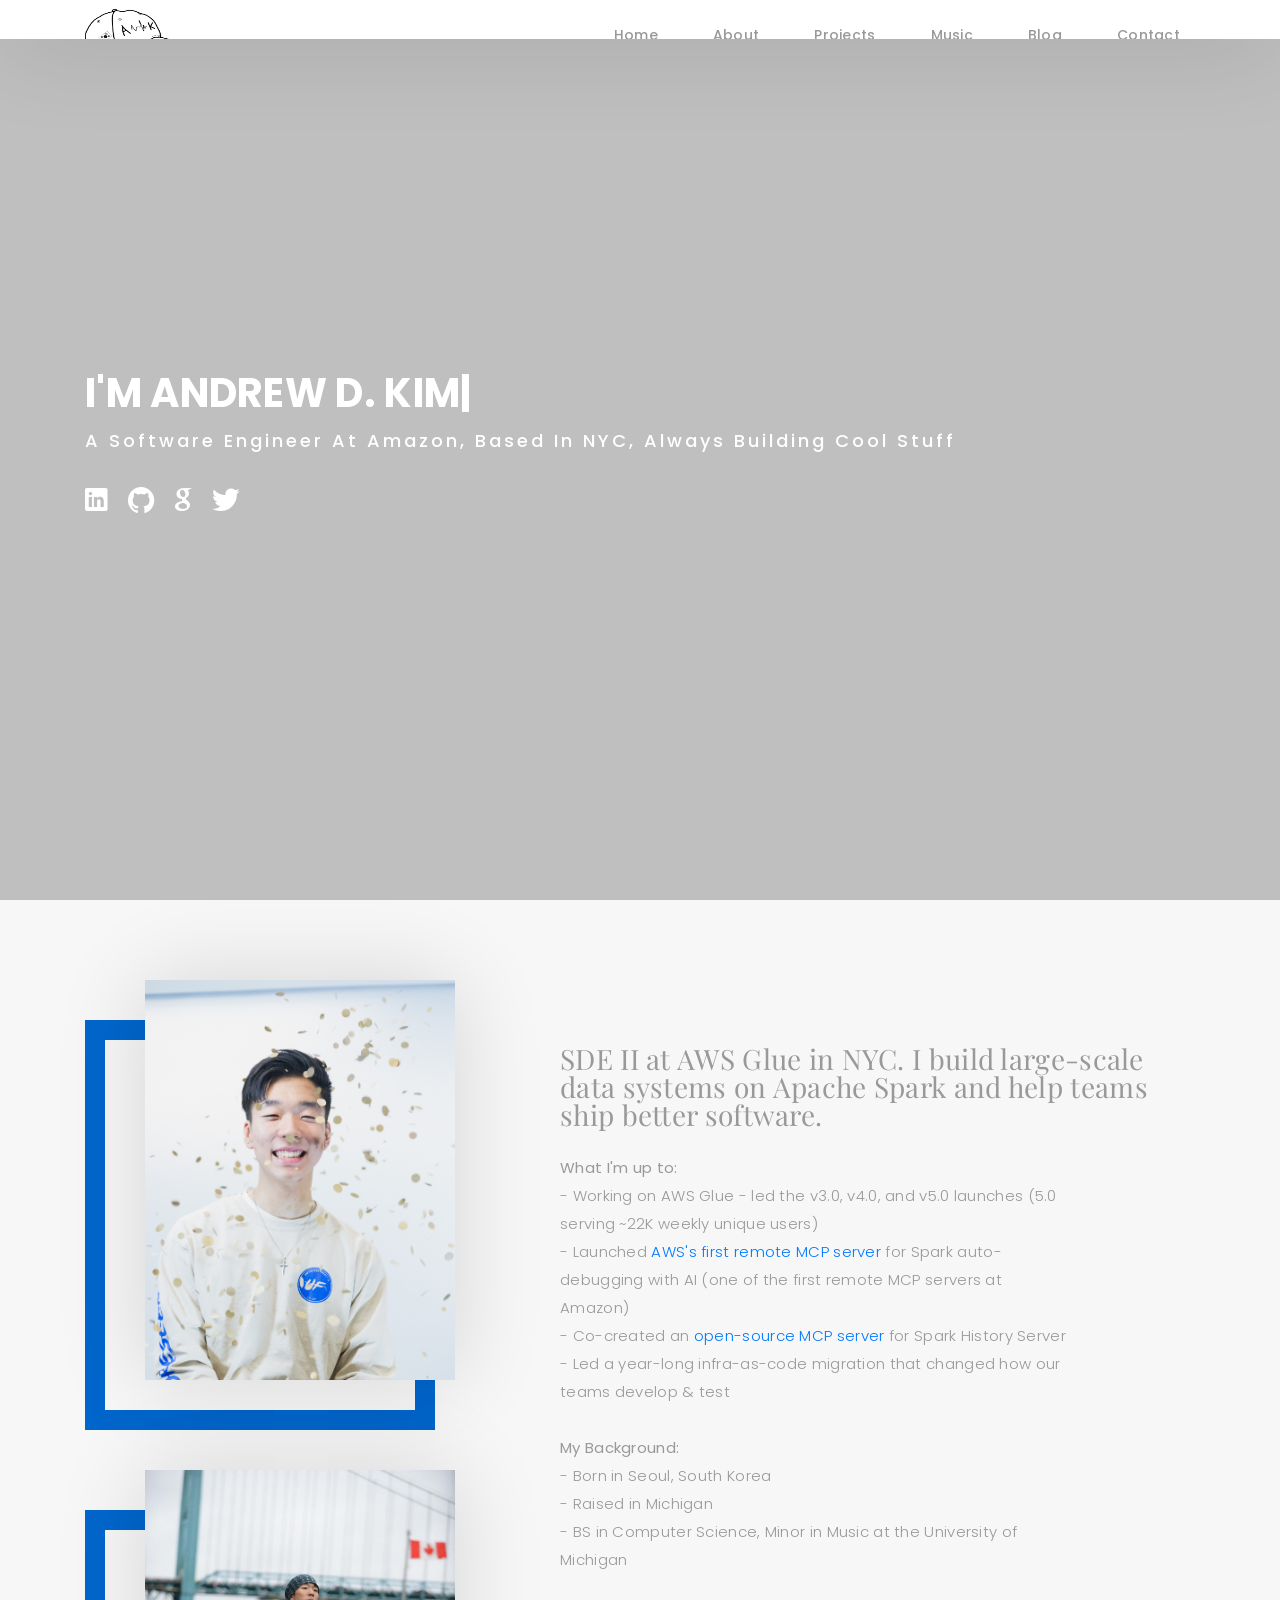
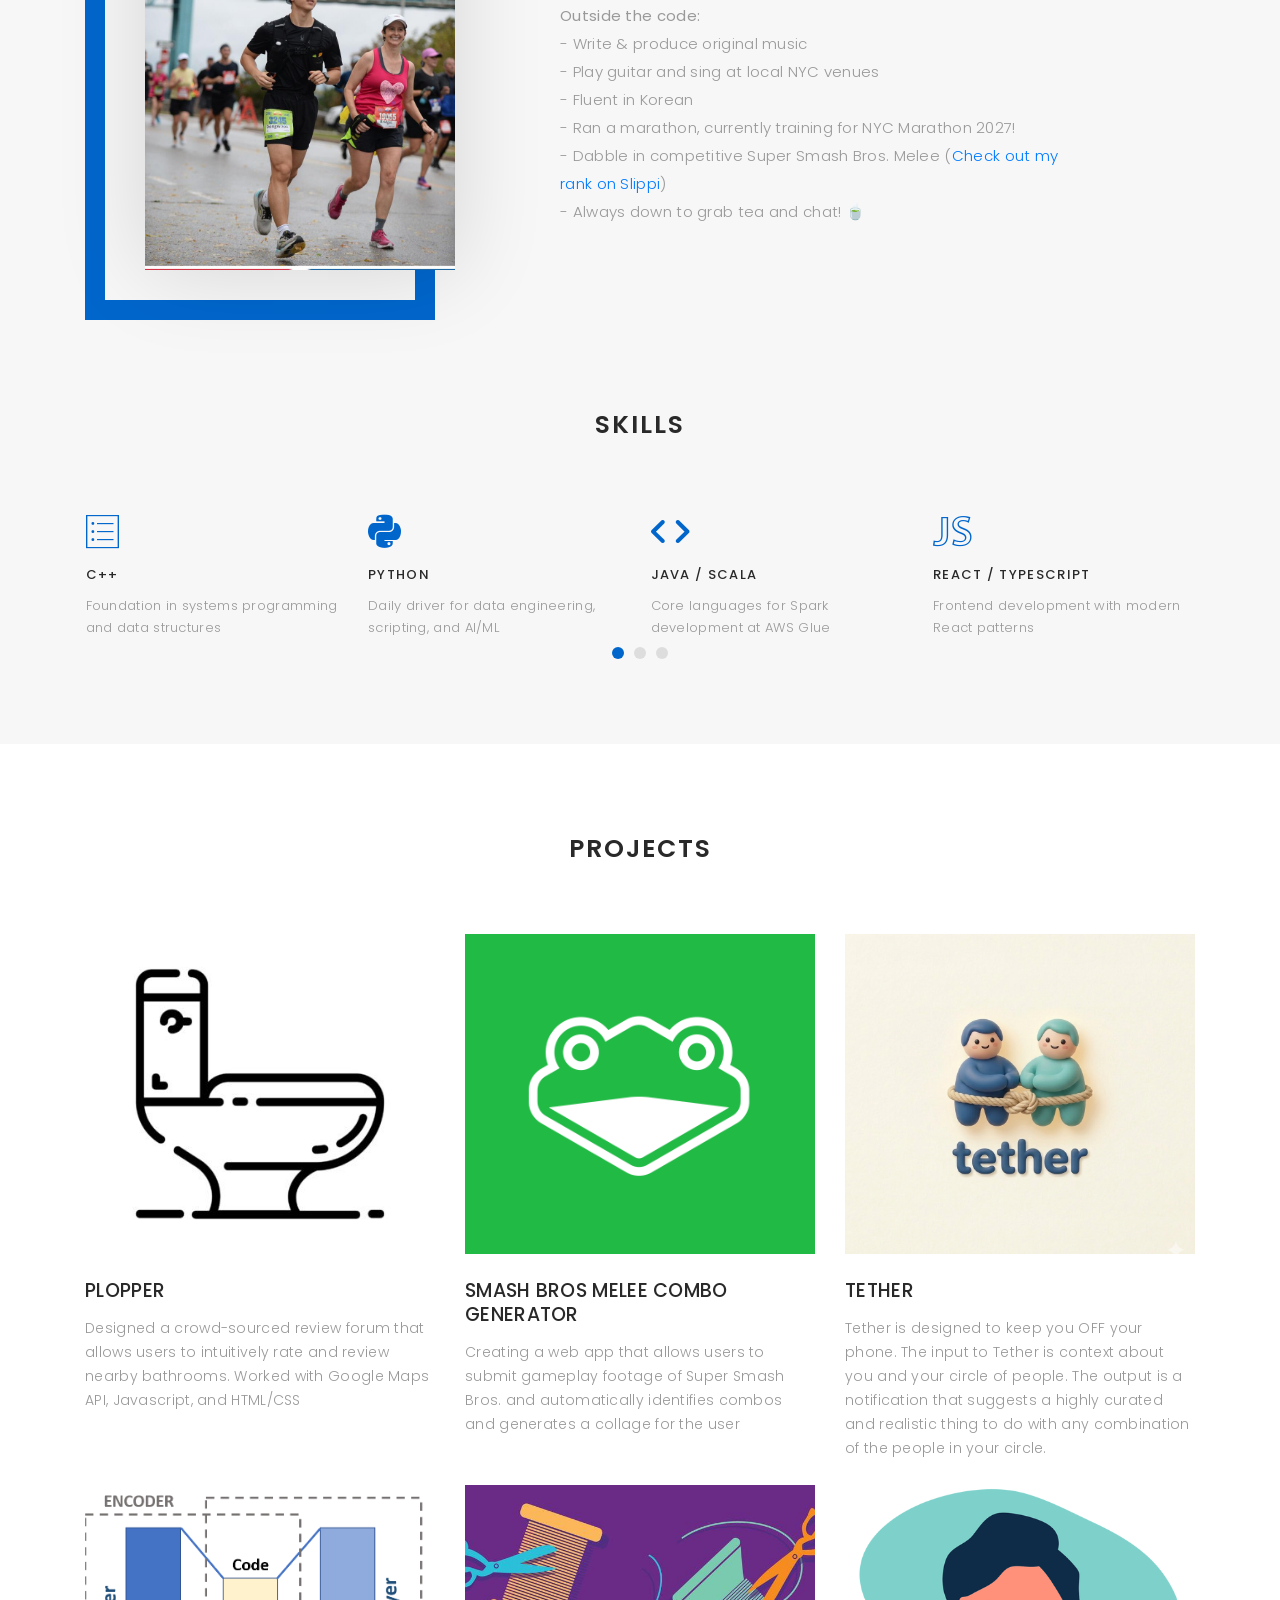
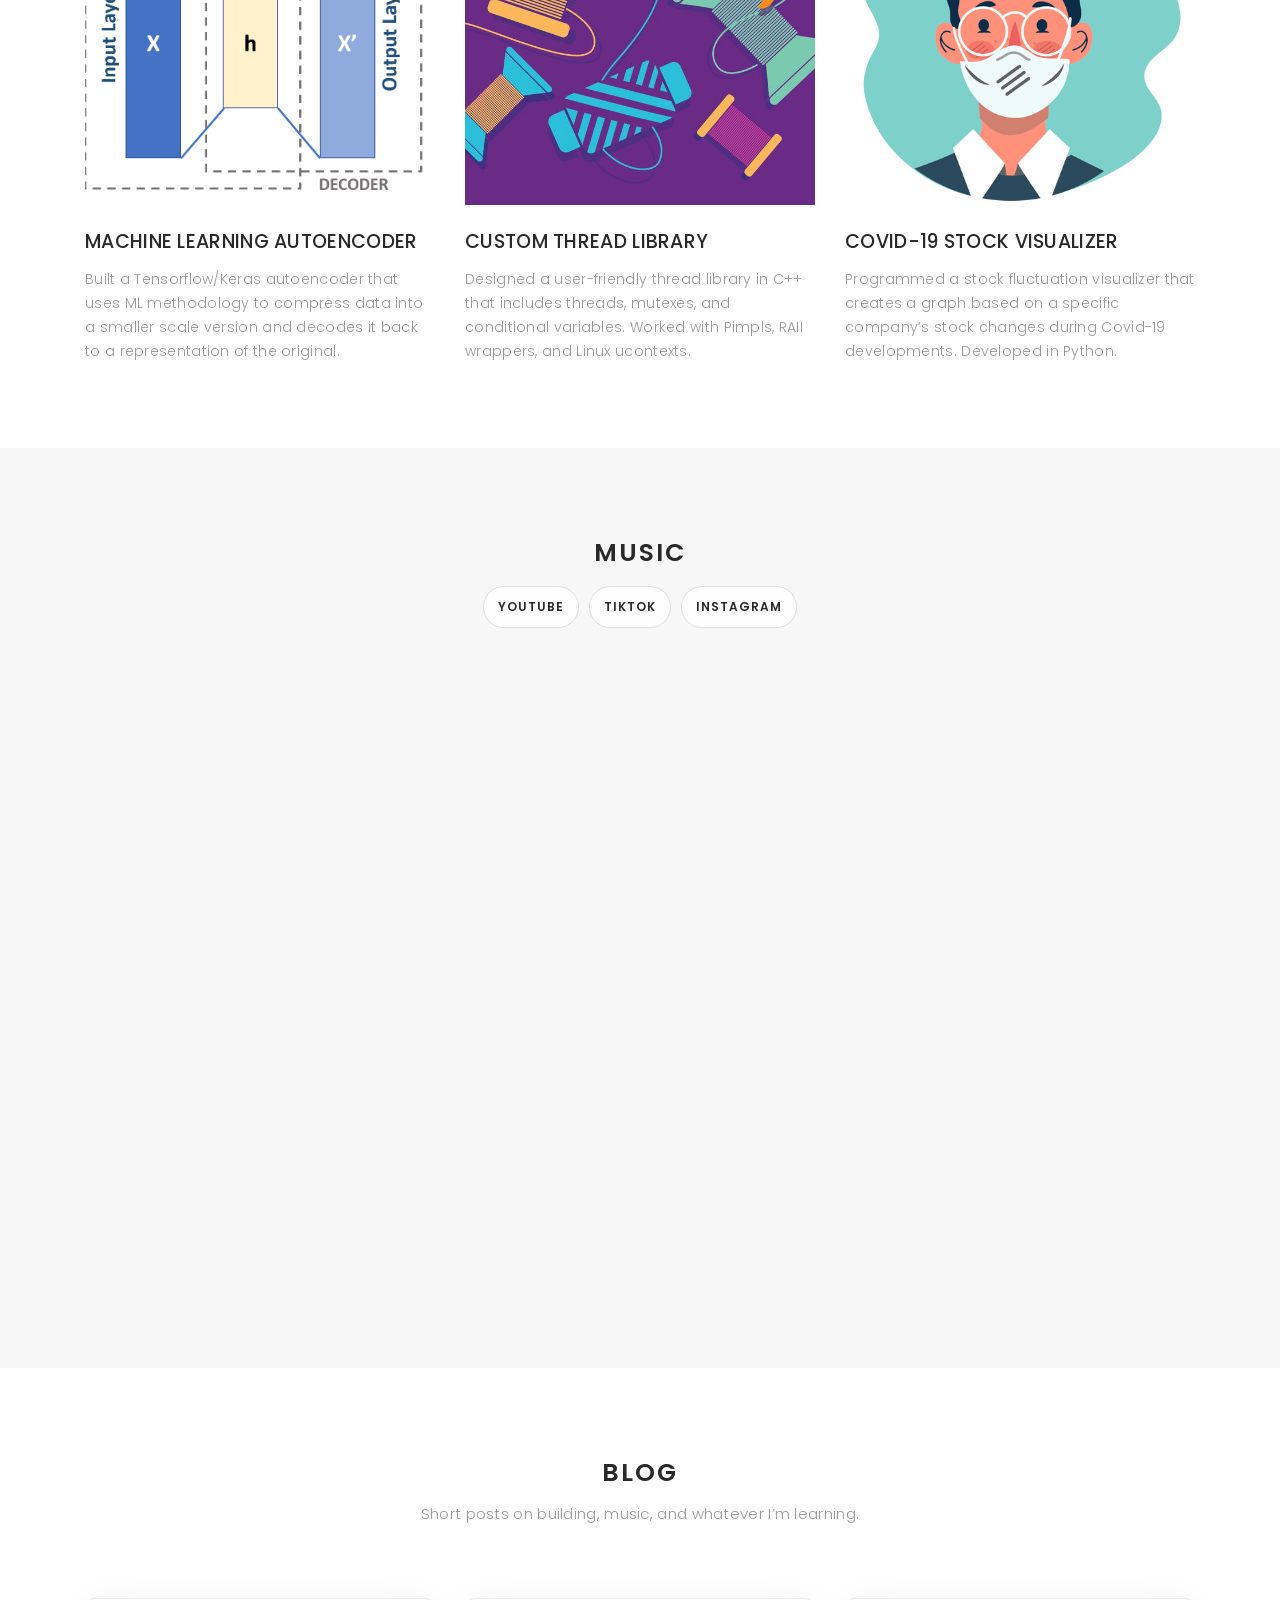
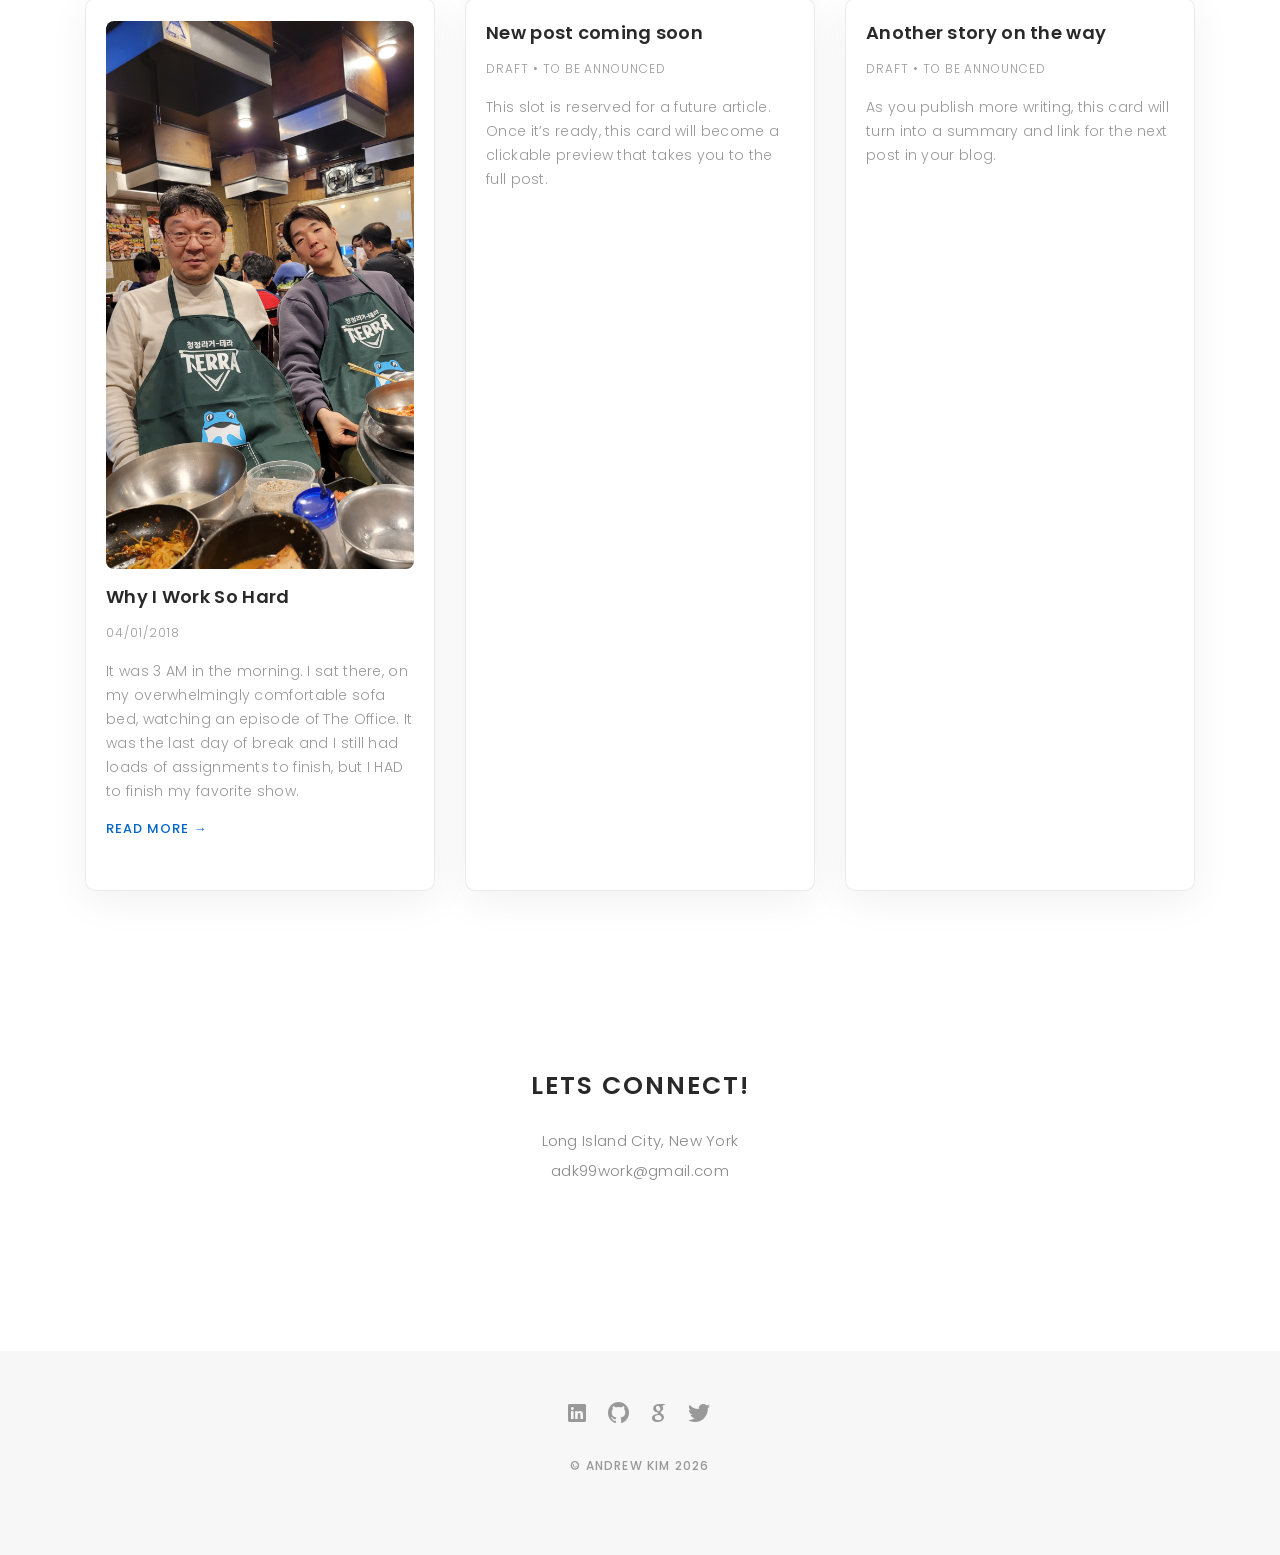
==== commit 5d15810f: "Update title card" ====
--- a/index.html
+++ b/index.html
@@ -68,7 +68,7 @@
         <div class="hero-content">
           <h1>I'm <span class="typed"></span></h1>
           <p class="typed-items" data-typed-person="Andrew D. Kim">
-            a Software Engineer, a Creator, a Musician, a Runner
+            a Software Engineer at Amazon, based in NYC, always building cool stuff
           </p>
           <ul class="list-unstyled list-social">
             <li>
